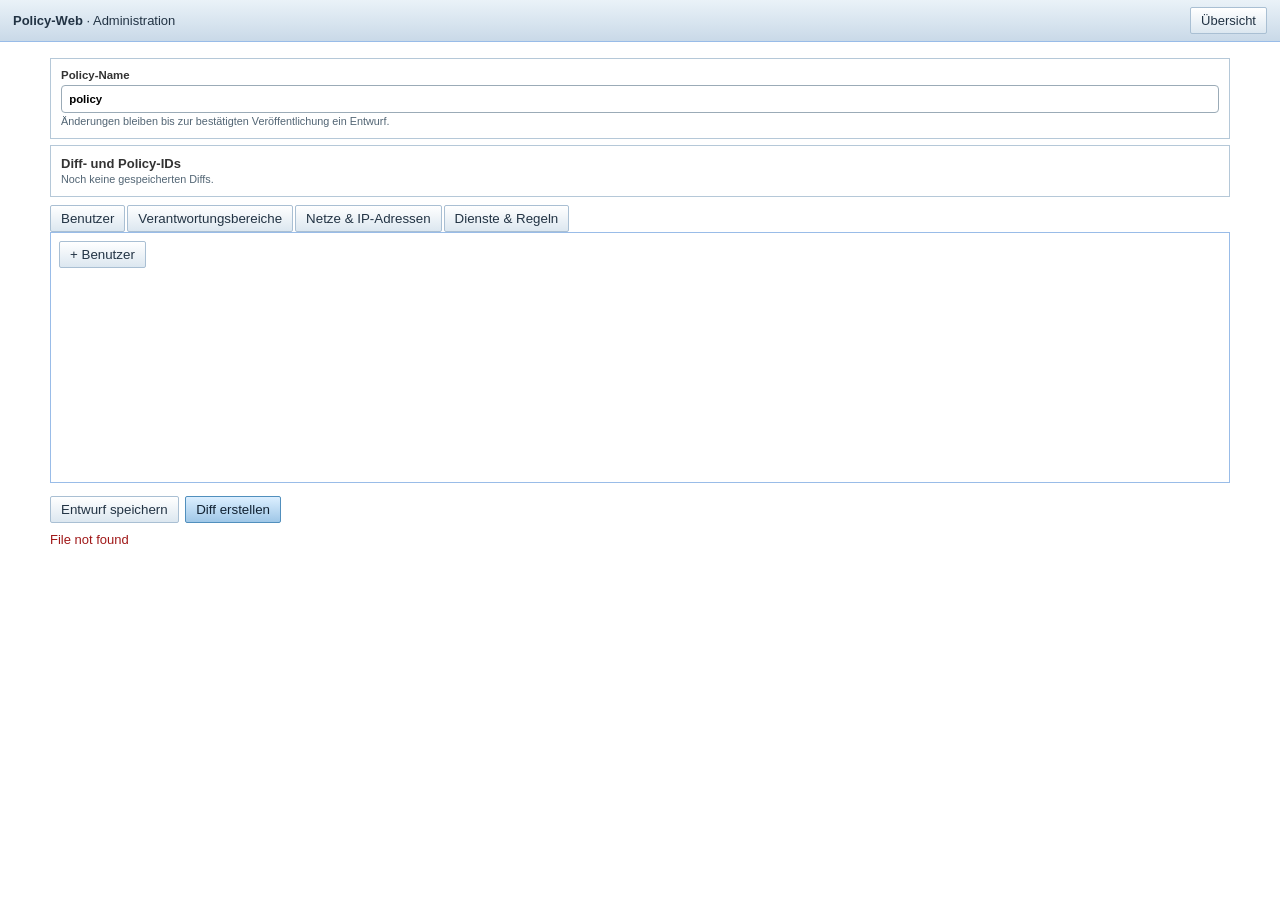
==== admin.html @ b4279eb4 "Add policy management functionality and web interface - Implemented policy storage and revision mana" ====
<!doctype html>
<html lang="de">
<head>
  <meta charset="utf-8">
  <meta name="viewport" content="width=device-width,initial-scale=1">
  <title>Policy-Web Administration</title>
  <style>
    :root { color-scheme:light; font:13px Arial,sans-serif; background:#fff; color:#333 }
    * { box-sizing:border-box } body { margin:0 } header { background:linear-gradient(#eaf2f8,#c9d9e8); border-bottom:1px solid #99bce8; color:#234; padding:.55rem 1rem; display:flex; justify-content:space-between; align-items:center }
    main { max-width:1200px; margin:auto; padding:10px } nav { display:flex; gap:2px; margin:8px 0 0; flex-wrap:wrap; border-bottom:1px solid #99bce8 }
    button,.button { border:1px solid #a9bfd3; border-radius:2px; padding:5px 10px; cursor:pointer; background:linear-gradient(#fff,#dce7f0); color:#234; font-weight:normal; text-decoration:none }
    button:hover { border-color:#7eadd5; background:linear-gradient(#fff,#c7e0f4) } button.primary { border-color:#518fbd; background:linear-gradient(#dcefff,#9fc7e7); color:#123 } button.danger { color:#8b1a1a } button:disabled { opacity:.55; cursor:wait }
    section { display:none; border:1px solid #99bce8; border-top:0; padding:8px; min-height:250px } section.active { display:block } .card { background:#fff; border:1px solid #b5c8d8; border-radius:0; padding:10px; margin:6px 0 }
    .row { display:grid; grid-template-columns:repeat(auto-fit,minmax(210px,1fr)); gap:.75rem; align-items:end }
    label { display:flex; flex-direction:column; gap:.3rem; font-size:.88rem; font-weight:600 } input,select,textarea { padding:.55rem; border:1px solid #9babb7; border-radius:4px; font:inherit; width:100% }
    .rule { border-left:4px solid #66a0c2; padding-left:.75rem; margin:.75rem 0 } .actions { display:flex; gap:.5rem; margin-top:1rem; flex-wrap:wrap }
    #message { min-height:1.5rem; padding:.65rem 0 } .error { color:#a01818 } .success { color:#176b35 } small { color:#526574 }
  </style>
</head>
<body>
<header><div><strong>Policy-Web</strong> · Administration</div><a class="button" href="/app.html">Übersicht</a></header>
<main>
  <datalist id="owner-options"></datalist>
  <div class="card"><label>Policy-Name<input id="policy-name" required pattern="[A-Za-z0-9][A-Za-z0-9_.:-]*" value="policy"></label><small>Änderungen bleiben bis zur bestätigten Veröffentlichung ein Entwurf.</small></div>
  <div class="card"><strong>Diff- und Policy-IDs</strong><div id="revision-list"><small>Noch keine gespeicherten Diffs.</small></div></div>
  <nav id="tabs"><button data-tab="users">Benutzer</button><button data-tab="owners">Verantwortungsbereiche</button><button data-tab="networks">Netze &amp; IP-Adressen</button><button data-tab="services">Dienste &amp; Regeln</button></nav>
  <section id="users" class="active"><div id="user-list"></div><button data-add="user">+ Benutzer</button></section>
  <section id="owners"><div id="owner-list"></div><button data-add="owner">+ Verantwortungsbereich</button></section>
  <section id="networks"><div id="network-list"></div><button data-add="network">+ Netz</button></section>
  <section id="services"><div id="service-list"></div><button data-add="service">+ Dienst</button></section>
  <div class="actions"><button id="save">Entwurf speichern</button><button id="publish" class="primary">Diff erstellen</button></div>
  <div id="diff-panel" class="card" hidden><h3>Ausstehende Policy-Änderungen</h3><div id="diff-list"></div><div class="actions"><button id="approve" class="primary">Diff bestätigen und veröffentlichen</button><button id="cancel-diff">Abbrechen</button></div></div>
  <div id="message" role="status"></div>
</main>
<template id="user-template"><div class="card item user"><div class="row"><label>E-Mail<input data-field="email" type="email" required></label><label>Policy-Rolle<select data-field="role"><option value="viewer">Leser</option><option value="editor">Bearbeiter</option><option value="admin">Administrator</option></select></label><label>Kennwort<input data-field="password" type="password" placeholder="Leer lassen für unverändert"></label><button class="danger remove">Entfernen</button></div></div></template>
<template id="owner-template"><div class="card item owner"><div class="row"><label>Name<input data-field="name" required></label><label>Übergeordneter Bereich<select data-field="parent"><option value="">Keiner</option></select></label><label>Zugeordnete Benutzer (E-Mails)<input data-field="users"></label><label>Bereichsadministratoren (E-Mails)<input data-field="admins"></label><label>Beobachter (E-Mails)<input data-field="watchers"></label><button class="danger remove">Entfernen</button></div></div></template>
<template id="network-template"><div class="card item network"><div class="row"><label>Name<input data-field="name" required></label><label>CIDR<input data-field="cidr" placeholder="10.20.0.0/16" required></label><label>Owner<select data-field="owner"></select></label><button class="danger remove">Remove</button></div><h4>Hosts</h4><div class="host-list"></div><button class="add-host">+ Host</button></div></template>
<template id="host-template"><div class="item host"><div class="row"><label>Name (optional)<input data-field="name" placeholder="Wird aus der IP erzeugt"></label><label>IP-Adresse<input data-field="ip" required></label><label>Verantwortungsbereich (Pflichtfeld)<input data-field="owner" list="owner-options" required placeholder="VB auswählen"></label><button class="danger remove">Entfernen</button></div></div></template>
<template id="service-template"><div class="card item service"><div class="row"><label>Name<input data-field="name" required></label><label>Description<input data-field="description"></label><label>Owners (comma separated)<input data-field="owners"></label><button class="danger remove">Remove</button></div><h4>Rules</h4><div class="rule-list"></div><button class="add-rule">+ Rule</button></div></template>
<template id="rule-template"><div class="rule item"><div class="row"><label>Action<select data-field="action"><option>permit</option><option>deny</option></select></label><label>Sources (object names)<input data-field="sources" placeholder="network:clients"></label><label>Destinations<input data-field="destinations" placeholder="host:server"></label><label>Protocols<input data-field="protocols" placeholder="tcp 443"></label><button class="danger remove">Remove</button></div></div></template>
<script>
const $=(s,r=document)=>r.querySelector(s), $$=(s,r=document)=>[...r.querySelectorAll(s)];
const embedded=new URLSearchParams(location.search).has('embedded');
if(embedded){$('header').style.display='none';$('main').style.maxWidth='none';}
const split=v=>v.split(',').map(x=>x.trim()).filter(Boolean), join=v=>(v||[]).join(', ');
let initialized=false,pendingApproval='',pendingPolicy=null,pendingPolicyID='',currentRole='',revisionItems=[];
function message(text,error=false){const el=$('#message');el.textContent=text;el.className=error?'error':'success'}
function add(type,data={}){const node=$('#'+type+'-template').content.firstElementChild.cloneNode(true);const list=type==='host'?data.parent.querySelector('.host-list'):type==='rule'?data.parent.querySelector('.rule-list'):$('#'+type+'-list');const requestedOwner=data.owner,requestedParent=data.parent;
  $$('[data-field]',node).forEach(el=>{const key=el.dataset.field;if(data[key]!==undefined)el.value=Array.isArray(data[key])?join(data[key]):data[key]});
  $('.remove',node).onclick=()=>{node.remove();refreshOwners()};
  // Attach first: owner selects in nested hosts need to be discoverable by
  // refreshOwners before their saved value can be restored.
  list.appendChild(node);refreshOwners();
  if((type==='network'||type==='host')&&requestedOwner){const select=$('[data-field=owner]',node);select.value=requestedOwner;select.dataset.savedValue=requestedOwner;}
  if(type==='owner'&&requestedParent){const select=$('[data-field=parent]',node);select.value=requestedParent;select.dataset.savedValue=requestedParent;}
  if(type==='network'){$('.add-host',node).onclick=()=>add('host',{parent:node});(data.hosts||[]).forEach(x=>add('host',{...x,parent:node}))}
  if(type==='service'){$('.add-rule',node).onclick=()=>add('rule',{parent:node});(data.rules||[]).forEach(x=>add('rule',{...x,parent:node}))}
  return node;
}
function refreshOwners(){const names=$$('.owner [data-field=name]').map(x=>x.value).filter(Boolean);$('#owner-options').innerHTML=names.map(n=>`<option value="${escapeHTML(n)}"></option>`).join('');$$('select[data-field=owner],select[data-field=parent]').forEach(sel=>{const old=sel.value||sel.dataset.savedValue||'',own=sel.closest('.owner')?.querySelector('[data-field=name]')?.value;const choices=names.filter(n=>n!==own);sel.innerHTML='<option value="">'+(sel.dataset.field==='parent'?'Keiner':'Bereich wählen')+'</option>'+choices.map(n=>`<option>${escapeHTML(n)}</option>`).join('');sel.value=old;if(sel.value)sel.dataset.savedValue=sel.value})}
function escapeHTML(s){const d=document.createElement('div');d.textContent=s;return d.innerHTML}
document.addEventListener('input',e=>{if(e.target.matches('.owner [data-field=name]'))refreshOwners()});
document.addEventListener('change',e=>{if(e.target.matches('select[data-field=owner],select[data-field=parent]'))e.target.dataset.savedValue=e.target.value});
$$('[data-add]').forEach(b=>b.onclick=()=>add(b.dataset.add));
$('#tabs').onclick=e=>{if(!e.target.dataset.tab)return;$$('section').forEach(x=>x.classList.toggle('active',x.id===e.target.dataset.tab))};
function values(node){const out={};$$('[data-field]',node).filter(el=>el.closest('.item')===node).forEach(el=>out[el.dataset.field]=['users','admins','watchers','owners','sources','destinations','protocols'].includes(el.dataset.field)?split(el.value):el.value);return out}
function policy(){return {name:$('#policy-name').value.trim(),users:$$('.user').map(values),owners:$$('.owner').map(values),networks:$$('.network').map(n=>({...values(n),hosts:$$('.host',n).map(values).filter(h=>h.name||h.ip)})),services:$$('.service').map(s=>({...values(s),rules:$$('.rule',s).map(values)}))}}
function render(p){$('#policy-name').value=p.name||'policy';['user','owner','network','service'].forEach(t=>$('#'+t+'-list').innerHTML='');(p.users||[]).forEach(x=>add('user',x));(p.owners||[]).forEach(x=>add('owner',x));(p.networks||[]).forEach(x=>add('network',x));(p.services||[]).forEach(x=>add('service',x));refreshOwners()}
async function request(url,options={}){const response=await fetch(url,options);let data={};try{data=await response.json()}catch(e){}if(!response.ok||data.success===false)throw new Error(data.msg||response.statusText);return data}
async function save(){message('');try{await request('backend6/admin/policy',{method:'POST',headers:{'Content-Type':'application/json'},body:JSON.stringify(policy())});message('Entwurf gespeichert.')}catch(e){message(e.message,true)}}
function renderRevisions(items){revisionItems=(items||[]).map(x=>({...x,changes:x.changes||[]}));$('#revision-list').innerHTML=revisionItems.length?revisionItems.map(x=>`<details><summary><strong>${escapeHTML(x.version)}</strong> · ${escapeHTML(x.status)} · ${x.changes.length} Änderung(en) · ${escapeHTML(x.created_at)}</summary>${x.changes.map(c=>`<div>${escapeHTML(c.change)} · ${escapeHTML(c.type)} · <strong>${escapeHTML(c.name)}</strong></div>`).join('')}${x.status==='pending'?`<button class="open-revision" data-id="${escapeHTML(x.version)}">Diff öffnen</button>`:''}</details>`).join(''):'<small>Noch keine gespeicherten Diffs.</small>'}
async function openRevision(id){try{const result=await request('backend6/admin/revision?policy_id='+encodeURIComponent(id)),changes=result.changes||[];pendingPolicy=result.policy;pendingPolicyID=result.policy_id;pendingApproval=result.approval;$('#diff-list').innerHTML=`<div><strong>Policy-ID: ${escapeHTML(id)}</strong></div>`+changes.map(c=>`<div>${escapeHTML(c.change)} · ${escapeHTML(c.type)} · <strong>${escapeHTML(c.name)}</strong></div>`).join('');$('#diff-panel').hidden=false;$('#approve').disabled=currentRole!=='admin';}catch(e){message(e.message,true)}}
$('#revision-list').onclick=e=>{if(e.target.classList.contains('open-revision'))openRevision(e.target.dataset.id)};
async function createDiff(){message('');try{const p=policy();if(!initialized){await request('backend6/admin/bootstrap',{method:'POST',headers:{'Content-Type':'application/json'},body:JSON.stringify(p)});initialized=true;message('Initiale Policy veröffentlicht. Bitte neu anmelden.');return}const result=await request('backend6/admin/diff',{method:'POST',headers:{'Content-Type':'application/json'},body:JSON.stringify(p)}),changes=result.changes||[];pendingPolicy=p;pendingPolicyID=result.policy_id;pendingApproval=result.approval;revisionItems.unshift({version:result.policy_id,status:'pending',created_at:new Date().toISOString(),changes:changes});renderRevisions(revisionItems);$('#diff-list').innerHTML=`<div><strong>Policy-ID: ${escapeHTML(pendingPolicyID)}</strong></div>`+(changes.length?changes.map(c=>`<div>${escapeHTML(c.change)} · ${escapeHTML(c.type)} · <strong>${escapeHTML(c.name)}</strong></div>`).join(''):'<div>Keine Änderungen.</div>');$('#diff-panel').hidden=false;$('#approve').disabled=currentRole!=='admin';}catch(e){message(e.message,true)}}
async function approve(){try{await request('backend6/admin/publish',{method:'POST',headers:{'Content-Type':'application/json'},body:JSON.stringify({policy_id:pendingPolicyID,approval:pendingApproval})});$('#diff-panel').hidden=true;revisionItems.forEach(x=>{if(x.version===pendingPolicyID)x.status='published'});renderRevisions(revisionItems);message(`Diff bestätigt und Policy ${pendingPolicyID} veröffentlicht. Ansicht wird aktualisiert.`);setTimeout(()=>window.top.location.reload(),1000)}catch(e){message(e.message,true)}}
$('#save').onclick=save;$('#publish').onclick=createDiff;$('#approve').onclick=approve;$('#cancel-diff').onclick=()=>{$('#diff-panel').hidden=true;pendingApproval='';pendingPolicy=null;pendingPolicyID=''};
(async()=>{try{const status=await request('backend6/admin/status');initialized=status.initialized;currentRole=status.role||'';if(initialized&&!status.authenticated){location.href='/?return=admin.html';return}if(initialized&&currentRole!=='admin'&&currentRole!=='editor'){if(embedded){document.body.innerHTML='';}else{location.replace('/app.html');}return}render(status.policy||{name:'policy'});renderRevisions(status.revisions);if(!initialized){add('user',{role:'admin'});add('owner');message('Initial setup: add an administrator with a password, assign that email to an owner, then publish.')}}catch(e){message(e.message,true)}})();
</script>
</body></html>
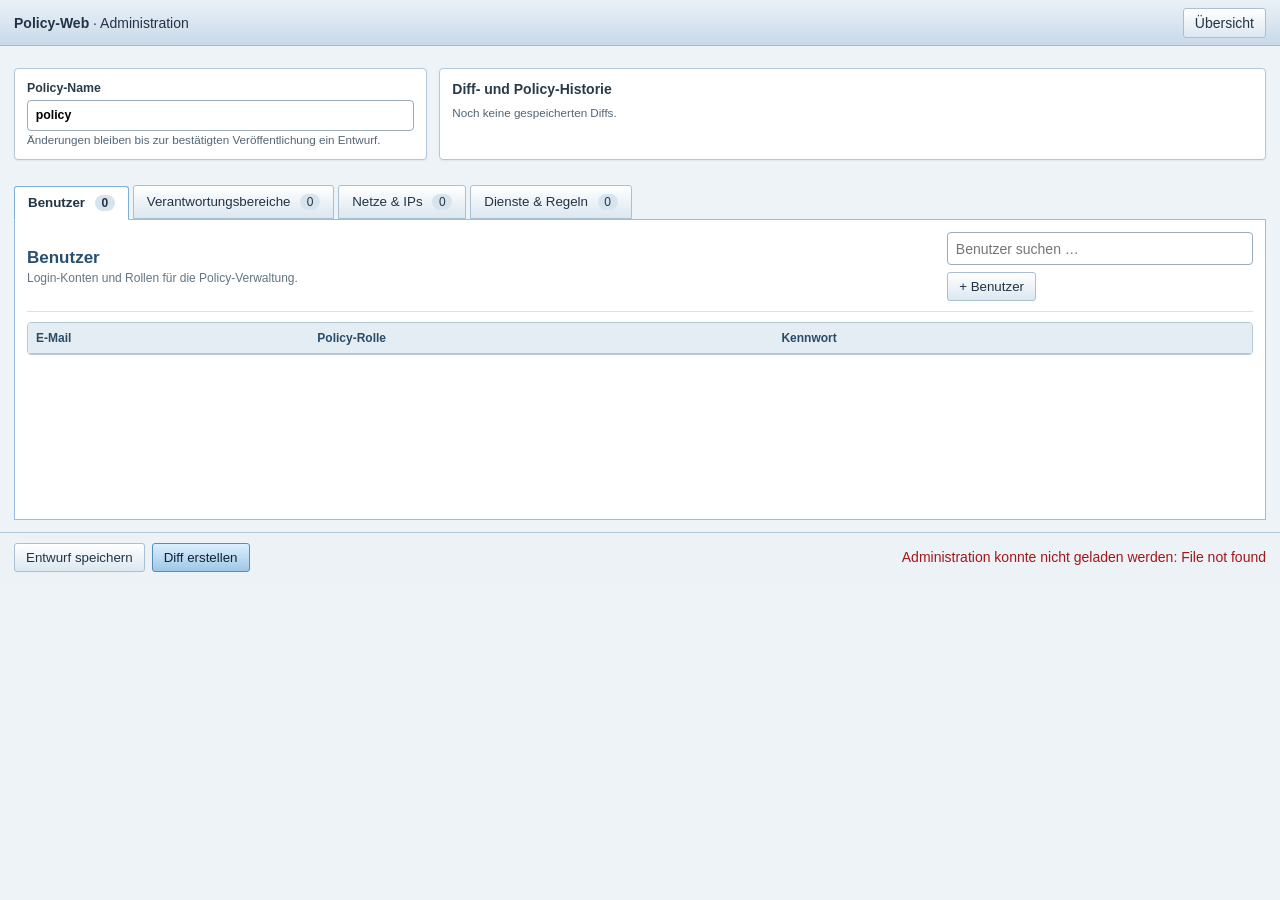
==== commit 6791a7a4: "feat: Implement SMTP email sending and remove LDAP login - Added support for SMTP email sending in t" ====
--- a/admin.html
+++ b/admin.html
@@ -5,39 +5,66 @@
   <meta name="viewport" content="width=device-width,initial-scale=1">
   <title>Policy-Web Administration</title>
   <style>
-    :root { color-scheme:light; font:13px Arial,sans-serif; background:#fff; color:#333 }
+    :root { color-scheme:light; font:14px Arial,sans-serif; background:#eef3f7; color:#293b49 }
     * { box-sizing:border-box } body { margin:0 } header { background:linear-gradient(#eaf2f8,#c9d9e8); border-bottom:1px solid #99bce8; color:#234; padding:.55rem 1rem; display:flex; justify-content:space-between; align-items:center }
-    main { max-width:1200px; margin:auto; padding:10px } nav { display:flex; gap:2px; margin:8px 0 0; flex-wrap:wrap; border-bottom:1px solid #99bce8 }
-    button,.button { border:1px solid #a9bfd3; border-radius:2px; padding:5px 10px; cursor:pointer; background:linear-gradient(#fff,#dce7f0); color:#234; font-weight:normal; text-decoration:none }
+    main { max-width:1400px; margin:auto; padding:14px }
+    .policy-head { display:grid; grid-template-columns:minmax(240px,1fr) minmax(320px,2fr); gap:12px; align-items:stretch }
+    nav { display:flex; gap:4px; margin:12px 0 0; flex-wrap:wrap; border-bottom:1px solid #99bce8; position:sticky; top:0; z-index:5; background:#eef3f7; padding-top:5px }
+    nav button { border-bottom-left-radius:0; border-bottom-right-radius:0; padding:8px 13px }
+    nav button.active { background:#fff; border-color:#7eadd5; border-bottom-color:#fff; position:relative; top:1px; font-weight:600 }
+    .count { display:inline-block; min-width:20px; margin-left:6px; padding:1px 6px; border-radius:10px; background:#d7e4ee; text-align:center; font-size:12px }
+    button,.button { border:1px solid #a9bfd3; border-radius:3px; padding:6px 11px; cursor:pointer; background:linear-gradient(#fff,#dce7f0); color:#234; font-weight:normal; text-decoration:none }
     button:hover { border-color:#7eadd5; background:linear-gradient(#fff,#c7e0f4) } button.primary { border-color:#518fbd; background:linear-gradient(#dcefff,#9fc7e7); color:#123 } button.danger { color:#8b1a1a } button:disabled { opacity:.55; cursor:wait }
-    section { display:none; border:1px solid #99bce8; border-top:0; padding:8px; min-height:250px } section.active { display:block } .card { background:#fff; border:1px solid #b5c8d8; border-radius:0; padding:10px; margin:6px 0 }
+    section { display:none; border:1px solid #99bce8; border-top:0; padding:12px; min-height:300px; background:#fff } section.active { display:block }
+    .section-head { display:flex; justify-content:space-between; gap:12px; align-items:center; padding:0 0 10px; border-bottom:1px solid #d7e1e9; margin-bottom:10px }
+    .section-head h2 { margin:0 0 3px; color:#274f70; font-size:17px }.section-head p { margin:0; color:#627584; font-size:12px }
+    .section-tools { display:flex; gap:7px; align-items:center; flex-wrap:wrap }.section-tools input { min-width:210px }
+    .card { background:#fff; border:1px solid #b5c8d8; border-radius:4px; padding:12px; margin:8px 0; box-shadow:0 1px 2px rgba(45,73,94,.08) }
+    .item.card:hover { border-color:#8facc2 }
+    .data-table { width:100%; border-collapse:separate; border-spacing:0; border:1px solid #b5c8d8; border-radius:4px; overflow:hidden }
+    .data-table th { background:#e5edf4; color:#294b64; text-align:left; font-size:12px; padding:8px; border-bottom:1px solid #b5c8d8; white-space:nowrap }
+    .data-table td { padding:7px; border-bottom:1px solid #d9e2e9; vertical-align:top; background:#fff }
+    .data-table tbody tr:last-child td { border-bottom:0 }.data-table tbody tr:hover>td { background:#f7fafc }
+    .data-table input,.data-table select { min-width:120px }.data-table .action-cell { width:1%; white-space:nowrap; text-align:right }
+    .nested-table { width:100%; border-collapse:collapse; min-width:460px }.nested-table th { padding:5px 6px; background:#f0f5f8 }.nested-table td { padding:5px 4px; background:#f8fafc }
+    .nested-wrap { overflow-x:auto; min-width:360px }.nested-actions { margin-top:6px }
+    .rules-details { min-width:520px }.rules-details summary { cursor:pointer; color:#285879; font-weight:600; padding:7px 9px; background:#edf4f8; border:1px solid #c8d8e4; border-radius:3px; list-style-position:inside }
+    .rules-details[open] summary { margin-bottom:7px; border-radius:3px 3px 0 0 }.rule-count { display:inline-block; min-width:22px; padding:1px 6px; margin-right:4px; border-radius:10px; color:#fff; background:#5485a8; text-align:center }
+    .rule-help { margin:6px 0 0; color:#687d8c; font-size:11px }.rule select[data-field="action"] { min-width:90px }
     .row { display:grid; grid-template-columns:repeat(auto-fit,minmax(210px,1fr)); gap:.75rem; align-items:end }
     label { display:flex; flex-direction:column; gap:.3rem; font-size:.88rem; font-weight:600 } input,select,textarea { padding:.55rem; border:1px solid #9babb7; border-radius:4px; font:inherit; width:100% }
-    .rule { border-left:4px solid #66a0c2; padding-left:.75rem; margin:.75rem 0 } .actions { display:flex; gap:.5rem; margin-top:1rem; flex-wrap:wrap }
-    #message { min-height:1.5rem; padding:.65rem 0 } .error { color:#a01818 } .success { color:#176b35 } small { color:#526574 }
+    h4 { margin:12px 0 6px; color:#45667d }
+    .actions { display:flex; gap:.5rem; margin-top:1rem; flex-wrap:wrap }
+    .main-actions { position:sticky; bottom:0; z-index:6; margin:12px -14px -14px; padding:10px 14px; background:rgba(238,243,247,.96); border-top:1px solid #b5c8d8; align-items:center }
+    #message { min-height:1.5rem; padding:.35rem 0; margin-left:auto } .error { color:#a01818 } .success { color:#176b35 } small { color:#526574 }
+    #revision-list { max-height:115px; overflow:auto; margin-top:7px } details { padding:4px 0; border-bottom:1px solid #e2e8ed }
+    .empty { padding:28px; text-align:center; color:#70818e }
+    .table-scroll { overflow-x:auto } .table-empty { padding:25px!important;text-align:center;color:#70818e }
+    @media(max-width:760px){.policy-head{grid-template-columns:1fr}.section-head{align-items:flex-start;flex-direction:column}.section-tools{width:100%}.section-tools input{flex:1;min-width:150px}.main-actions{position:static;margin:12px 0 0}.data-table{min-width:720px}}
   </style>
 </head>
 <body>
 <header><div><strong>Policy-Web</strong> · Administration</div><a class="button" href="/app.html">Übersicht</a></header>
 <main>
   <datalist id="owner-options"></datalist>
-  <div class="card"><label>Policy-Name<input id="policy-name" required pattern="[A-Za-z0-9][A-Za-z0-9_.:-]*" value="policy"></label><small>Änderungen bleiben bis zur bestätigten Veröffentlichung ein Entwurf.</small></div>
-  <div class="card"><strong>Diff- und Policy-IDs</strong><div id="revision-list"><small>Noch keine gespeicherten Diffs.</small></div></div>
-  <nav id="tabs"><button data-tab="users">Benutzer</button><button data-tab="owners">Verantwortungsbereiche</button><button data-tab="networks">Netze &amp; IP-Adressen</button><button data-tab="services">Dienste &amp; Regeln</button></nav>
-  <section id="users" class="active"><div id="user-list"></div><button data-add="user">+ Benutzer</button></section>
-  <section id="owners"><div id="owner-list"></div><button data-add="owner">+ Verantwortungsbereich</button></section>
-  <section id="networks"><div id="network-list"></div><button data-add="network">+ Netz</button></section>
-  <section id="services"><div id="service-list"></div><button data-add="service">+ Dienst</button></section>
-  <div class="actions"><button id="save">Entwurf speichern</button><button id="publish" class="primary">Diff erstellen</button></div>
+  <div class="policy-head">
+    <div class="card"><label>Policy-Name<input id="policy-name" required pattern="[A-Za-z0-9][A-Za-z0-9_.:-]*" value="policy"></label><small>Änderungen bleiben bis zur bestätigten Veröffentlichung ein Entwurf.</small></div>
+    <div class="card"><strong>Diff- und Policy-Historie</strong><div id="revision-list"><small>Noch keine gespeicherten Diffs.</small></div></div>
+  </div>
+  <nav id="tabs"><button class="active" data-tab="users">Benutzer <span class="count" data-count="user">0</span></button><button data-tab="owners">Verantwortungsbereiche <span class="count" data-count="owner">0</span></button><button data-tab="networks">Netze &amp; IPs <span class="count" data-count="network">0</span></button><button data-tab="services">Dienste &amp; Regeln <span class="count" data-count="service">0</span></button></nav>
+  <section id="users" class="active"><div class="section-head"><div><h2>Benutzer</h2><p>Login-Konten und Rollen für die Policy-Verwaltung.</p></div><div class="section-tools"><input type="search" data-filter="user" placeholder="Benutzer suchen …"><button data-add="user">+ Benutzer</button></div></div><div class="table-scroll"><table class="data-table"><thead><tr><th>E-Mail</th><th>Policy-Rolle</th><th>Kennwort</th><th></th></tr></thead><tbody id="user-list"></tbody></table></div></section>
+  <section id="owners"><div class="section-head"><div><h2>Verantwortungsbereiche</h2><p>Hierarchie, Mitglieder, Administratoren und Beobachter.</p></div><div class="section-tools"><input type="search" data-filter="owner" placeholder="Bereich suchen …"><button data-add="owner">+ Verantwortungsbereich</button></div></div><div class="table-scroll"><table class="data-table"><thead><tr><th>Name</th><th>Übergeordnet</th><th>Benutzer</th><th>Administratoren</th><th>Beobachter</th><th></th></tr></thead><tbody id="owner-list"></tbody></table></div></section>
+  <section id="networks"><div class="section-head"><div><h2>Netze und IP-Adressen</h2><p>Netze mit ihren jeweils enthaltenen Ressourcen verwalten.</p></div><div class="section-tools"><input type="search" data-filter="network" placeholder="Netz oder IP suchen …"><button data-add="network">+ Netz</button></div></div><div class="table-scroll"><table class="data-table"><thead><tr><th>Name</th><th>CIDR</th><th>Verantwortungsbereich</th><th>Enthaltene IP-Adressen</th><th></th></tr></thead><tbody id="network-list"></tbody></table></div></section>
+  <section id="services"><div class="section-head"><div><h2>Dienste und Regeln</h2><p>Freischaltungen mit Quellen, Zielen und Protokollen definieren.</p></div><div class="section-tools"><input type="search" data-filter="service" placeholder="Dienst oder Regel suchen …"><button data-add="service">+ Dienst</button></div></div><div class="table-scroll"><table class="data-table"><thead><tr><th>Name</th><th>Beschreibung</th><th>Verantwortungsbereiche</th><th>Regeln</th><th></th></tr></thead><tbody id="service-list"></tbody></table></div></section>
   <div id="diff-panel" class="card" hidden><h3>Ausstehende Policy-Änderungen</h3><div id="diff-list"></div><div class="actions"><button id="approve" class="primary">Diff bestätigen und veröffentlichen</button><button id="cancel-diff">Abbrechen</button></div></div>
-  <div id="message" role="status"></div>
+  <div class="actions main-actions"><button id="save">Entwurf speichern</button><button id="publish" class="primary">Diff erstellen</button><div id="message" role="status"></div></div>
 </main>
-<template id="user-template"><div class="card item user"><div class="row"><label>E-Mail<input data-field="email" type="email" required></label><label>Policy-Rolle<select data-field="role"><option value="viewer">Leser</option><option value="editor">Bearbeiter</option><option value="admin">Administrator</option></select></label><label>Kennwort<input data-field="password" type="password" placeholder="Leer lassen für unverändert"></label><button class="danger remove">Entfernen</button></div></div></template>
-<template id="owner-template"><div class="card item owner"><div class="row"><label>Name<input data-field="name" required></label><label>Übergeordneter Bereich<select data-field="parent"><option value="">Keiner</option></select></label><label>Zugeordnete Benutzer (E-Mails)<input data-field="users"></label><label>Bereichsadministratoren (E-Mails)<input data-field="admins"></label><label>Beobachter (E-Mails)<input data-field="watchers"></label><button class="danger remove">Entfernen</button></div></div></template>
-<template id="network-template"><div class="card item network"><div class="row"><label>Name<input data-field="name" required></label><label>CIDR<input data-field="cidr" placeholder="10.20.0.0/16" required></label><label>Owner<select data-field="owner"></select></label><button class="danger remove">Remove</button></div><h4>Hosts</h4><div class="host-list"></div><button class="add-host">+ Host</button></div></template>
-<template id="host-template"><div class="item host"><div class="row"><label>Name (optional)<input data-field="name" placeholder="Wird aus der IP erzeugt"></label><label>IP-Adresse<input data-field="ip" required></label><label>Verantwortungsbereich (Pflichtfeld)<input data-field="owner" list="owner-options" required placeholder="VB auswählen"></label><button class="danger remove">Entfernen</button></div></div></template>
-<template id="service-template"><div class="card item service"><div class="row"><label>Name<input data-field="name" required></label><label>Description<input data-field="description"></label><label>Owners (comma separated)<input data-field="owners"></label><button class="danger remove">Remove</button></div><h4>Rules</h4><div class="rule-list"></div><button class="add-rule">+ Rule</button></div></template>
-<template id="rule-template"><div class="rule item"><div class="row"><label>Action<select data-field="action"><option>permit</option><option>deny</option></select></label><label>Sources (object names)<input data-field="sources" placeholder="network:clients"></label><label>Destinations<input data-field="destinations" placeholder="host:server"></label><label>Protocols<input data-field="protocols" placeholder="tcp 443"></label><button class="danger remove">Remove</button></div></div></template>
+<template id="user-template"><tr class="item user"><td><input aria-label="E-Mail" data-field="email" type="email" required></td><td><select aria-label="Policy-Rolle" data-field="role"><option value="viewer">Leser</option><option value="editor">Bearbeiter</option><option value="admin">Administrator</option></select></td><td><input aria-label="Kennwort" data-field="password" type="password" placeholder="Leer = unverändert"></td><td class="action-cell"><button class="danger remove">Entfernen</button></td></tr></template>
+<template id="owner-template"><tr class="item owner"><td><input aria-label="Name" data-field="name" required></td><td><select aria-label="Übergeordneter Bereich" data-field="parent"><option value="">Keiner</option></select></td><td><input aria-label="Zugeordnete Benutzer" data-field="users"></td><td><input aria-label="Bereichsadministratoren" data-field="admins"></td><td><input aria-label="Beobachter" data-field="watchers"></td><td class="action-cell"><button class="danger remove">Entfernen</button></td></tr></template>
+<template id="network-template"><tr class="item network"><td><input aria-label="Name" data-field="name" required></td><td><input aria-label="CIDR" data-field="cidr" placeholder="10.20.0.0/16" required></td><td><select aria-label="Verantwortungsbereich" data-field="owner"></select></td><td><div class="nested-wrap"><table class="nested-table"><thead><tr><th>Name (optional)</th><th>IP-Adresse</th><th>Verantwortungsbereich</th><th></th></tr></thead><tbody class="host-list"></tbody></table><div class="nested-actions"><button class="add-host">+ IP-Adresse</button></div></div></td><td class="action-cell"><button class="danger remove">Entfernen</button></td></tr></template>
+<template id="host-template"><tr class="item host"><td><input aria-label="Name" data-field="name" placeholder="Automatisch aus IP"></td><td><input aria-label="IP-Adresse" data-field="ip" required></td><td><input aria-label="Verantwortungsbereich" data-field="owner" list="owner-options" required placeholder="VB auswählen"></td><td class="action-cell"><button class="danger remove">Entfernen</button></td></tr></template>
+<template id="service-template"><tr class="item service"><td><input aria-label="Name" data-field="name" required></td><td><input aria-label="Beschreibung" data-field="description"></td><td><input aria-label="Verantwortungsbereiche" data-field="owners" placeholder="VB1, VB2"></td><td><details class="rules-details"><summary><span class="rule-count">0</span> Regeln bearbeiten</summary><div class="nested-wrap"><table class="nested-table"><thead><tr><th>Aktion</th><th>Quellen (kommagetrennt)</th><th>Ziele (kommagetrennt)</th><th>Protokolle (kommagetrennt)</th><th></th></tr></thead><tbody class="rule-list"></tbody></table><div class="nested-actions"><button class="add-rule">+ Regel hinzufügen</button></div><p class="rule-help">Objekte vollständig angeben, z. B. <code>network:clients</code> oder <code>host:server</code>. Mehrere Werte mit Komma trennen.</p></div></details></td><td class="action-cell"><button class="danger remove">Entfernen</button></td></tr></template>
+<template id="rule-template"><tr class="item rule"><td><select aria-label="Aktion" data-field="action"><option value="permit">Erlauben</option><option value="deny">Verbieten</option></select></td><td><input aria-label="Quellen" data-field="sources" placeholder="network:clients, host:client-1"></td><td><input aria-label="Ziele" data-field="destinations" placeholder="host:server"></td><td><input aria-label="Protokolle" data-field="protocols" placeholder="tcp 443, icmp"></td><td class="action-cell"><button class="danger remove">Entfernen</button></td></tr></template>
 <script>
 const $=(s,r=document)=>r.querySelector(s), $$=(s,r=document)=>[...r.querySelectorAll(s)];
 const embedded=new URLSearchParams(location.search).has('embedded');
@@ -45,16 +72,21 @@
 const split=v=>v.split(',').map(x=>x.trim()).filter(Boolean), join=v=>(v||[]).join(', ');
 let initialized=false,pendingApproval='',pendingPolicy=null,pendingPolicyID='',currentRole='',revisionItems=[];
 function message(text,error=false){const el=$('#message');el.textContent=text;el.className=error?'error':'success'}
+function updateCounts(){['user','owner','network','service'].forEach(type=>{const badge=$(`[data-count="${type}"]`);if(badge)badge.textContent=$$(`.${type}`).length})}
+function updateRuleCounts(){$$('.service').forEach(service=>{const count=$$('.rule',service).length,badge=$('.rule-count',service);if(badge)badge.textContent=count})}
 function add(type,data={}){const node=$('#'+type+'-template').content.firstElementChild.cloneNode(true);const list=type==='host'?data.parent.querySelector('.host-list'):type==='rule'?data.parent.querySelector('.rule-list'):$('#'+type+'-list');const requestedOwner=data.owner,requestedParent=data.parent;
   $$('[data-field]',node).forEach(el=>{const key=el.dataset.field;if(data[key]!==undefined)el.value=Array.isArray(data[key])?join(data[key]):data[key]});
-  $('.remove',node).onclick=()=>{node.remove();refreshOwners()};
+  $('.remove',node).onclick=()=>{const service=node.closest('.service');node.remove();refreshOwners();updateCounts();updateRuleCounts();if(service&&service.isConnected)updateRuleCounts()};
   // Attach first: owner selects in nested hosts need to be discoverable by
   // refreshOwners before their saved value can be restored.
   list.appendChild(node);refreshOwners();
   if((type==='network'||type==='host')&&requestedOwner){const select=$('[data-field=owner]',node);select.value=requestedOwner;select.dataset.savedValue=requestedOwner;}
   if(type==='owner'&&requestedParent){const select=$('[data-field=parent]',node);select.value=requestedParent;select.dataset.savedValue=requestedParent;}
   if(type==='network'){$('.add-host',node).onclick=()=>add('host',{parent:node});(data.hosts||[]).forEach(x=>add('host',{...x,parent:node}))}
-  if(type==='service'){$('.add-rule',node).onclick=()=>add('rule',{parent:node});(data.rules||[]).forEach(x=>add('rule',{...x,parent:node}))}
+  if(type==='service'){$('.add-rule',node).onclick=()=>add('rule',{parent:node,open:true});(data.rules||[]).forEach(x=>add('rule',{...x,parent:node}))}
+  if(type==='rule'&&data.open){const details=node.closest('.service').querySelector('.rules-details');details.open=true}
+  updateCounts();
+  updateRuleCounts();
   return node;
 }
 function refreshOwners(){const names=$$('.owner [data-field=name]').map(x=>x.value).filter(Boolean);$('#owner-options').innerHTML=names.map(n=>`<option value="${escapeHTML(n)}"></option>`).join('');$$('select[data-field=owner],select[data-field=parent]').forEach(sel=>{const old=sel.value||sel.dataset.savedValue||'',own=sel.closest('.owner')?.querySelector('[data-field=name]')?.value;const choices=names.filter(n=>n!==own);sel.innerHTML='<option value="">'+(sel.dataset.field==='parent'?'Keiner':'Bereich wählen')+'</option>'+choices.map(n=>`<option>${escapeHTML(n)}</option>`).join('');sel.value=old;if(sel.value)sel.dataset.savedValue=sel.value})}
@@ -62,11 +94,12 @@
 document.addEventListener('input',e=>{if(e.target.matches('.owner [data-field=name]'))refreshOwners()});
 document.addEventListener('change',e=>{if(e.target.matches('select[data-field=owner],select[data-field=parent]'))e.target.dataset.savedValue=e.target.value});
 $$('[data-add]').forEach(b=>b.onclick=()=>add(b.dataset.add));
-$('#tabs').onclick=e=>{if(!e.target.dataset.tab)return;$$('section').forEach(x=>x.classList.toggle('active',x.id===e.target.dataset.tab))};
+$('#tabs').onclick=e=>{const button=e.target.closest('[data-tab]');if(!button)return;$$('#tabs [data-tab]').forEach(x=>x.classList.toggle('active',x===button));$$('main > section').forEach(x=>x.classList.toggle('active',x.id===button.dataset.tab))};
+$$('[data-filter]').forEach(input=>input.addEventListener('input',()=>{const query=input.value.trim().toLowerCase();$$(`.${input.dataset.filter}`,input.closest('section')).forEach(card=>{const values=$$('input,select',card).map(x=>x.value).join(' ');card.style.display=!query||(card.textContent+' '+values).toLowerCase().includes(query)?'':'none'})}));
 function values(node){const out={};$$('[data-field]',node).filter(el=>el.closest('.item')===node).forEach(el=>out[el.dataset.field]=['users','admins','watchers','owners','sources','destinations','protocols'].includes(el.dataset.field)?split(el.value):el.value);return out}
 function policy(){return {name:$('#policy-name').value.trim(),users:$$('.user').map(values),owners:$$('.owner').map(values),networks:$$('.network').map(n=>({...values(n),hosts:$$('.host',n).map(values).filter(h=>h.name||h.ip)})),services:$$('.service').map(s=>({...values(s),rules:$$('.rule',s).map(values)}))}}
-function render(p){$('#policy-name').value=p.name||'policy';['user','owner','network','service'].forEach(t=>$('#'+t+'-list').innerHTML='');(p.users||[]).forEach(x=>add('user',x));(p.owners||[]).forEach(x=>add('owner',x));(p.networks||[]).forEach(x=>add('network',x));(p.services||[]).forEach(x=>add('service',x));refreshOwners()}
-async function request(url,options={}){const response=await fetch(url,options);let data={};try{data=await response.json()}catch(e){}if(!response.ok||data.success===false)throw new Error(data.msg||response.statusText);return data}
+function render(p){$('#policy-name').value=p.name||'policy';['user','owner','network','service'].forEach(t=>$('#'+t+'-list').innerHTML='');(p.users||[]).forEach(x=>add('user',x));(p.owners||[]).forEach(x=>add('owner',x));(p.networks||[]).forEach(x=>add('network',x));(p.services||[]).forEach(x=>add('service',x));refreshOwners();updateCounts()}
+async function request(url,options={}){options.cache=options.cache||'no-store';const response=await fetch(url,options);let data={};try{data=await response.json()}catch(e){}if(!response.ok||data.success===false)throw new Error(data.msg||response.statusText);return data}
 async function save(){message('');try{await request('backend6/admin/policy',{method:'POST',headers:{'Content-Type':'application/json'},body:JSON.stringify(policy())});message('Entwurf gespeichert.')}catch(e){message(e.message,true)}}
 function renderRevisions(items){revisionItems=(items||[]).map(x=>({...x,changes:x.changes||[]}));$('#revision-list').innerHTML=revisionItems.length?revisionItems.map(x=>`<details><summary><strong>${escapeHTML(x.version)}</strong> · ${escapeHTML(x.status)} · ${x.changes.length} Änderung(en) · ${escapeHTML(x.created_at)}</summary>${x.changes.map(c=>`<div>${escapeHTML(c.change)} · ${escapeHTML(c.type)} · <strong>${escapeHTML(c.name)}</strong></div>`).join('')}${x.status==='pending'?`<button class="open-revision" data-id="${escapeHTML(x.version)}">Diff öffnen</button>`:''}</details>`).join(''):'<small>Noch keine gespeicherten Diffs.</small>'}
 async function openRevision(id){try{const result=await request('backend6/admin/revision?policy_id='+encodeURIComponent(id)),changes=result.changes||[];pendingPolicy=result.policy;pendingPolicyID=result.policy_id;pendingApproval=result.approval;$('#diff-list').innerHTML=`<div><strong>Policy-ID: ${escapeHTML(id)}</strong></div>`+changes.map(c=>`<div>${escapeHTML(c.change)} · ${escapeHTML(c.type)} · <strong>${escapeHTML(c.name)}</strong></div>`).join('');$('#diff-panel').hidden=false;$('#approve').disabled=currentRole!=='admin';}catch(e){message(e.message,true)}}
@@ -74,6 +107,6 @@
 async function createDiff(){message('');try{const p=policy();if(!initialized){await request('backend6/admin/bootstrap',{method:'POST',headers:{'Content-Type':'application/json'},body:JSON.stringify(p)});initialized=true;message('Initiale Policy veröffentlicht. Bitte neu anmelden.');return}const result=await request('backend6/admin/diff',{method:'POST',headers:{'Content-Type':'application/json'},body:JSON.stringify(p)}),changes=result.changes||[];pendingPolicy=p;pendingPolicyID=result.policy_id;pendingApproval=result.approval;revisionItems.unshift({version:result.policy_id,status:'pending',created_at:new Date().toISOString(),changes:changes});renderRevisions(revisionItems);$('#diff-list').innerHTML=`<div><strong>Policy-ID: ${escapeHTML(pendingPolicyID)}</strong></div>`+(changes.length?changes.map(c=>`<div>${escapeHTML(c.change)} · ${escapeHTML(c.type)} · <strong>${escapeHTML(c.name)}</strong></div>`).join(''):'<div>Keine Änderungen.</div>');$('#diff-panel').hidden=false;$('#approve').disabled=currentRole!=='admin';}catch(e){message(e.message,true)}}
 async function approve(){try{await request('backend6/admin/publish',{method:'POST',headers:{'Content-Type':'application/json'},body:JSON.stringify({policy_id:pendingPolicyID,approval:pendingApproval})});$('#diff-panel').hidden=true;revisionItems.forEach(x=>{if(x.version===pendingPolicyID)x.status='published'});renderRevisions(revisionItems);message(`Diff bestätigt und Policy ${pendingPolicyID} veröffentlicht. Ansicht wird aktualisiert.`);setTimeout(()=>window.top.location.reload(),1000)}catch(e){message(e.message,true)}}
 $('#save').onclick=save;$('#publish').onclick=createDiff;$('#approve').onclick=approve;$('#cancel-diff').onclick=()=>{$('#diff-panel').hidden=true;pendingApproval='';pendingPolicy=null;pendingPolicyID=''};
-(async()=>{try{const status=await request('backend6/admin/status');initialized=status.initialized;currentRole=status.role||'';if(initialized&&!status.authenticated){location.href='/?return=admin.html';return}if(initialized&&currentRole!=='admin'&&currentRole!=='editor'){if(embedded){document.body.innerHTML='';}else{location.replace('/app.html');}return}render(status.policy||{name:'policy'});renderRevisions(status.revisions);if(!initialized){add('user',{role:'admin'});add('owner');message('Initial setup: add an administrator with a password, assign that email to an owner, then publish.')}}catch(e){message(e.message,true)}})();
+(async()=>{try{const status=await request('backend6/admin/status');initialized=status.initialized;currentRole=status.role||'';if(initialized&&!status.authenticated){if(embedded){document.body.innerHTML='<main><div class="card"><strong>Administration konnte nicht geladen werden.</strong><p>Die Sitzung ist noch nicht verfügbar oder abgelaufen.</p><button id="retry-admin">Erneut laden</button></div></main>';$('#retry-admin').onclick=()=>window.parent.location.reload();}else{location.href='/?return=admin.html';}return}if(initialized&&currentRole!=='admin'&&currentRole!=='editor'){if(embedded){document.body.innerHTML='<main><div class="card">Keine Berechtigung für die Administration.</div></main>';}else{location.replace('/app.html');}return}render(status.policy||{name:'policy'});renderRevisions(status.revisions);if(!initialized){add('user',{role:'admin'});add('owner');message('Initial setup: add an administrator with a password, assign that email to an owner, then publish.')}}catch(e){message('Administration konnte nicht geladen werden: '+e.message,true)}})();
 </script>
 </body></html>
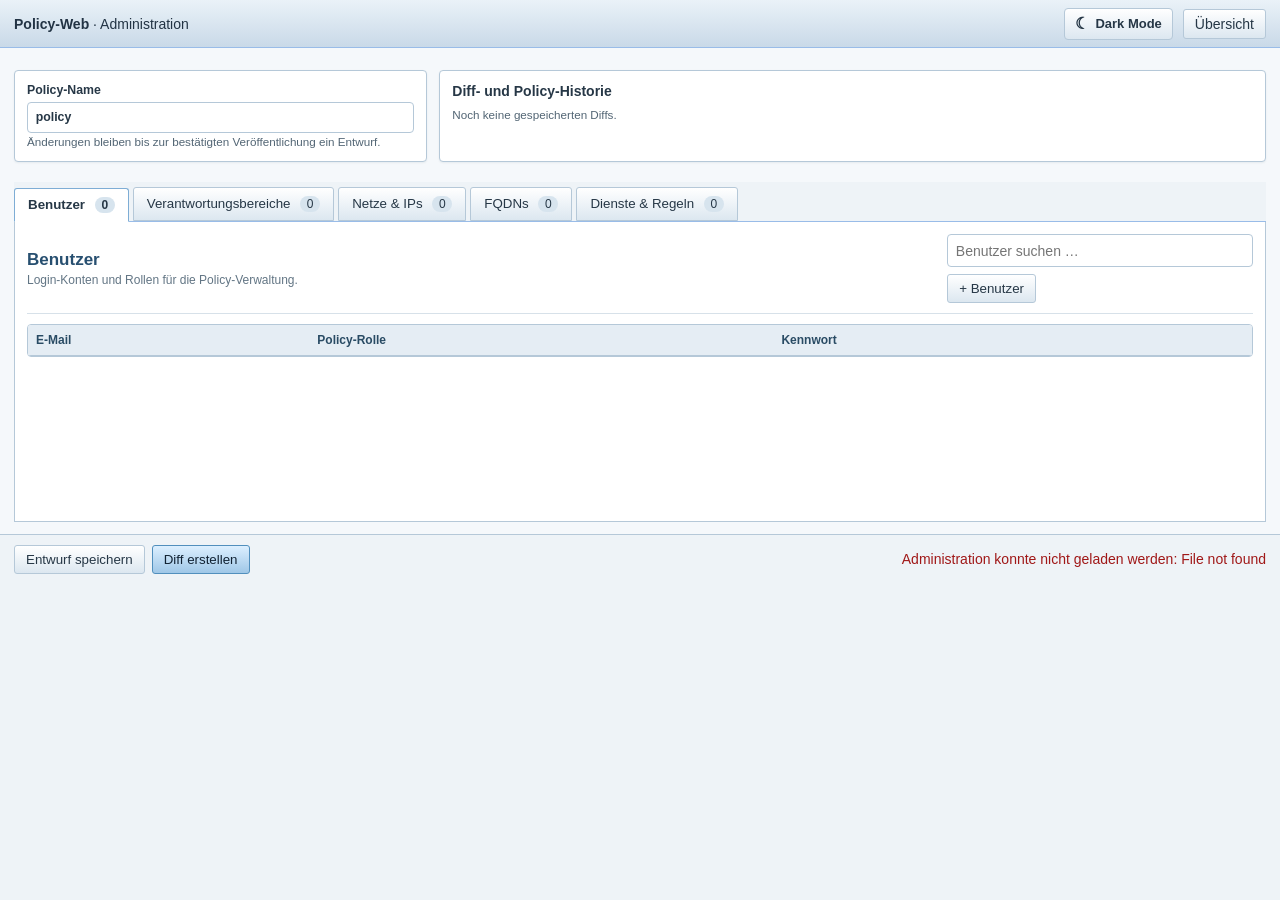
==== commit e59808b8: "feat: add theme support with light and dark modes - Introduced a new CSS file for theme styles (them" ====
--- a/admin.html
+++ b/admin.html
@@ -4,6 +4,7 @@
   <meta charset="utf-8">
   <meta name="viewport" content="width=device-width,initial-scale=1">
   <title>Policy-Web Administration</title>
+  <script src="resources/js/theme.js"></script>
   <style>
     :root { color-scheme:light; font:14px Arial,sans-serif; background:#eef3f7; color:#293b49 }
     * { box-sizing:border-box } body { margin:0 } header { background:linear-gradient(#eaf2f8,#c9d9e8); border-bottom:1px solid #99bce8; color:#234; padding:.55rem 1rem; display:flex; justify-content:space-between; align-items:center }
@@ -26,13 +27,20 @@
     .data-table td { padding:7px; border-bottom:1px solid #d9e2e9; vertical-align:top; background:#fff }
     .data-table tbody tr:last-child td { border-bottom:0 }.data-table tbody tr:hover>td { background:#f7fafc }
     .data-table input,.data-table select { min-width:120px }.data-table .action-cell { width:1%; white-space:nowrap; text-align:right }
+    .data-table .read-all-cell { width:1%; min-width:125px; vertical-align:middle }
+    .read-all-toggle { display:flex; flex-direction:row; align-items:center; gap:6px; font-weight:normal; white-space:nowrap }
+    .read-all-toggle input { width:auto; min-width:0; margin:0 }
+    .data-table .read-owners-cell { min-width:220px }
+    .read-owners-note { display:none; margin-top:4px }.read-owners-cell.read-all-active .read-owners-note { display:block }
+    .read-owners-cell.read-all-active input { background:#eef1f3; color:#6c7780 }
+    select.invalid-owner { border-color:#b56a22; background:#fff8ef }
     .nested-table { width:100%; border-collapse:collapse; min-width:460px }.nested-table th { padding:5px 6px; background:#f0f5f8 }.nested-table td { padding:5px 4px; background:#f8fafc }
     .nested-wrap { overflow-x:auto; min-width:360px }.nested-actions { margin-top:6px }
     .rules-details { min-width:520px }.rules-details summary { cursor:pointer; color:#285879; font-weight:600; padding:7px 9px; background:#edf4f8; border:1px solid #c8d8e4; border-radius:3px; list-style-position:inside }
     .rules-details[open] summary { margin-bottom:7px; border-radius:3px 3px 0 0 }.rule-count { display:inline-block; min-width:22px; padding:1px 6px; margin-right:4px; border-radius:10px; color:#fff; background:#5485a8; text-align:center }
     .rule-help { margin:6px 0 0; color:#687d8c; font-size:11px }.rule select[data-field="action"] { min-width:90px }
     .row { display:grid; grid-template-columns:repeat(auto-fit,minmax(210px,1fr)); gap:.75rem; align-items:end }
-    label { display:flex; flex-direction:column; gap:.3rem; font-size:.88rem; font-weight:600 } input,select,textarea { padding:.55rem; border:1px solid #9babb7; border-radius:4px; font:inherit; width:100% }
+    label { display:flex; flex-direction:column; gap:.3rem; font-size:.88rem; font-weight:600 } input:not([type="checkbox"]):not([type="radio"]),select,textarea { padding:.55rem; border:1px solid #9babb7; border-radius:4px; font:inherit; width:100% }
     h4 { margin:12px 0 6px; color:#45667d }
     .actions { display:flex; gap:.5rem; margin-top:1rem; flex-wrap:wrap }
     .main-actions { position:sticky; bottom:0; z-index:6; margin:12px -14px -14px; padding:10px 14px; background:rgba(238,243,247,.96); border-top:1px solid #b5c8d8; align-items:center }
@@ -42,63 +50,91 @@
     .table-scroll { overflow-x:auto } .table-empty { padding:25px!important;text-align:center;color:#70818e }
     @media(max-width:760px){.policy-head{grid-template-columns:1fr}.section-head{align-items:flex-start;flex-direction:column}.section-tools{width:100%}.section-tools input{flex:1;min-width:150px}.main-actions{position:static;margin:12px 0 0}.data-table{min-width:720px}}
   </style>
+  <link rel="stylesheet" href="resources/css/theme-static.css">
 </head>
 <body>
-<header><div><strong>Policy-Web</strong> · Administration</div><a class="button" href="/app.html">Übersicht</a></header>
+<header><div><strong>Policy-Web</strong> · Administration</div><div class="pw-header-actions"><button class="pw-theme-toggle" data-policyweb-theme-toggle type="button">Dark Mode</button><a class="button" href="/app.html">Übersicht</a></div></header>
 <main>
   <datalist id="owner-options"></datalist>
+  <datalist id="rule-destination-options"></datalist>
   <div class="policy-head">
     <div class="card"><label>Policy-Name<input id="policy-name" required pattern="[A-Za-z0-9][A-Za-z0-9_.:-]*" value="policy"></label><small>Änderungen bleiben bis zur bestätigten Veröffentlichung ein Entwurf.</small></div>
     <div class="card"><strong>Diff- und Policy-Historie</strong><div id="revision-list"><small>Noch keine gespeicherten Diffs.</small></div></div>
   </div>
-  <nav id="tabs"><button class="active" data-tab="users">Benutzer <span class="count" data-count="user">0</span></button><button data-tab="owners">Verantwortungsbereiche <span class="count" data-count="owner">0</span></button><button data-tab="networks">Netze &amp; IPs <span class="count" data-count="network">0</span></button><button data-tab="services">Dienste &amp; Regeln <span class="count" data-count="service">0</span></button></nav>
+  <nav id="tabs"><button class="active" data-tab="users">Benutzer <span class="count" data-count="user">0</span></button><button data-tab="owners">Verantwortungsbereiche <span class="count" data-count="owner">0</span></button><button data-tab="networks">Netze &amp; IPs <span class="count" data-count="network">0</span></button><button data-tab="fqdns">FQDNs <span class="count" data-count="fqdn">0</span></button><button data-tab="services">Dienste &amp; Regeln <span class="count" data-count="service">0</span></button></nav>
   <section id="users" class="active"><div class="section-head"><div><h2>Benutzer</h2><p>Login-Konten und Rollen für die Policy-Verwaltung.</p></div><div class="section-tools"><input type="search" data-filter="user" placeholder="Benutzer suchen …"><button data-add="user">+ Benutzer</button></div></div><div class="table-scroll"><table class="data-table"><thead><tr><th>E-Mail</th><th>Policy-Rolle</th><th>Kennwort</th><th></th></tr></thead><tbody id="user-list"></tbody></table></div></section>
-  <section id="owners"><div class="section-head"><div><h2>Verantwortungsbereiche</h2><p>Hierarchie, Mitglieder, Administratoren und Beobachter.</p></div><div class="section-tools"><input type="search" data-filter="owner" placeholder="Bereich suchen …"><button data-add="owner">+ Verantwortungsbereich</button></div></div><div class="table-scroll"><table class="data-table"><thead><tr><th>Name</th><th>Übergeordnet</th><th>Benutzer</th><th>Administratoren</th><th>Beobachter</th><th></th></tr></thead><tbody id="owner-list"></tbody></table></div></section>
+  <section id="owners"><div class="section-head"><div><h2>Verantwortungsbereiche</h2><p>Hierarchie, Mitglieder, Administratoren und Beobachter. Mitglieder und Administratoren eines übergeordneten Bereichs können seine untergeordneten Bereiche lesen. „Alle VBs lesen“ gewährt Zugriff auf sämtliche Verantwortungsbereiche; „Zusätzlicher Lesezugriff auf“ ergänzt gezielt weitere Bereiche. Diese Leserechte verändern weder Hierarchie noch Eigentümer.</p></div><div class="section-tools"><input type="search" data-filter="owner" placeholder="Bereich suchen …"><button data-add="owner">+ Verantwortungsbereich</button></div></div><div class="table-scroll"><table class="data-table"><thead><tr><th>Name</th><th>Übergeordnet</th><th>Alle VBs lesen</th><th>Zusätzlicher Lesezugriff auf</th><th>Benutzer</th><th>Administratoren</th><th>Beobachter</th><th></th></tr></thead><tbody id="owner-list"></tbody></table></div></section>
   <section id="networks"><div class="section-head"><div><h2>Netze und IP-Adressen</h2><p>Netze mit ihren jeweils enthaltenen Ressourcen verwalten.</p></div><div class="section-tools"><input type="search" data-filter="network" placeholder="Netz oder IP suchen …"><button data-add="network">+ Netz</button></div></div><div class="table-scroll"><table class="data-table"><thead><tr><th>Name</th><th>CIDR</th><th>Verantwortungsbereich</th><th>Enthaltene IP-Adressen</th><th></th></tr></thead><tbody id="network-list"></tbody></table></div></section>
+  <section id="fqdns"><div class="section-head"><div><h2>FQDN-Ziele</h2><p>DNS-Namen als Ziele für Regeln verwalten und einem Verantwortungsbereich zuordnen.</p></div><div class="section-tools"><input type="search" data-filter="fqdn" placeholder="Name, FQDN oder Bereich suchen …"><button data-add="fqdn">+ FQDN</button></div></div><div class="table-scroll"><table class="data-table"><thead><tr><th>Objektname</th><th>Vollständiger DNS-Name</th><th>Verantwortungsbereich</th><th></th></tr></thead><tbody id="fqdn-list"></tbody></table></div></section>
   <section id="services"><div class="section-head"><div><h2>Dienste und Regeln</h2><p>Freischaltungen mit Quellen, Zielen und Protokollen definieren.</p></div><div class="section-tools"><input type="search" data-filter="service" placeholder="Dienst oder Regel suchen …"><button data-add="service">+ Dienst</button></div></div><div class="table-scroll"><table class="data-table"><thead><tr><th>Name</th><th>Beschreibung</th><th>Verantwortungsbereiche</th><th>Regeln</th><th></th></tr></thead><tbody id="service-list"></tbody></table></div></section>
   <div id="diff-panel" class="card" hidden><h3>Ausstehende Policy-Änderungen</h3><div id="diff-list"></div><div class="actions"><button id="approve" class="primary">Diff bestätigen und veröffentlichen</button><button id="cancel-diff">Abbrechen</button></div></div>
   <div class="actions main-actions"><button id="save">Entwurf speichern</button><button id="publish" class="primary">Diff erstellen</button><div id="message" role="status"></div></div>
 </main>
 <template id="user-template"><tr class="item user"><td><input aria-label="E-Mail" data-field="email" type="email" required></td><td><select aria-label="Policy-Rolle" data-field="role"><option value="viewer">Leser</option><option value="editor">Bearbeiter</option><option value="admin">Administrator</option></select></td><td><input aria-label="Kennwort" data-field="password" type="password" placeholder="Leer = unverändert"></td><td class="action-cell"><button class="danger remove">Entfernen</button></td></tr></template>
-<template id="owner-template"><tr class="item owner"><td><input aria-label="Name" data-field="name" required></td><td><select aria-label="Übergeordneter Bereich" data-field="parent"><option value="">Keiner</option></select></td><td><input aria-label="Zugeordnete Benutzer" data-field="users"></td><td><input aria-label="Bereichsadministratoren" data-field="admins"></td><td><input aria-label="Beobachter" data-field="watchers"></td><td class="action-cell"><button class="danger remove">Entfernen</button></td></tr></template>
+<template id="owner-template"><tr class="item owner"><td><input aria-label="Name" data-field="name" required></td><td><select aria-label="Übergeordneter Bereich" data-field="parent"><option value="">Keiner</option></select></td><td class="read-all-cell"><label class="read-all-toggle" title="Mitglieder und Administratoren dieses Bereichs dürfen alle Verantwortungsbereiche lesen."><input aria-label="Alle Verantwortungsbereiche lesen" data-field="read_all" type="checkbox"> Alle VBs lesen</label></td><td class="read-owners-cell"><input aria-label="Zusätzlicher Lesezugriff auf Verantwortungsbereiche" data-field="read_owners" list="owner-options" placeholder="VB1, VB2"><small class="read-owners-note">Durch „Alle VBs lesen“ bereits abgedeckt.</small></td><td><input aria-label="Zugeordnete Benutzer" data-field="users"></td><td><input aria-label="Bereichsadministratoren" data-field="admins"></td><td><input aria-label="Beobachter" data-field="watchers"></td><td class="action-cell"><button class="danger remove">Entfernen</button></td></tr></template>
 <template id="network-template"><tr class="item network"><td><input aria-label="Name" data-field="name" required></td><td><input aria-label="CIDR" data-field="cidr" placeholder="10.20.0.0/16" required></td><td><select aria-label="Verantwortungsbereich" data-field="owner"></select></td><td><div class="nested-wrap"><table class="nested-table"><thead><tr><th>Name (optional)</th><th>IP-Adresse</th><th>Verantwortungsbereich</th><th></th></tr></thead><tbody class="host-list"></tbody></table><div class="nested-actions"><button class="add-host">+ IP-Adresse</button></div></div></td><td class="action-cell"><button class="danger remove">Entfernen</button></td></tr></template>
-<template id="host-template"><tr class="item host"><td><input aria-label="Name" data-field="name" placeholder="Automatisch aus IP"></td><td><input aria-label="IP-Adresse" data-field="ip" required></td><td><input aria-label="Verantwortungsbereich" data-field="owner" list="owner-options" required placeholder="VB auswählen"></td><td class="action-cell"><button class="danger remove">Entfernen</button></td></tr></template>
-<template id="service-template"><tr class="item service"><td><input aria-label="Name" data-field="name" required></td><td><input aria-label="Beschreibung" data-field="description"></td><td><input aria-label="Verantwortungsbereiche" data-field="owners" placeholder="VB1, VB2"></td><td><details class="rules-details"><summary><span class="rule-count">0</span> Regeln bearbeiten</summary><div class="nested-wrap"><table class="nested-table"><thead><tr><th>Aktion</th><th>Quellen (kommagetrennt)</th><th>Ziele (kommagetrennt)</th><th>Protokolle (kommagetrennt)</th><th></th></tr></thead><tbody class="rule-list"></tbody></table><div class="nested-actions"><button class="add-rule">+ Regel hinzufügen</button></div><p class="rule-help">Objekte vollständig angeben, z. B. <code>network:clients</code> oder <code>host:server</code>. Mehrere Werte mit Komma trennen.</p></div></details></td><td class="action-cell"><button class="danger remove">Entfernen</button></td></tr></template>
-<template id="rule-template"><tr class="item rule"><td><select aria-label="Aktion" data-field="action"><option value="permit">Erlauben</option><option value="deny">Verbieten</option></select></td><td><input aria-label="Quellen" data-field="sources" placeholder="network:clients, host:client-1"></td><td><input aria-label="Ziele" data-field="destinations" placeholder="host:server"></td><td><input aria-label="Protokolle" data-field="protocols" placeholder="tcp 443, icmp"></td><td class="action-cell"><button class="danger remove">Entfernen</button></td></tr></template>
+<template id="host-template"><tr class="item host"><td><input aria-label="Name" data-field="name" placeholder="Automatisch aus IP"></td><td><input aria-label="IP-Adresse" data-field="ip" required></td><td><select aria-label="Verantwortungsbereich" data-field="owner" required><option value="">Bereich wählen</option></select></td><td class="action-cell"><button class="danger remove">Entfernen</button></td></tr></template>
+<template id="fqdn-template"><tr class="item fqdn"><td><input aria-label="Objektname" data-field="name" placeholder="web-api" required></td><td><input aria-label="Vollständiger DNS-Name" data-field="fqdn" placeholder="api.example.org" autocomplete="off" autocapitalize="none" spellcheck="false" required></td><td><select aria-label="Verantwortungsbereich" data-field="owner" required><option value="">Bereich wählen</option></select></td><td class="action-cell"><button class="danger remove">Entfernen</button></td></tr></template>
+<template id="service-template"><tr class="item service"><td><input aria-label="Name" data-field="name" required></td><td><input aria-label="Beschreibung" data-field="description"></td><td><input aria-label="Verantwortungsbereiche" data-field="owners" list="owner-options" placeholder="VB1, VB2"></td><td><details class="rules-details"><summary><span class="rule-count">0</span> Regeln bearbeiten</summary><div class="nested-wrap"><table class="nested-table"><thead><tr><th>Aktion</th><th>Benutzerseite</th><th>Quellen (kommagetrennt)</th><th>Ziele (kommagetrennt)</th><th>Protokolle (kommagetrennt)</th><th></th></tr></thead><tbody class="rule-list"></tbody></table><div class="nested-actions"><button class="add-rule">+ Regel hinzufügen</button></div><p class="rule-help">Mit „Benutzerseite“ wird festgelegt, ob die Benutzer des Dienstes als Quelle, Ziel, auf beiden Seiten oder gar nicht berücksichtigt werden. Objekte vollständig angeben, z. B. <code>network:clients</code>, <code>host:server</code> oder als Ziel <code>fqdn:web-api</code>. Mehrere Werte mit Komma trennen.</p></div></details></td><td class="action-cell"><button class="danger remove">Entfernen</button></td></tr></template>
+<template id="rule-template"><tr class="item rule"><td><select aria-label="Aktion" data-field="action"><option value="permit">Erlauben</option><option value="deny">Verbieten</option></select></td><td><select aria-label="Benutzerseite" data-field="has_user"><option value="src">Quelle</option><option value="dst">Ziel</option><option value="both">Quelle und Ziel</option><option value="none">Keine</option></select></td><td><input aria-label="Quellen" data-field="sources" placeholder="network:clients, host:client-1"></td><td><input aria-label="Ziele" data-field="destinations" list="rule-destination-options" placeholder="host:server, fqdn:web-api"></td><td><input aria-label="Protokolle" data-field="protocols" placeholder="tcp 443, icmp"></td><td class="action-cell"><button class="danger remove">Entfernen</button></td></tr></template>
 <script>
 const $=(s,r=document)=>r.querySelector(s), $$=(s,r=document)=>[...r.querySelectorAll(s)];
 const embedded=new URLSearchParams(location.search).has('embedded');
 if(embedded){$('header').style.display='none';$('main').style.maxWidth='none';}
 const split=v=>v.split(',').map(x=>x.trim()).filter(Boolean), join=v=>(v||[]).join(', ');
+const validUserSides=new Set(['src','dst','both','none']), normalizeUserSide=value=>validUserSides.has(value)?value:'src';
 let initialized=false,pendingApproval='',pendingPolicy=null,pendingPolicyID='',currentRole='',revisionItems=[];
 function message(text,error=false){const el=$('#message');el.textContent=text;el.className=error?'error':'success'}
-function updateCounts(){['user','owner','network','service'].forEach(type=>{const badge=$(`[data-count="${type}"]`);if(badge)badge.textContent=$$(`.${type}`).length})}
+function updateCounts(){['user','owner','network','fqdn','service'].forEach(type=>{const badge=$(`[data-count="${type}"]`);if(badge)badge.textContent=$$(`.${type}`).length})}
 function updateRuleCounts(){$$('.service').forEach(service=>{const count=$$('.rule',service).length,badge=$('.rule-count',service);if(badge)badge.textContent=count})}
 function add(type,data={}){const node=$('#'+type+'-template').content.firstElementChild.cloneNode(true);const list=type==='host'?data.parent.querySelector('.host-list'):type==='rule'?data.parent.querySelector('.rule-list'):$('#'+type+'-list');const requestedOwner=data.owner,requestedParent=data.parent;
-  $$('[data-field]',node).forEach(el=>{const key=el.dataset.field;if(data[key]!==undefined)el.value=Array.isArray(data[key])?join(data[key]):data[key]});
-  $('.remove',node).onclick=()=>{const service=node.closest('.service');node.remove();refreshOwners();updateCounts();updateRuleCounts();if(service&&service.isConnected)updateRuleCounts()};
+  $$('[data-field]',node).forEach(el=>{const key=el.dataset.field;if(data[key]!==undefined){if(el.type==='checkbox')el.checked=data[key]===true;else el.value=Array.isArray(data[key])?join(data[key]):data[key]}});
+  $('.remove',node).onclick=()=>{const service=node.closest('.service');node.remove();refreshOwners();refreshRuleTargets();updateCounts();updateRuleCounts();if(service&&service.isConnected)updateRuleCounts()};
   // Attach first: owner selects in nested hosts need to be discoverable by
   // refreshOwners before their saved value can be restored.
   list.appendChild(node);refreshOwners();
-  if((type==='network'||type==='host')&&requestedOwner){const select=$('[data-field=owner]',node);select.value=requestedOwner;select.dataset.savedValue=requestedOwner;}
+  if((type==='network'||type==='host'||type==='fqdn')&&requestedOwner){const select=$('[data-field=owner]',node);select.dataset.savedValue=requestedOwner;refreshOwners();}
   if(type==='owner'&&requestedParent){const select=$('[data-field=parent]',node);select.value=requestedParent;select.dataset.savedValue=requestedParent;}
   if(type==='network'){$('.add-host',node).onclick=()=>add('host',{parent:node});(data.hosts||[]).forEach(x=>add('host',{...x,parent:node}))}
   if(type==='service'){$('.add-rule',node).onclick=()=>add('rule',{parent:node,open:true});(data.rules||[]).forEach(x=>add('rule',{...x,parent:node}))}
-  if(type==='rule'&&data.open){const details=node.closest('.service').querySelector('.rules-details');details.open=true}
+  if(type==='rule'){$('[data-field=has_user]',node).value=normalizeUserSide(data.has_user);if(data.open){const details=node.closest('.service').querySelector('.rules-details');details.open=true}}
+  if(type==='owner')updateOwnerReadAccess(node);
+  refreshRuleTargets();
   updateCounts();
   updateRuleCounts();
   return node;
 }
-function refreshOwners(){const names=$$('.owner [data-field=name]').map(x=>x.value).filter(Boolean);$('#owner-options').innerHTML=names.map(n=>`<option value="${escapeHTML(n)}"></option>`).join('');$$('select[data-field=owner],select[data-field=parent]').forEach(sel=>{const old=sel.value||sel.dataset.savedValue||'',own=sel.closest('.owner')?.querySelector('[data-field=name]')?.value;const choices=names.filter(n=>n!==own);sel.innerHTML='<option value="">'+(sel.dataset.field==='parent'?'Keiner':'Bereich wählen')+'</option>'+choices.map(n=>`<option>${escapeHTML(n)}</option>`).join('');sel.value=old;if(sel.value)sel.dataset.savedValue=sel.value})}
+function refreshOwners(){
+  const names=$$('.owner [data-field=name]').map(x=>x.value).filter(Boolean);
+  $('#owner-options').innerHTML=names.map(name=>`<option value="${escapeHTML(name)}"></option>`).join('');
+  $$('select[data-field=owner],select[data-field=parent]').forEach(sel=>{
+    const old=sel.value||sel.dataset.savedValue||'',isParent=sel.dataset.field==='parent',own=sel.closest('.owner')?.querySelector('[data-field=name]')?.value;
+    const choices=names.filter(name=>name!==own);
+    const unavailable=old&&!choices.includes(old);
+    const unavailableOption=unavailable?`<option value="${escapeHTML(old)}" disabled>${escapeHTML(old)} (nicht verfügbar – neu zuordnen)</option>`:'';
+    sel.innerHTML='<option value="">'+(isParent?'Keiner':'Bereich wählen')+'</option>'+unavailableOption+choices.map(name=>`<option value="${escapeHTML(name)}">${escapeHTML(name)}</option>`).join('');
+    sel.value=old;
+    sel.classList.toggle('invalid-owner',unavailable);
+    if(sel.value)sel.dataset.savedValue=sel.value;
+  });
+}
+function refreshRuleTargets(){
+  const references=[];
+  $$('.network').forEach(network=>{const name=$('[data-field=name]',network)?.value.trim();if(name)references.push('network:'+name)});
+  $$('.host').forEach(host=>{const name=$('[data-field=name]',host)?.value.trim();if(name)references.push('host:'+name)});
+  $$('.fqdn').forEach(item=>{const name=$('[data-field=name]',item)?.value.trim();if(name)references.push('fqdn:'+name)});
+  $('#rule-destination-options').innerHTML=[...new Set(references)].sort().map(reference=>`<option value="${escapeHTML(reference)}"></option>`).join('');
+}
+function updateOwnerReadAccess(owner){const readAll=$('[data-field=read_all]',owner),readOwners=$('[data-field=read_owners]',owner);if(!readAll||!readOwners)return;readOwners.disabled=readAll.checked;readOwners.closest('.read-owners-cell').classList.toggle('read-all-active',readAll.checked)}
 function escapeHTML(s){const d=document.createElement('div');d.textContent=s;return d.innerHTML}
-document.addEventListener('input',e=>{if(e.target.matches('.owner [data-field=name]'))refreshOwners()});
-document.addEventListener('change',e=>{if(e.target.matches('select[data-field=owner],select[data-field=parent]'))e.target.dataset.savedValue=e.target.value});
+document.addEventListener('input',e=>{if(e.target.matches('.owner [data-field=name]'))refreshOwners();if(e.target.matches('.network [data-field=name],.host [data-field=name],.fqdn [data-field=name]'))refreshRuleTargets()});
+document.addEventListener('change',e=>{if(e.target.matches('select[data-field=owner],select[data-field=parent]'))e.target.dataset.savedValue=e.target.value;if(e.target.matches('.owner [data-field=read_all]'))updateOwnerReadAccess(e.target.closest('.owner'))});
 $$('[data-add]').forEach(b=>b.onclick=()=>add(b.dataset.add));
 $('#tabs').onclick=e=>{const button=e.target.closest('[data-tab]');if(!button)return;$$('#tabs [data-tab]').forEach(x=>x.classList.toggle('active',x===button));$$('main > section').forEach(x=>x.classList.toggle('active',x.id===button.dataset.tab))};
 $$('[data-filter]').forEach(input=>input.addEventListener('input',()=>{const query=input.value.trim().toLowerCase();$$(`.${input.dataset.filter}`,input.closest('section')).forEach(card=>{const values=$$('input,select',card).map(x=>x.value).join(' ');card.style.display=!query||(card.textContent+' '+values).toLowerCase().includes(query)?'':'none'})}));
-function values(node){const out={};$$('[data-field]',node).filter(el=>el.closest('.item')===node).forEach(el=>out[el.dataset.field]=['users','admins','watchers','owners','sources','destinations','protocols'].includes(el.dataset.field)?split(el.value):el.value);return out}
-function policy(){return {name:$('#policy-name').value.trim(),users:$$('.user').map(values),owners:$$('.owner').map(values),networks:$$('.network').map(n=>({...values(n),hosts:$$('.host',n).map(values).filter(h=>h.name||h.ip)})),services:$$('.service').map(s=>({...values(s),rules:$$('.rule',s).map(values)}))}}
-function render(p){$('#policy-name').value=p.name||'policy';['user','owner','network','service'].forEach(t=>$('#'+t+'-list').innerHTML='');(p.users||[]).forEach(x=>add('user',x));(p.owners||[]).forEach(x=>add('owner',x));(p.networks||[]).forEach(x=>add('network',x));(p.services||[]).forEach(x=>add('service',x));refreshOwners();updateCounts()}
+function values(node){const out={};$$('[data-field]',node).filter(el=>el.closest('.item')===node).forEach(el=>out[el.dataset.field]=el.type==='checkbox'?el.checked:['users','admins','watchers','owners','read_owners','sources','destinations','protocols'].includes(el.dataset.field)?split(el.value):el.value);return out}
+function policy(){return {name:$('#policy-name').value.trim(),users:$$('.user').map(values),owners:$$('.owner').map(values),networks:$$('.network').map(n=>({...values(n),hosts:$$('.host',n).map(values).filter(h=>h.name||h.ip)})),fqdns:$$('.fqdn').map(values),services:$$('.service').map(s=>({...values(s),rules:$$('.rule',s).map(values)}))}}
+function render(p){$('#policy-name').value=p.name||'policy';['user','owner','network','fqdn','service'].forEach(t=>$('#'+t+'-list').innerHTML='');(p.users||[]).forEach(x=>add('user',x));(p.owners||[]).forEach(x=>add('owner',x));(p.networks||[]).forEach(x=>add('network',x));(p.fqdns||[]).forEach(x=>add('fqdn',x));(p.services||[]).forEach(x=>add('service',x));refreshOwners();refreshRuleTargets();updateCounts()}
 async function request(url,options={}){options.cache=options.cache||'no-store';const response=await fetch(url,options);let data={};try{data=await response.json()}catch(e){}if(!response.ok||data.success===false)throw new Error(data.msg||response.statusText);return data}
 async function save(){message('');try{await request('backend6/admin/policy',{method:'POST',headers:{'Content-Type':'application/json'},body:JSON.stringify(policy())});message('Entwurf gespeichert.')}catch(e){message(e.message,true)}}
 function renderRevisions(items){revisionItems=(items||[]).map(x=>({...x,changes:x.changes||[]}));$('#revision-list').innerHTML=revisionItems.length?revisionItems.map(x=>`<details><summary><strong>${escapeHTML(x.version)}</strong> · ${escapeHTML(x.status)} · ${x.changes.length} Änderung(en) · ${escapeHTML(x.created_at)}</summary>${x.changes.map(c=>`<div>${escapeHTML(c.change)} · ${escapeHTML(c.type)} · <strong>${escapeHTML(c.name)}</strong></div>`).join('')}${x.status==='pending'?`<button class="open-revision" data-id="${escapeHTML(x.version)}">Diff öffnen</button>`:''}</details>`).join(''):'<small>Noch keine gespeicherten Diffs.</small>'}
--- a/resources/css/theme-static.css
+++ b/resources/css/theme-static.css
@@ -0,0 +1,263 @@
+:root {
+  color-scheme: light;
+  --pw-page-bg: #f5f8fb;
+  --pw-surface: #ffffff;
+  --pw-surface-alt: #eef3f7;
+  --pw-surface-hover: #f7fafc;
+  --pw-text: #263746;
+  --pw-muted: #526574;
+  --pw-heading: #274f70;
+  --pw-border: #b5c8d8;
+  --pw-border-strong: #7eadd5;
+  --pw-accent: #285879;
+  --pw-button-top: #ffffff;
+  --pw-button-bottom: #dce7f0;
+  --pw-input-bg: #ffffff;
+  --pw-danger: #8b1a1a;
+  --pw-success: #176b35;
+  --pw-shadow: rgba(45, 73, 94, .12);
+}
+
+:root[data-theme="dark"] {
+  color-scheme: dark;
+  --pw-page-bg: #0f151b;
+  --pw-surface: #18222c;
+  --pw-surface-alt: #202d38;
+  --pw-surface-hover: #243441;
+  --pw-text: #dbe7f0;
+  --pw-muted: #a8bac8;
+  --pw-heading: #8fc5ec;
+  --pw-border: #3e5668;
+  --pw-border-strong: #5d8db2;
+  --pw-accent: #86bee7;
+  --pw-button-top: #304353;
+  --pw-button-bottom: #22313d;
+  --pw-input-bg: #111a22;
+  --pw-danger: #ffaaa3;
+  --pw-success: #8bd3a4;
+  --pw-shadow: rgba(0, 0, 0, .38);
+}
+
+html,
+body {
+  background-color: var(--pw-page-bg);
+  color: var(--pw-text);
+}
+
+a { color: var(--pw-accent); }
+h1, h2, h3, h4 { color: var(--pw-heading); }
+small, .small, .version { color: var(--pw-muted); }
+
+input:not([type="checkbox"]):not([type="radio"]),
+select,
+textarea {
+  background: var(--pw-input-bg);
+  border-color: var(--pw-border);
+  color: var(--pw-text);
+}
+
+input:not([type="checkbox"]):not([type="radio"]):disabled,
+select:disabled,
+textarea:disabled {
+  background: var(--pw-surface-alt);
+  color: var(--pw-muted);
+}
+
+input[type="checkbox"],
+input[type="radio"] {
+  accent-color: var(--pw-accent);
+  block-size: 16px;
+  box-sizing: border-box;
+  cursor: pointer;
+  flex: 0 0 16px;
+  inline-size: 16px;
+  margin: 0;
+  min-width: 16px;
+  padding: 0;
+  vertical-align: middle;
+}
+
+input[type="checkbox"]:disabled,
+input[type="radio"]:disabled {
+  cursor: not-allowed;
+}
+
+.read-all-toggle { cursor: pointer; }
+
+button,
+.button,
+input[type="button"],
+input[type="submit"] {
+  background: linear-gradient(var(--pw-button-top), var(--pw-button-bottom));
+  border-color: var(--pw-border);
+  color: var(--pw-text);
+}
+
+button:hover,
+.button:hover,
+input[type="button"]:hover,
+input[type="submit"]:hover {
+  background: linear-gradient(var(--pw-button-top), var(--pw-button-bottom));
+  border-color: var(--pw-border-strong);
+  filter: brightness(1.08);
+}
+
+:focus-visible {
+  outline: 2px solid var(--pw-border-strong);
+  outline-offset: 2px;
+}
+
+fieldset,
+.card,
+section,
+.data-table,
+.data-table td {
+  background-color: var(--pw-surface);
+  border-color: var(--pw-border);
+  color: var(--pw-text);
+}
+
+.pw-theme-toggle {
+  align-items: center;
+  background: linear-gradient(var(--pw-button-top), var(--pw-button-bottom));
+  border: 1px solid var(--pw-border);
+  border-radius: 4px;
+  color: var(--pw-text);
+  cursor: pointer;
+  display: inline-flex;
+  font: 600 13px Arial, sans-serif;
+  gap: 6px;
+  min-height: 32px;
+  padding: 6px 10px;
+  white-space: nowrap;
+}
+
+.pw-theme-toggle::before {
+  content: "\263e";
+  font-size: 16px;
+  line-height: 1;
+}
+
+.pw-theme-toggle[data-theme-current="dark"]::before { content: "\2600"; }
+
+.pw-page-heading,
+.pw-header-actions {
+  align-items: center;
+  display: flex;
+  gap: 10px;
+  justify-content: space-between;
+}
+
+.pw-page-heading h1,
+.pw-page-heading h2 { margin: 0; }
+
+.pw-standalone {
+  margin: 0 auto;
+  max-width: 50rem;
+  padding: 24px;
+}
+
+.pw-standalone > p { line-height: 1.5; }
+
+:root[data-theme="dark"] header {
+  background: linear-gradient(#263746, #18242e);
+  border-color: var(--pw-border-strong);
+  color: var(--pw-text);
+}
+
+:root[data-theme="dark"] nav {
+  background: var(--pw-page-bg);
+  border-color: var(--pw-border-strong);
+}
+
+:root[data-theme="dark"] nav button.active {
+  background: var(--pw-surface);
+  border-color: var(--pw-border-strong);
+  border-bottom-color: var(--pw-surface);
+}
+
+:root[data-theme="dark"] .count,
+:root[data-theme="dark"] .rule-count {
+  background: #31536b;
+  color: #f4f9fc;
+}
+
+:root[data-theme="dark"] .section-head,
+:root[data-theme="dark"] .data-table th,
+:root[data-theme="dark"] .data-table td,
+:root[data-theme="dark"] .nested-table th,
+:root[data-theme="dark"] .nested-table td,
+:root[data-theme="dark"] .main-actions,
+:root[data-theme="dark"] details,
+:root[data-theme="dark"] .rules-details summary {
+  border-color: var(--pw-border);
+}
+
+:root[data-theme="dark"] .data-table th,
+:root[data-theme="dark"] .nested-table th,
+:root[data-theme="dark"] .rules-details summary {
+  background: var(--pw-surface-alt);
+  color: var(--pw-text);
+}
+
+:root[data-theme="dark"] .data-table td,
+:root[data-theme="dark"] .nested-table td,
+:root[data-theme="dark"] .main-actions {
+  background: var(--pw-surface);
+}
+
+:root[data-theme="dark"] .data-table tbody tr:hover > td {
+  background: var(--pw-surface-hover);
+}
+
+:root[data-theme="dark"] .read-owners-cell.read-all-active input {
+  background: var(--pw-surface-alt);
+  color: var(--pw-muted);
+}
+
+:root[data-theme="dark"] button.primary {
+  background: linear-gradient(#315f80, #244761);
+  border-color: #6ca6cf;
+  color: #f3f8fc;
+}
+
+:root[data-theme="dark"] button.danger,
+:root[data-theme="dark"] .danger {
+  color: var(--pw-danger);
+}
+
+:root[data-theme="dark"] select.invalid-owner {
+  background: #32261b;
+  border-color: #c18b55;
+}
+
+:root[data-theme="dark"] .section-head h2,
+:root[data-theme="dark"] .section-head p,
+:root[data-theme="dark"] .rule-help,
+:root[data-theme="dark"] .empty,
+:root[data-theme="dark"] .table-empty,
+:root[data-theme="dark"] .changelog h3 {
+  color: var(--pw-muted);
+}
+
+:root[data-theme="dark"] .section-head h2,
+:root[data-theme="dark"] .changelog h3 {
+  color: var(--pw-heading);
+}
+
+:root[data-theme="dark"] .changelog h2 {
+  border-color: var(--pw-border);
+}
+
+:root[data-theme="dark"] .error { color: var(--pw-danger); }
+:root[data-theme="dark"] .success { color: var(--pw-success); }
+
+:root[data-theme="dark"] iframe {
+  background: var(--pw-page-bg);
+  border-color: var(--pw-border);
+}
+
+@media (max-width: 560px) {
+  .pw-page-heading { align-items: flex-start; }
+  .pw-theme-toggle { min-height: 36px; }
+}
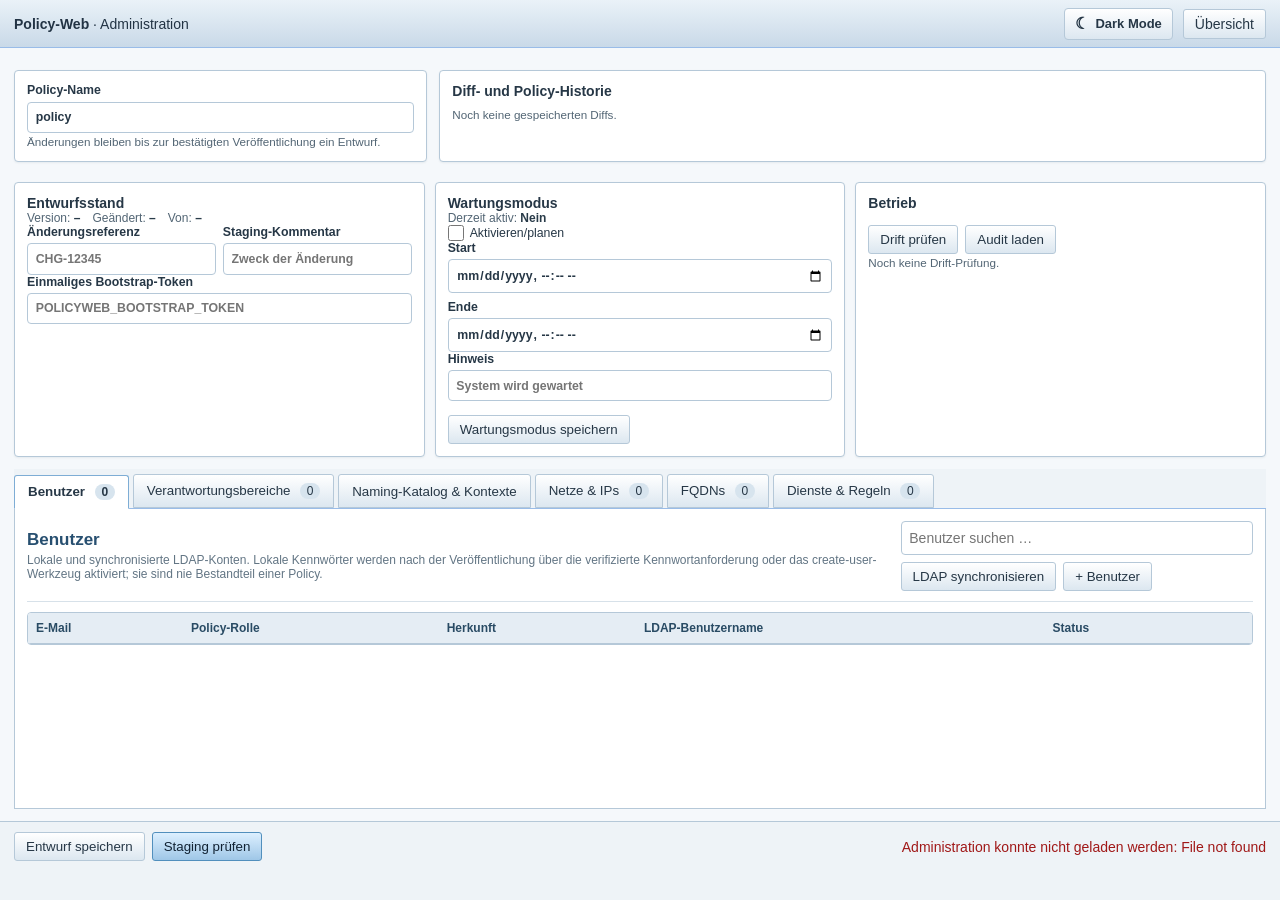
==== commit 71d63b3d: "feat: implement file replacement functions for different OS - Added `replaceFile` function for non-W" ====
--- a/admin.html
+++ b/admin.html
@@ -46,6 +46,16 @@
     .main-actions { position:sticky; bottom:0; z-index:6; margin:12px -14px -14px; padding:10px 14px; background:rgba(238,243,247,.96); border-top:1px solid #b5c8d8; align-items:center }
     #message { min-height:1.5rem; padding:.35rem 0; margin-left:auto } .error { color:#a01818 } .success { color:#176b35 } small { color:#526574 }
     #revision-list { max-height:115px; overflow:auto; margin-top:7px } details { padding:4px 0; border-bottom:1px solid #e2e8ed }
+    .workflow-grid { display:grid; grid-template-columns:repeat(auto-fit,minmax(280px,1fr)); gap:10px; margin:12px 0 }
+    .workflow-grid .card { margin:0 }.result-list { margin:7px 0; padding-left:20px }.result-list li { margin:3px 0 }
+    .result-ok { color:#176b35 }.result-warning { color:#9a5a00 }.result-error { color:#a01818 }
+    .command-preview { margin:7px 0; padding:9px; border-radius:4px; background:#18232c; color:#e8f1f7; white-space:pre-wrap; overflow:auto; min-height:38px }
+    .metadata { display:flex; gap:12px; flex-wrap:wrap; color:#526574; font-size:12px }.metadata strong { color:#293b49 }
+    .rule-lifecycle { min-width:330px; text-align:left; white-space:normal }.rule-lifecycle summary { cursor:pointer; margin-bottom:5px }
+    .rule-lifecycle-grid { display:grid; grid-template-columns:repeat(2,minmax(140px,1fr)); gap:5px }.rule-lifecycle-grid label { font-size:11px }
+    .rule-name-preview { display:block; margin:6px 0; padding:5px; background:#edf4f8; border-radius:3px; overflow-wrap:anywhere }
+    .inline-fields { display:flex; gap:7px; flex-wrap:wrap; align-items:end }.inline-fields label { flex:1 1 150px }
+    #audit-list,#where-used-results { max-height:180px; overflow:auto }.workflow-status { min-height:18px }
     .empty { padding:28px; text-align:center; color:#70818e }
     .table-scroll { overflow-x:auto } .table-empty { padding:25px!important;text-align:center;color:#70818e }
     @media(max-width:760px){.policy-head{grid-template-columns:1fr}.section-head{align-items:flex-start;flex-direction:column}.section-tools{width:100%}.section-tools input{flex:1;min-width:150px}.main-actions{position:static;margin:12px 0 0}.data-table{min-width:720px}}
@@ -57,39 +67,119 @@
 <main>
   <datalist id="owner-options"></datalist>
   <datalist id="rule-destination-options"></datalist>
+  <datalist id="tenant-options"></datalist>
+  <datalist id="target-context-options"></datalist>
   <div class="policy-head">
     <div class="card"><label>Policy-Name<input id="policy-name" required pattern="[A-Za-z0-9][A-Za-z0-9_.:-]*" value="policy"></label><small>Änderungen bleiben bis zur bestätigten Veröffentlichung ein Entwurf.</small></div>
     <div class="card"><strong>Diff- und Policy-Historie</strong><div id="revision-list"><small>Noch keine gespeicherten Diffs.</small></div></div>
   </div>
-  <nav id="tabs"><button class="active" data-tab="users">Benutzer <span class="count" data-count="user">0</span></button><button data-tab="owners">Verantwortungsbereiche <span class="count" data-count="owner">0</span></button><button data-tab="networks">Netze &amp; IPs <span class="count" data-count="network">0</span></button><button data-tab="fqdns">FQDNs <span class="count" data-count="fqdn">0</span></button><button data-tab="services">Dienste &amp; Regeln <span class="count" data-count="service">0</span></button></nav>
-  <section id="users" class="active"><div class="section-head"><div><h2>Benutzer</h2><p>Login-Konten und Rollen für die Policy-Verwaltung.</p></div><div class="section-tools"><input type="search" data-filter="user" placeholder="Benutzer suchen …"><button data-add="user">+ Benutzer</button></div></div><div class="table-scroll"><table class="data-table"><thead><tr><th>E-Mail</th><th>Policy-Rolle</th><th>Kennwort</th><th></th></tr></thead><tbody id="user-list"></tbody></table></div></section>
+  <div class="workflow-grid">
+    <div class="card" id="draft-card"><strong>Entwurfsstand</strong><div class="metadata"><span>Version: <strong id="draft-version">–</strong></span><span>Geändert: <strong id="draft-updated-at">–</strong></span><span>Von: <strong id="draft-updated-by">–</strong></span></div><div class="inline-fields"><label>Änderungsreferenz<input id="stage-change-reference" placeholder="CHG-12345"></label><label>Staging-Kommentar<input id="stage-comment" placeholder="Zweck der Änderung"></label></div><label id="bootstrap-token-field">Einmaliges Bootstrap-Token<input id="bootstrap-token" type="password" autocomplete="new-password" placeholder="POLICYWEB_BOOTSTRAP_TOKEN"></label></div>
+    <div class="card" id="maintenance-card"><strong>Wartungsmodus</strong><div class="metadata"><span>Derzeit aktiv: <strong id="maintenance-active">Nein</strong></span></div><label class="read-all-toggle"><input id="maintenance-enabled" type="checkbox"> Aktivieren/planen</label><div class="inline-fields"><label>Start<input id="maintenance-start" type="datetime-local"></label><label>Ende<input id="maintenance-end" type="datetime-local"></label></div><label>Hinweis<input id="maintenance-message" placeholder="System wird gewartet"></label><div class="actions"><button id="save-maintenance" type="button">Wartungsmodus speichern</button></div></div>
+    <div class="card" id="operations-card"><strong>Betrieb</strong><div class="actions"><button id="load-drift" type="button">Drift prüfen</button><button id="load-audit" type="button">Audit laden</button></div><div id="drift-results" class="workflow-status"><small>Noch keine Drift-Prüfung.</small></div></div>
+  </div>
+  <nav id="tabs"><button class="active" data-tab="users">Benutzer <span class="count" data-count="user">0</span></button><button data-tab="owners">Verantwortungsbereiche <span class="count" data-count="owner">0</span></button><button data-tab="catalogs">Naming-Katalog &amp; Kontexte</button><button data-tab="networks">Netze &amp; IPs <span class="count" data-count="network">0</span></button><button data-tab="fqdns">FQDNs <span class="count" data-count="fqdn">0</span></button><button data-tab="services">Dienste &amp; Regeln <span class="count" data-count="service">0</span></button></nav>
+  <section id="users" class="active"><div class="section-head"><div><h2>Benutzer</h2><p>Lokale und synchronisierte LDAP-Konten. Lokale Kennwörter werden nach der Veröffentlichung über die verifizierte Kennwortanforderung oder das create-user-Werkzeug aktiviert; sie sind nie Bestandteil einer Policy.</p></div><div class="section-tools"><input type="search" data-filter="user" placeholder="Benutzer suchen …"><button id="ldap-sync" type="button">LDAP synchronisieren</button><button data-add="user">+ Benutzer</button></div></div><div class="table-scroll"><table class="data-table"><thead><tr><th>E-Mail</th><th>Policy-Rolle</th><th>Herkunft</th><th>LDAP-Benutzername</th><th>Status</th><th></th></tr></thead><tbody id="user-list"></tbody></table></div></section>
   <section id="owners"><div class="section-head"><div><h2>Verantwortungsbereiche</h2><p>Hierarchie, Mitglieder, Administratoren und Beobachter. Mitglieder und Administratoren eines übergeordneten Bereichs können seine untergeordneten Bereiche lesen. „Alle VBs lesen“ gewährt Zugriff auf sämtliche Verantwortungsbereiche; „Zusätzlicher Lesezugriff auf“ ergänzt gezielt weitere Bereiche. Diese Leserechte verändern weder Hierarchie noch Eigentümer.</p></div><div class="section-tools"><input type="search" data-filter="owner" placeholder="Bereich suchen …"><button data-add="owner">+ Verantwortungsbereich</button></div></div><div class="table-scroll"><table class="data-table"><thead><tr><th>Name</th><th>Übergeordnet</th><th>Alle VBs lesen</th><th>Zusätzlicher Lesezugriff auf</th><th>Benutzer</th><th>Administratoren</th><th>Beobachter</th><th></th></tr></thead><tbody id="owner-list"></tbody></table></div></section>
-  <section id="networks"><div class="section-head"><div><h2>Netze und IP-Adressen</h2><p>Netze mit ihren jeweils enthaltenen Ressourcen verwalten.</p></div><div class="section-tools"><input type="search" data-filter="network" placeholder="Netz oder IP suchen …"><button data-add="network">+ Netz</button></div></div><div class="table-scroll"><table class="data-table"><thead><tr><th>Name</th><th>CIDR</th><th>Verantwortungsbereich</th><th>Enthaltene IP-Adressen</th><th></th></tr></thead><tbody id="network-list"></tbody></table></div></section>
-  <section id="fqdns"><div class="section-head"><div><h2>FQDN-Ziele</h2><p>DNS-Namen als Ziele für Regeln verwalten und einem Verantwortungsbereich zuordnen.</p></div><div class="section-tools"><input type="search" data-filter="fqdn" placeholder="Name, FQDN oder Bereich suchen …"><button data-add="fqdn">+ FQDN</button></div></div><div class="table-scroll"><table class="data-table"><thead><tr><th>Objektname</th><th>Vollständiger DNS-Name</th><th>Verantwortungsbereich</th><th></th></tr></thead><tbody id="fqdn-list"></tbody></table></div></section>
+  <section id="catalogs"><div class="section-head"><div><h2>Naming-Katalog, Mandanten und Zielkontexte</h2><p>Versionierte, zentral gepflegte Werte für deterministische Policy-Namen und Deployment-Kontexte. Änderungen sind Administratoren vorbehalten.</p></div></div><h4>Naming-Version</h4><div class="row"><label>Version<input id="naming-version" class="catalog-control" required pattern="[A-Za-z0-9][A-Za-z0-9_.:-]*" maxlength="32" placeholder="fortigate-v2"></label></div><h4>Zonenränge und Kurzformen</h4><div class="table-scroll"><table class="data-table"><thead><tr><th>Zone</th><th>Schutzrang</th><th>Kurzform (optional)</th></tr></thead><tbody id="zone-catalog-list"></tbody></table></div><h4>Servicecode-Zuordnungen</h4><p><small>Protokollkombinationen werden kanonisch, komma-getrennt gepflegt, z. B. <code>tcp 443</code> oder <code>tcp 53, udp 53</code>.</small></p><div class="table-scroll"><table class="data-table"><thead><tr><th>Fachlich / technisch</th><th>Policy-Code</th><th></th></tr></thead><tbody id="catalog-service-code-list"></tbody></table></div><div class="actions"><button data-add="catalog-service-code">+ Servicecode</button></div><h4>Servicecode-Kurzformen</h4><div class="table-scroll"><table class="data-table"><thead><tr><th>Langform</th><th>Kurzform</th><th></th></tr></thead><tbody id="catalog-service-short-list"></tbody></table></div><div class="actions"><button data-add="catalog-service-short">+ Kurzform</button></div><h4>Mandanten</h4><div class="table-scroll"><table class="data-table"><thead><tr><th>MKZ</th><th>Name</th><th>Aktiv</th><th></th></tr></thead><tbody id="tenant-list"></tbody></table></div><div class="actions"><button data-add="tenant">+ Mandant</button></div><h4>Zielkontexte</h4><div class="table-scroll"><table class="data-table"><thead><tr><th>Name</th><th>Typ</th><th>Zugeordnete MKZ</th><th></th></tr></thead><tbody id="target-context-list"></tbody></table></div><div class="actions"><button data-add="target-context">+ Zielkontext</button></div></section>
+  <section id="networks"><div class="section-head"><div><h2>Netze und IP-Adressen</h2><p>Netze mit ihren jeweils enthaltenen Ressourcen verwalten.</p></div><div class="section-tools"><input type="search" data-filter="network" placeholder="Netz oder IP suchen …"><button data-add="network">+ Netz</button></div></div><div class="table-scroll"><table class="data-table"><thead><tr><th>Name</th><th>CIDR</th><th>Verantwortungsbereich</th><th>Zone</th><th>Enthaltene IP-Adressen</th><th></th></tr></thead><tbody id="network-list"></tbody></table></div></section>
+  <section id="fqdns"><div class="section-head"><div><h2>FQDN-Ziele</h2><p>DNS-Namen als Ziele für Regeln verwalten und einem Verantwortungsbereich zuordnen.</p></div><div class="section-tools"><input type="search" data-filter="fqdn" placeholder="Name, FQDN oder Bereich suchen …"><button data-add="fqdn">+ FQDN</button></div></div><div class="table-scroll"><table class="data-table"><thead><tr><th>Objektname</th><th>Vollständiger DNS-Name</th><th>Verantwortungsbereich</th><th>Zone</th><th></th></tr></thead><tbody id="fqdn-list"></tbody></table></div></section>
   <section id="services"><div class="section-head"><div><h2>Dienste und Regeln</h2><p>Freischaltungen mit Quellen, Zielen und Protokollen definieren.</p></div><div class="section-tools"><input type="search" data-filter="service" placeholder="Dienst oder Regel suchen …"><button data-add="service">+ Dienst</button></div></div><div class="table-scroll"><table class="data-table"><thead><tr><th>Name</th><th>Beschreibung</th><th>Verantwortungsbereiche</th><th>Regeln</th><th></th></tr></thead><tbody id="service-list"></tbody></table></div></section>
-  <div id="diff-panel" class="card" hidden><h3>Ausstehende Policy-Änderungen</h3><div id="diff-list"></div><div class="actions"><button id="approve" class="primary">Diff bestätigen und veröffentlichen</button><button id="cancel-diff">Abbrechen</button></div></div>
-  <div class="actions main-actions"><button id="save">Entwurf speichern</button><button id="publish" class="primary">Diff erstellen</button><div id="message" role="status"></div></div>
+  <div id="ldap-preview-panel" class="card" hidden><h3>LDAP-Sync-Vorschau</h3><div id="ldap-preview-results"></div><div class="actions"><button id="confirm-ldap-sync" class="primary" type="button">Synchronisierung bestätigen</button><button id="cancel-ldap-sync" type="button">Abbrechen</button></div></div>
+  <div id="where-used-panel" class="card" hidden><h3>Objektverwendung</h3><div id="where-used-results"></div><div class="actions"><button id="close-where-used" type="button">Schließen</button></div></div>
+  <div id="audit-panel" class="card" hidden><h3>Audit-Protokoll</h3><div id="audit-list"></div></div>
+  <div id="diff-panel" class="card" hidden><h3>Staging-Ergebnis und Freigabe</h3><div class="metadata"><span>Creator: <strong id="stage-creator">–</strong></span><span>Approver: <strong id="stage-approver">–</strong></span></div><div id="diff-list"></div><h4>Validierung</h4><div id="validation-results"></div><h4>Risiken</h4><div id="risk-results"></div><h4>Deployment-Command-Preview</h4><pre id="deployment-command-preview" class="command-preview">Noch kein Deployment-Kommando.</pre><label>Ablehnungs-/Rollback-Kommentar<textarea id="review-comment" rows="2" placeholder="Begründung ist beim Ablehnen erforderlich"></textarea></label><div class="actions"><button id="approve" class="primary">Als Approver veröffentlichen</button><button id="reject" class="danger">Ablehnen</button><button id="deploy">Deployment starten</button><button id="cancel-diff">Schließen</button></div></div>
+  <div class="actions main-actions"><button id="save">Entwurf speichern</button><button id="publish" class="primary">Staging prüfen</button><div id="message" role="status"></div></div>
 </main>
-<template id="user-template"><tr class="item user"><td><input aria-label="E-Mail" data-field="email" type="email" required></td><td><select aria-label="Policy-Rolle" data-field="role"><option value="viewer">Leser</option><option value="editor">Bearbeiter</option><option value="admin">Administrator</option></select></td><td><input aria-label="Kennwort" data-field="password" type="password" placeholder="Leer = unverändert"></td><td class="action-cell"><button class="danger remove">Entfernen</button></td></tr></template>
+<template id="user-template"><tr class="item user"><td><input aria-label="E-Mail" data-field="email" type="email" required><input data-field="directory_id" type="hidden"><input data-field="source" type="hidden"><input data-field="active" type="checkbox" hidden></td><td><select aria-label="Policy-Rolle" data-field="role"><option value="viewer">Leser</option><option value="editor">Bearbeiter</option><option value="reviewer">Reviewer</option><option value="deployer">Deployer</option><option value="admin">Administrator</option></select></td><td><span data-display="source">Lokal</span></td><td><input aria-label="LDAP-Benutzername" data-field="username" readonly></td><td><span data-display="active">Aktiv</span></td><td class="action-cell"><button class="danger remove">Entfernen</button></td></tr></template>
 <template id="owner-template"><tr class="item owner"><td><input aria-label="Name" data-field="name" required></td><td><select aria-label="Übergeordneter Bereich" data-field="parent"><option value="">Keiner</option></select></td><td class="read-all-cell"><label class="read-all-toggle" title="Mitglieder und Administratoren dieses Bereichs dürfen alle Verantwortungsbereiche lesen."><input aria-label="Alle Verantwortungsbereiche lesen" data-field="read_all" type="checkbox"> Alle VBs lesen</label></td><td class="read-owners-cell"><input aria-label="Zusätzlicher Lesezugriff auf Verantwortungsbereiche" data-field="read_owners" list="owner-options" placeholder="VB1, VB2"><small class="read-owners-note">Durch „Alle VBs lesen“ bereits abgedeckt.</small></td><td><input aria-label="Zugeordnete Benutzer" data-field="users"></td><td><input aria-label="Bereichsadministratoren" data-field="admins"></td><td><input aria-label="Beobachter" data-field="watchers"></td><td class="action-cell"><button class="danger remove">Entfernen</button></td></tr></template>
-<template id="network-template"><tr class="item network"><td><input aria-label="Name" data-field="name" required></td><td><input aria-label="CIDR" data-field="cidr" placeholder="10.20.0.0/16" required></td><td><select aria-label="Verantwortungsbereich" data-field="owner"></select></td><td><div class="nested-wrap"><table class="nested-table"><thead><tr><th>Name (optional)</th><th>IP-Adresse</th><th>Verantwortungsbereich</th><th></th></tr></thead><tbody class="host-list"></tbody></table><div class="nested-actions"><button class="add-host">+ IP-Adresse</button></div></div></td><td class="action-cell"><button class="danger remove">Entfernen</button></td></tr></template>
-<template id="host-template"><tr class="item host"><td><input aria-label="Name" data-field="name" placeholder="Automatisch aus IP"></td><td><input aria-label="IP-Adresse" data-field="ip" required></td><td><select aria-label="Verantwortungsbereich" data-field="owner" required><option value="">Bereich wählen</option></select></td><td class="action-cell"><button class="danger remove">Entfernen</button></td></tr></template>
-<template id="fqdn-template"><tr class="item fqdn"><td><input aria-label="Objektname" data-field="name" placeholder="web-api" required></td><td><input aria-label="Vollständiger DNS-Name" data-field="fqdn" placeholder="api.example.org" autocomplete="off" autocapitalize="none" spellcheck="false" required></td><td><select aria-label="Verantwortungsbereich" data-field="owner" required><option value="">Bereich wählen</option></select></td><td class="action-cell"><button class="danger remove">Entfernen</button></td></tr></template>
+<template id="tenant-template"><tr class="item tenant"><td><input aria-label="MKZ" data-field="mkz" required pattern="M[0-9]{3}" placeholder="M120"></td><td><input aria-label="Mandantenname" data-field="name" required></td><td><input aria-label="Aktiv" data-field="active" type="checkbox"></td><td class="action-cell"><button class="danger remove">Entfernen</button></td></tr></template>
+<template id="target-context-template"><tr class="item target-context"><td><input aria-label="Kontextname" data-field="name" required></td><td><select aria-label="Kontexttyp" data-field="context_type" required><option value="dedicated">Dedicated</option><option value="shared">Shared</option></select></td><td><input aria-label="Zugeordnete MKZ" data-field="assigned_mkz" list="tenant-options" placeholder="Nur bei dedicated"></td><td class="action-cell"><button class="danger remove">Entfernen</button></td></tr></template>
+<template id="catalog-service-code-template"><tr class="item catalog-service-code"><td><input aria-label="Fachliche oder technische Protokollkombination" data-field="match" required placeholder="tcp 443"></td><td><input aria-label="Policy-Servicecode" data-field="code" required pattern="[A-Za-z0-9]+" maxlength="16" placeholder="h"></td><td class="action-cell"><button class="danger remove">Entfernen</button></td></tr></template>
+<template id="catalog-service-short-template"><tr class="item catalog-service-short"><td><input aria-label="Langer Servicecode" data-field="long" required pattern="[A-Za-z0-9]+" maxlength="16"></td><td><input aria-label="Kurzer Servicecode" data-field="short" required pattern="[A-Za-z0-9]+" maxlength="16"></td><td class="action-cell"><button class="danger remove">Entfernen</button></td></tr></template>
+<template id="network-template"><tr class="item network"><td><input aria-label="Name" data-field="name" required></td><td><input aria-label="CIDR" data-field="cidr" placeholder="10.20.0.0/16" required></td><td><select aria-label="Verantwortungsbereich" data-field="owner"></select></td><td><select aria-label="Zone" data-field="zone" required><option>EXT</option><option>OeDMZ</option><option>GDMZ</option><option>IDMZ</option><option>LAN</option><option>MGMT</option><option>VPN</option></select></td><td><div class="nested-wrap"><table class="nested-table"><thead><tr><th>Name (optional)</th><th>IP-Adresse</th><th>Verantwortungsbereich</th><th>Zone</th><th></th></tr></thead><tbody class="host-list"></tbody></table><div class="nested-actions"><button class="add-host">+ IP-Adresse</button></div></div></td><td class="action-cell"><button class="danger remove">Entfernen</button></td></tr></template>
+<template id="host-template"><tr class="item host"><td><input aria-label="Name" data-field="name" placeholder="Automatisch aus IP"></td><td><input aria-label="IP-Adresse" data-field="ip" required></td><td><select aria-label="Verantwortungsbereich" data-field="owner" required><option value="">Bereich wählen</option></select></td><td><select aria-label="Zone" data-field="zone" required><option>EXT</option><option>OeDMZ</option><option>GDMZ</option><option>IDMZ</option><option>LAN</option><option>MGMT</option><option>VPN</option></select></td><td class="action-cell"><button class="danger remove">Entfernen</button></td></tr></template>
+<template id="fqdn-template"><tr class="item fqdn"><td><input aria-label="Objektname" data-field="name" placeholder="web-api" required></td><td><input aria-label="Vollständiger DNS-Name" data-field="fqdn" placeholder="api.example.org" autocomplete="off" autocapitalize="none" spellcheck="false" required></td><td><select aria-label="Verantwortungsbereich" data-field="owner" required><option value="">Bereich wählen</option></select></td><td><select aria-label="Zone" data-field="zone" required><option>EXT</option><option>OeDMZ</option><option>GDMZ</option><option>IDMZ</option><option>LAN</option><option>MGMT</option><option>VPN</option></select></td><td class="action-cell"><button class="danger remove">Entfernen</button></td></tr></template>
 <template id="service-template"><tr class="item service"><td><input aria-label="Name" data-field="name" required></td><td><input aria-label="Beschreibung" data-field="description"></td><td><input aria-label="Verantwortungsbereiche" data-field="owners" list="owner-options" placeholder="VB1, VB2"></td><td><details class="rules-details"><summary><span class="rule-count">0</span> Regeln bearbeiten</summary><div class="nested-wrap"><table class="nested-table"><thead><tr><th>Aktion</th><th>Benutzerseite</th><th>Quellen (kommagetrennt)</th><th>Ziele (kommagetrennt)</th><th>Protokolle (kommagetrennt)</th><th></th></tr></thead><tbody class="rule-list"></tbody></table><div class="nested-actions"><button class="add-rule">+ Regel hinzufügen</button></div><p class="rule-help">Mit „Benutzerseite“ wird festgelegt, ob die Benutzer des Dienstes als Quelle, Ziel, auf beiden Seiten oder gar nicht berücksichtigt werden. Objekte vollständig angeben, z. B. <code>network:clients</code>, <code>host:server</code> oder als Ziel <code>fqdn:web-api</code>. Mehrere Werte mit Komma trennen.</p></div></details></td><td class="action-cell"><button class="danger remove">Entfernen</button></td></tr></template>
-<template id="rule-template"><tr class="item rule"><td><select aria-label="Aktion" data-field="action"><option value="permit">Erlauben</option><option value="deny">Verbieten</option></select></td><td><select aria-label="Benutzerseite" data-field="has_user"><option value="src">Quelle</option><option value="dst">Ziel</option><option value="both">Quelle und Ziel</option><option value="none">Keine</option></select></td><td><input aria-label="Quellen" data-field="sources" placeholder="network:clients, host:client-1"></td><td><input aria-label="Ziele" data-field="destinations" list="rule-destination-options" placeholder="host:server, fqdn:web-api"></td><td><input aria-label="Protokolle" data-field="protocols" placeholder="tcp 443, icmp"></td><td class="action-cell"><button class="danger remove">Entfernen</button></td></tr></template>
+<template id="rule-template"><tr class="item rule"><td><select aria-label="Aktion" data-field="action"><option value="permit">Erlauben</option><option value="deny">Verbieten</option></select></td><td><select aria-label="Benutzerseite" data-field="has_user"><option value="src">Quelle</option><option value="dst">Ziel</option><option value="both">Quelle und Ziel</option><option value="none">Keine</option></select></td><td><input aria-label="Quellen" data-field="sources" placeholder="network:clients, host:client-1"></td><td><input aria-label="Ziele" data-field="destinations" list="rule-destination-options" placeholder="host:server, fqdn:web-api"></td><td><input aria-label="Protokolle" data-field="protocols" placeholder="tcp 443, icmp"></td><td class="action-cell"><details class="rule-lifecycle"><summary>Lifecycle und Naming</summary><div class="rule-lifecycle-grid"><label>Regelgruppe<select data-field="rule_group" required><option value="">Bitte wählen</option><option value="PUB">PUB</option><option value="USR">USR</option><option value="SRV">SRV</option><option value="POS">POS</option><option value="VPN">VPN</option><option value="INF">INF</option><option value="TMP">TMP</option></select></label><label>Change-Referenz<input data-field="change_reference" placeholder="CHG-12345"></label><label>Zweck<input data-field="purpose" placeholder="Fachlicher Zweck"></label><label>Owner<input data-field="owner" list="owner-options"></label><label>Review am<input data-field="review_date" type="date"></label><label>Läuft ab<input data-field="expires_at" type="date"></label><label>Rollback-Owner<input data-field="rollback_owner" list="owner-options"></label><label>Tenant/MKZ<input data-field="tenant_mkz" list="tenant-options"></label><label>Zielkontext<input data-field="target_context" list="target-context-options"></label></div><span class="rule-name-preview" aria-live="polite">Namensvorschau: –</span></details><select class="rule-target-service" aria-label="Zieldienst"></select><button type="button" class="copy-rule">Kopieren</button><button type="button" class="move-rule">Verschieben</button><button type="button" class="danger remove">Entfernen</button></td></tr></template>
 <script>
 const $=(s,r=document)=>r.querySelector(s), $$=(s,r=document)=>[...r.querySelectorAll(s)];
 const embedded=new URLSearchParams(location.search).has('embedded');
 if(embedded){$('header').style.display='none';$('main').style.maxWidth='none';}
 const split=v=>v.split(',').map(x=>x.trim()).filter(Boolean), join=v=>(v||[]).join(', ');
 const validUserSides=new Set(['src','dst','both','none']), normalizeUserSide=value=>validUserSides.has(value)?value:'src';
-let initialized=false,pendingApproval='',pendingPolicy=null,pendingPolicyID='',currentRole='',revisionItems=[];
+const derivedRuleFields=['stable_rule_id','short_id','policy_name','policy_comment','naming_version'];
+const catalogZones=['EXT','OeDMZ','GDMZ','IDMZ','LAN','MGMT','VPN'];
+function defaultNamingCatalog(){return {version:'fortigate-v1',zone_ranks:{EXT:0,OeDMZ:1,GDMZ:2,IDMZ:3,LAN:3,MGMT:4,VPN:1},zone_short_codes:{OeDMZ:'OD',GDMZ:'GD',IDMZ:'ID'},service_codes:{'tcp 443':'h',https:'h','tcp 1433':'sql',mssql:'sql','tcp 445':'smb',smb:'smb',dns:'dns','tcp 53':'dns','udp 53':'dns','tcp 3389':'rdp',rdp:'rdp','microsoft 365-servicegruppe':'m365','microsoft-365':'m365',m365:'m365'},service_short_codes:{}}}
+let initialized=false,pendingApproval='',pendingPolicy=null,pendingPolicyID='',currentRole='',currentUser='',draftVersion='',deployedVersion='',revisionItems=[],nextServiceEditorID=1,ldapPreview=null,pendingStage=null,namingCatalog=defaultNamingCatalog(),namePreviewTimer=0,namePreviewRequest=0;
 function message(text,error=false){const el=$('#message');el.textContent=text;el.className=error?'error':'success'}
+const canEdit=()=>!initialized||currentRole==='admin'||currentRole==='editor',canReview=()=>currentRole==='admin'||currentRole==='reviewer',canDeploy=()=>currentRole==='admin'||currentRole==='deployer';
+function errorMessage(error){return error&&error.status===409&&/draft|entwurf/i.test(error.message)?`Der Entwurf wurde zwischenzeitlich geändert. Bitte neu laden (${error.message}).`:error.message}
+function displayItems(target,items,emptyText='Keine Ergebnisse.',kind=''){const values=Array.isArray(items)?items:[];target.innerHTML=values.length?`<ul class="result-list ${kind}">${values.map(item=>`<li>${escapeHTML(typeof item==='string'?item:(item.message||item.name||item.description||JSON.stringify(item)))}</li>`).join('')}</ul>`:`<small>${escapeHTML(emptyText)}</small>`}
+function commandText(command){if(typeof command==='string')return command;const head=[command.sequence,command.target,command.context,command.kind,command.semantics_version].filter(x=>x!==undefined&&x!=='').join(' · '),upsert=command.method==='UPSERT',policy=command.kind==='policy',requestPart=upsert?`Geplanter Objektabgleich: UPSERT ${command.path}`:[command.method,command.path].filter(Boolean).join(' '),dynamicMKey=['UPSERT','DELETE'].includes(command.method)?'MKey wird per Name aufgelöst':'',anchor=command.insert_before?`Neuanlage vor Policy-Anker: ${command.insert_before}`:'',rawBody='Body: rohes CMDB-JSON (kein data-Envelope)',updateLabel=policy?'FINALIZE-Zweig (Policy vorhanden; DENY vor ACCEPT)':'UPDATE-Zweig (Objekt vorhanden)',updatePayload=command.payload&&upsert?`${updateLabel}:\nPUT ${command.path}/<mkey>\nContent-Type: application/json\n${rawBody}\n`+JSON.stringify(command.payload,null,2):'',effectiveCreatePayload=command.create_payload||(upsert?command.payload:null),createLabel=policy?'PREPARE-Zweig (Policy nicht vorhanden; deaktiviert anlegen und positionieren)':'CREATE-Zweig (Objekt nicht vorhanden)',createPayload=effectiveCreatePayload?`${createLabel}:\nPOST ${command.path}\nContent-Type: application/json\n${rawBody}\n`+JSON.stringify(effectiveCreatePayload,null,2):'',activatePayload=command.activate_payload?`ACTIVATE-Zweig (nach Positionierung; DENY vor ACCEPT):\nPUT ${command.path}/<mkey>\nContent-Type: application/json\n${rawBody}\n`+JSON.stringify(command.activate_payload,null,2):'';return [head,requestPart,dynamicMKey,anchor,command.command||'',updatePayload,createPayload,activatePayload].filter(Boolean).join('\n')}
+function updateDraftMeta(data={}){draftVersion=data.draft_version??data.version??draftVersion;$('#draft-version').textContent=draftVersion||'–';$('#draft-updated-at').textContent=data.draft_updated_at||data.updated_at||'–';$('#draft-updated-by').textContent=data.draft_updated_by||data.updated_by||'–'}
+function updateRuleNamePreview(rule){const name=rule.dataset.policy_name||'';$('.rule-name-preview',rule).textContent='Namensvorschau: '+(name||'wird serverseitig berechnet');$('.rule-name-preview',rule).title=rule.dataset.policy_comment||''}
+function applyDerivedPolicy(previewPolicy={}){const services=$$('.service');(previewPolicy.services||[]).forEach((serviceData,serviceIndex)=>{const service=services[serviceIndex];if(!service)return;const rules=$$('.rule',service);(serviceData.rules||[]).forEach((ruleData,ruleIndex)=>{const rule=rules[ruleIndex];if(!rule)return;derivedRuleFields.forEach(key=>{if(ruleData[key]!==undefined&&ruleData[key]!==null)rule.dataset[key]=String(ruleData[key]);else delete rule.dataset[key]});updateRuleNamePreview(rule)})})}
+function schedulePolicyNamePreview(){if(!initialized||!canEdit())return;clearTimeout(namePreviewTimer);const requestID=++namePreviewRequest;$$('.rule').forEach(rule=>{delete rule.dataset.policy_name;delete rule.dataset.policy_comment;delete rule.dataset.naming_version;updateRuleNamePreview(rule)});namePreviewTimer=setTimeout(async()=>{try{const result=await request('backend6/admin/policy-name-preview',{method:'POST',headers:{'Content-Type':'application/json'},body:JSON.stringify(policy())});if(requestID===namePreviewRequest)applyDerivedPolicy(result.policy||{})}catch(error){if(requestID===namePreviewRequest)$$('.rule-name-preview').forEach(preview=>{preview.textContent='Namensvorschau: Eingaben vervollständigen';preview.title=''})}},250)}
+function updateCatalogs(){const tenants=$$('.tenant [data-field=mkz]').map(input=>input.value.trim()).filter(Boolean),contexts=$$('.target-context [data-field=name]').map(input=>input.value.trim()).filter(Boolean);$('#tenant-options').innerHTML=tenants.map(value=>`<option value="${escapeHTML(value)}"></option>`).join('');$('#target-context-options').innerHTML=contexts.map(value=>`<option value="${escapeHTML(value)}"></option>`).join('')}
+function canonicalCatalogMatch(value){return value.split(',').map(part=>part.trim().toLowerCase().replace(/\s+/g,' ')).filter(Boolean).sort().join(',')}
+function catalogRowsToMap(selector,keyField,valueField,label,normalizeKey=value=>value.trim()){
+  const result={};
+  $$(selector).forEach(row=>{const key=normalizeKey($(`[data-field=${keyField}]`,row).value),value=$(`[data-field=${valueField}]`,row).value.trim();if(!key||!value)throw new Error(`${label}: Schlüssel und Wert sind erforderlich.`);if(Object.prototype.hasOwnProperty.call(result,key))throw new Error(`${label}: doppelter Schlüssel „${key}“`);result[key]=value});
+  return result;
+}
+function readNamingCatalog(){
+  const version=$('#naming-version').value.trim();if(!version)throw new Error('Eine Naming-Version ist erforderlich.');
+  const zoneRanks={},zoneShortCodes={};
+  $$('.zone-catalog').forEach(row=>{const zone=row.dataset.zone,rank=Number($('[data-catalog-field=rank]',row).value),shortCode=$('[data-catalog-field=short_code]',row).value.trim();if(!Number.isInteger(rank))throw new Error(`Zone ${zone}: Der Schutzrang muss eine ganze Zahl sein.`);zoneRanks[zone]=rank;if(shortCode)zoneShortCodes[zone]=shortCode});
+  namingCatalog={version,zone_ranks:zoneRanks,zone_short_codes:zoneShortCodes,service_codes:catalogRowsToMap('.catalog-service-code','match','code','Servicecode-Zuordnung',canonicalCatalogMatch),service_short_codes:catalogRowsToMap('.catalog-service-short','long','short','Servicecode-Kurzform')};
+  return namingCatalog;
+}
+function renderNamingCatalog(value){
+  const catalog=value&&value.version?value:defaultNamingCatalog(),ranks=catalog.zone_ranks||{},shortCodes=catalog.zone_short_codes||{};
+  namingCatalog=catalog;$('#naming-version').value=catalog.version||'';
+  $('#zone-catalog-list').innerHTML=catalogZones.map(zone=>`<tr class="zone-catalog" data-zone="${zone}"><td><strong>${zone}</strong></td><td><input class="catalog-control" data-catalog-field="rank" aria-label="Schutzrang ${zone}" type="number" step="1" required value="${Number.isInteger(ranks[zone])?ranks[zone]:''}"></td><td><input class="catalog-control" data-catalog-field="short_code" aria-label="Kurzform ${zone}" pattern="[A-Za-z0-9]+" maxlength="8" value="${escapeHTML(shortCodes[zone]||'')}"></td></tr>`).join('');
+  $('#catalog-service-code-list').innerHTML='';Object.keys(catalog.service_codes||{}).sort().forEach(match=>add('catalog-service-code',{match,code:catalog.service_codes[match]}));
+  $('#catalog-service-short-list').innerHTML='';Object.keys(catalog.service_short_codes||{}).sort().forEach(long=>add('catalog-service-short',{long,short:catalog.service_short_codes[long]}));
+}
 function updateCounts(){['user','owner','network','fqdn','service'].forEach(type=>{const badge=$(`[data-count="${type}"]`);if(badge)badge.textContent=$$(`.${type}`).length})}
 function updateRuleCounts(){$$('.service').forEach(service=>{const count=$$('.rule',service).length,badge=$('.rule-count',service);if(badge)badge.textContent=count})}
+function refreshRuleServiceTargets(){
+  const services=$$('.service');
+  services.forEach(service=>{if(!service.dataset.serviceEditorId)service.dataset.serviceEditorId=String(nextServiceEditorID++)});
+  $$('.rule').forEach(rule=>{
+    const current=rule.closest('.service'),select=$('.rule-target-service',rule),old=select.value;
+    const targets=services.filter(service=>service!==current);
+    select.innerHTML=targets.map((service,index)=>{const name=$('[data-field=name]',service).value.trim()||`Unbenannter Dienst ${index+1}`;return `<option value="${escapeHTML(service.dataset.serviceEditorId)}">${escapeHTML(name)}</option>`}).join('');
+    if(targets.some(service=>service.dataset.serviceEditorId===old))select.value=old;
+    select.disabled=targets.length===0;
+    $('.copy-rule',rule).disabled=targets.length===0;
+    $('.move-rule',rule).disabled=targets.length===0;
+  });
+}
+function transferRule(rule,mode){
+  const targetID=$('.rule-target-service',rule).value;
+  const target=$$('.service').find(service=>service.dataset.serviceEditorId===targetID);
+  if(!target){message('Bitte zuerst einen Zieldienst auswählen.',true);return}
+  const targetName=$('[data-field=name]',target).value.trim()||'unbenannter Dienst';
+  if(mode==='copy'){
+    const data=values(rule);
+    derivedRuleFields.forEach(key=>delete data[key]);
+    add('rule',{...data,parent:target,open:true});
+    message(`Regel nach „${targetName}“ kopiert. Entwurf noch speichern.`);
+  }else{
+    $('.rule-list',target).appendChild(rule);
+    $('.rules-details',target).open=true;
+    message(`Regel nach „${targetName}“ verschoben. Entwurf noch speichern.`);
+  }
+  refreshRuleServiceTargets();updateRuleCounts();schedulePolicyNamePreview();
+}
+function objectReference(node,type){const name=$('[data-field=name]',node)?.value.trim();if(!name)return '';return type==='host'?`host:${name}`:type==='fqdn'?`fqdn:${name}`:type==='network'?`network:${name}`:''}
+function removeNode(node){const service=node.closest('.service');node.remove();refreshOwners();refreshRuleTargets();refreshRuleServiceTargets();updateCatalogs();updateCounts();updateRuleCounts();if(service&&service.isConnected)updateRuleCounts();schedulePolicyNamePreview()}
+async function removeWithWhereUsed(node,type){const reference=objectReference(node,type);if(!reference){removeNode(node);return}try{const result=await request('backend6/admin/where-used?object='+encodeURIComponent(reference)),references=result.records||result.references||result.items||result.used_by||[];$('#where-used-panel').hidden=false;displayItems($('#where-used-results'),references,`${reference} wird nicht verwendet.`);if(references.length||result.can_delete===false){message(`${reference} wird noch verwendet und kann nicht gelöscht werden.`,true);return}if(window.confirm(`${reference} wird nicht verwendet. Wirklich löschen?`))removeNode(node)}catch(error){message(errorMessage(error),true)}}
 function add(type,data={}){const node=$('#'+type+'-template').content.firstElementChild.cloneNode(true);const list=type==='host'?data.parent.querySelector('.host-list'):type==='rule'?data.parent.querySelector('.rule-list'):$('#'+type+'-list');const requestedOwner=data.owner,requestedParent=data.parent;
   $$('[data-field]',node).forEach(el=>{const key=el.dataset.field;if(data[key]!==undefined){if(el.type==='checkbox')el.checked=data[key]===true;else el.value=Array.isArray(data[key])?join(data[key]):data[key]}});
-  $('.remove',node).onclick=()=>{const service=node.closest('.service');node.remove();refreshOwners();refreshRuleTargets();updateCounts();updateRuleCounts();if(service&&service.isConnected)updateRuleCounts()};
+  $('.remove',node).onclick=()=>['network','host','fqdn'].includes(type)?removeWithWhereUsed(node,type):removeNode(node);
   // Attach first: owner selects in nested hosts need to be discoverable by
   // refreshOwners before their saved value can be restored.
   list.appendChild(node);refreshOwners();
@@ -97,11 +187,22 @@
   if(type==='owner'&&requestedParent){const select=$('[data-field=parent]',node);select.value=requestedParent;select.dataset.savedValue=requestedParent;}
   if(type==='network'){$('.add-host',node).onclick=()=>add('host',{parent:node});(data.hosts||[]).forEach(x=>add('host',{...x,parent:node}))}
   if(type==='service'){$('.add-rule',node).onclick=()=>add('rule',{parent:node,open:true});(data.rules||[]).forEach(x=>add('rule',{...x,parent:node}))}
-  if(type==='rule'){$('[data-field=has_user]',node).value=normalizeUserSide(data.has_user);if(data.open){const details=node.closest('.service').querySelector('.rules-details');details.open=true}}
+  if(type==='rule'){$('[data-field=has_user]',node).value=normalizeUserSide(data.has_user);derivedRuleFields.forEach(key=>{if(data[key]!==undefined)node.dataset[key]=data[key]});$('.copy-rule',node).onclick=()=>transferRule(node,'copy');$('.move-rule',node).onclick=()=>transferRule(node,'move');updateRuleNamePreview(node);if(data.open){const details=node.closest('.service').querySelector('.rules-details');details.open=true}}
+  if(type==='user'){
+    const isLDAP=data.source==='ldap';
+    $('[data-display=source]',node).textContent=isLDAP?'LDAP':'Lokal';
+    $('[data-display=active]',node).textContent=isLDAP?(data.active?'Aktiv':'Deaktiviert'):'Aktiv';
+    $('[data-field=username]',node).hidden=!isLDAP;
+    $('.remove',node).disabled=isLDAP;
+    node.classList.toggle('ldap-user',isLDAP);
+  }
   if(type==='owner')updateOwnerReadAccess(node);
   refreshRuleTargets();
+  refreshRuleServiceTargets();
+  updateCatalogs();
   updateCounts();
   updateRuleCounts();
+  if(['owner','tenant','target-context','network','host','fqdn','service','rule','catalog-service-code','catalog-service-short'].includes(type))schedulePolicyNamePreview();
   return node;
 }
 function refreshOwners(){
@@ -127,22 +228,39 @@
 }
 function updateOwnerReadAccess(owner){const readAll=$('[data-field=read_all]',owner),readOwners=$('[data-field=read_owners]',owner);if(!readAll||!readOwners)return;readOwners.disabled=readAll.checked;readOwners.closest('.read-owners-cell').classList.toggle('read-all-active',readAll.checked)}
 function escapeHTML(s){const d=document.createElement('div');d.textContent=s;return d.innerHTML}
-document.addEventListener('input',e=>{if(e.target.matches('.owner [data-field=name]'))refreshOwners();if(e.target.matches('.network [data-field=name],.host [data-field=name],.fqdn [data-field=name]'))refreshRuleTargets()});
-document.addEventListener('change',e=>{if(e.target.matches('select[data-field=owner],select[data-field=parent]'))e.target.dataset.savedValue=e.target.value;if(e.target.matches('.owner [data-field=read_all]'))updateOwnerReadAccess(e.target.closest('.owner'))});
+function diffDocument(value){if(value===undefined||value===null||value==='')return '';try{return JSON.stringify(typeof value==='string'?JSON.parse(value):value,null,2)}catch{return String(value)}}
+function renderPolicyChange(change={}){const summary=`${escapeHTML(change.change||'')} · ${escapeHTML(change.type||'')} · <strong>${escapeHTML(change.name||'')}</strong>`,before=diffDocument(change.before),after=diffDocument(change.after),fields=Array.isArray(change.field_changes)?change.field_changes:[],fieldList=fields.length?`<h5>Geänderte Felder</h5><ul class="result-list">${fields.map(field=>`<li><code>${escapeHTML(field.path||'')}</code>: <span>${escapeHTML(diffDocument(field.before)||'–')}</span> → <span>${escapeHTML(diffDocument(field.after)||'–')}</span></li>`).join('')}</ul>`:'';if(!before&&!after&&!fieldList)return `<div>${summary}</div>`;return `<details class="policy-change"><summary>${summary}</summary>${fieldList}${before?`<h5>Vorher</h5><pre class="command-preview">${escapeHTML(before)}</pre>`:''}${after?`<h5>Nachher</h5><pre class="command-preview">${escapeHTML(after)}</pre>`:''}</details>`}
+document.addEventListener('input',e=>{if(e.target.matches('.owner [data-field=name]'))refreshOwners();if(e.target.matches('.network [data-field=name],.host [data-field=name],.fqdn [data-field=name]'))refreshRuleTargets();if(e.target.matches('.service [data-field=name]'))refreshRuleServiceTargets();if(e.target.matches('.tenant [data-field=mkz],.target-context [data-field=name]'))updateCatalogs();if(e.target.closest('#catalogs')||e.target.matches('[data-field]')&&e.target.closest('.rule,.service,.network,.host,.fqdn,.tenant,.target-context,.owner'))schedulePolicyNamePreview()});
+document.addEventListener('change',e=>{if(e.target.matches('select[data-field=owner],select[data-field=parent]'))e.target.dataset.savedValue=e.target.value;if(e.target.matches('.owner [data-field=read_all]'))updateOwnerReadAccess(e.target.closest('.owner'));if(e.target.closest('#catalogs')||e.target.matches('[data-field]')&&e.target.closest('.rule,.service,.network,.host,.fqdn,.tenant,.target-context,.owner'))schedulePolicyNamePreview()});
 $$('[data-add]').forEach(b=>b.onclick=()=>add(b.dataset.add));
 $('#tabs').onclick=e=>{const button=e.target.closest('[data-tab]');if(!button)return;$$('#tabs [data-tab]').forEach(x=>x.classList.toggle('active',x===button));$$('main > section').forEach(x=>x.classList.toggle('active',x.id===button.dataset.tab))};
 $$('[data-filter]').forEach(input=>input.addEventListener('input',()=>{const query=input.value.trim().toLowerCase();$$(`.${input.dataset.filter}`,input.closest('section')).forEach(card=>{const values=$$('input,select',card).map(x=>x.value).join(' ');card.style.display=!query||(card.textContent+' '+values).toLowerCase().includes(query)?'':'none'})}));
-function values(node){const out={};$$('[data-field]',node).filter(el=>el.closest('.item')===node).forEach(el=>out[el.dataset.field]=el.type==='checkbox'?el.checked:['users','admins','watchers','owners','read_owners','sources','destinations','protocols'].includes(el.dataset.field)?split(el.value):el.value);return out}
-function policy(){return {name:$('#policy-name').value.trim(),users:$$('.user').map(values),owners:$$('.owner').map(values),networks:$$('.network').map(n=>({...values(n),hosts:$$('.host',n).map(values).filter(h=>h.name||h.ip)})),fqdns:$$('.fqdn').map(values),services:$$('.service').map(s=>({...values(s),rules:$$('.rule',s).map(values)}))}}
-function render(p){$('#policy-name').value=p.name||'policy';['user','owner','network','fqdn','service'].forEach(t=>$('#'+t+'-list').innerHTML='');(p.users||[]).forEach(x=>add('user',x));(p.owners||[]).forEach(x=>add('owner',x));(p.networks||[]).forEach(x=>add('network',x));(p.fqdns||[]).forEach(x=>add('fqdn',x));(p.services||[]).forEach(x=>add('service',x));refreshOwners();refreshRuleTargets();updateCounts()}
-async function request(url,options={}){options.cache=options.cache||'no-store';const response=await fetch(url,options);let data={};try{data=await response.json()}catch(e){}if(!response.ok||data.success===false)throw new Error(data.msg||response.statusText);return data}
-async function save(){message('');try{await request('backend6/admin/policy',{method:'POST',headers:{'Content-Type':'application/json'},body:JSON.stringify(policy())});message('Entwurf gespeichert.')}catch(e){message(e.message,true)}}
-function renderRevisions(items){revisionItems=(items||[]).map(x=>({...x,changes:x.changes||[]}));$('#revision-list').innerHTML=revisionItems.length?revisionItems.map(x=>`<details><summary><strong>${escapeHTML(x.version)}</strong> · ${escapeHTML(x.status)} · ${x.changes.length} Änderung(en) · ${escapeHTML(x.created_at)}</summary>${x.changes.map(c=>`<div>${escapeHTML(c.change)} · ${escapeHTML(c.type)} · <strong>${escapeHTML(c.name)}</strong></div>`).join('')}${x.status==='pending'?`<button class="open-revision" data-id="${escapeHTML(x.version)}">Diff öffnen</button>`:''}</details>`).join(''):'<small>Noch keine gespeicherten Diffs.</small>'}
-async function openRevision(id){try{const result=await request('backend6/admin/revision?policy_id='+encodeURIComponent(id)),changes=result.changes||[];pendingPolicy=result.policy;pendingPolicyID=result.policy_id;pendingApproval=result.approval;$('#diff-list').innerHTML=`<div><strong>Policy-ID: ${escapeHTML(id)}</strong></div>`+changes.map(c=>`<div>${escapeHTML(c.change)} · ${escapeHTML(c.type)} · <strong>${escapeHTML(c.name)}</strong></div>`).join('');$('#diff-panel').hidden=false;$('#approve').disabled=currentRole!=='admin';}catch(e){message(e.message,true)}}
-$('#revision-list').onclick=e=>{if(e.target.classList.contains('open-revision'))openRevision(e.target.dataset.id)};
-async function createDiff(){message('');try{const p=policy();if(!initialized){await request('backend6/admin/bootstrap',{method:'POST',headers:{'Content-Type':'application/json'},body:JSON.stringify(p)});initialized=true;message('Initiale Policy veröffentlicht. Bitte neu anmelden.');return}const result=await request('backend6/admin/diff',{method:'POST',headers:{'Content-Type':'application/json'},body:JSON.stringify(p)}),changes=result.changes||[];pendingPolicy=p;pendingPolicyID=result.policy_id;pendingApproval=result.approval;revisionItems.unshift({version:result.policy_id,status:'pending',created_at:new Date().toISOString(),changes:changes});renderRevisions(revisionItems);$('#diff-list').innerHTML=`<div><strong>Policy-ID: ${escapeHTML(pendingPolicyID)}</strong></div>`+(changes.length?changes.map(c=>`<div>${escapeHTML(c.change)} · ${escapeHTML(c.type)} · <strong>${escapeHTML(c.name)}</strong></div>`).join(''):'<div>Keine Änderungen.</div>');$('#diff-panel').hidden=false;$('#approve').disabled=currentRole!=='admin';}catch(e){message(e.message,true)}}
-async function approve(){try{await request('backend6/admin/publish',{method:'POST',headers:{'Content-Type':'application/json'},body:JSON.stringify({policy_id:pendingPolicyID,approval:pendingApproval})});$('#diff-panel').hidden=true;revisionItems.forEach(x=>{if(x.version===pendingPolicyID)x.status='published'});renderRevisions(revisionItems);message(`Diff bestätigt und Policy ${pendingPolicyID} veröffentlicht. Ansicht wird aktualisiert.`);setTimeout(()=>window.top.location.reload(),1000)}catch(e){message(e.message,true)}}
-$('#save').onclick=save;$('#publish').onclick=createDiff;$('#approve').onclick=approve;$('#cancel-diff').onclick=()=>{$('#diff-panel').hidden=true;pendingApproval='';pendingPolicy=null;pendingPolicyID=''};
-(async()=>{try{const status=await request('backend6/admin/status');initialized=status.initialized;currentRole=status.role||'';if(initialized&&!status.authenticated){if(embedded){document.body.innerHTML='<main><div class="card"><strong>Administration konnte nicht geladen werden.</strong><p>Die Sitzung ist noch nicht verfügbar oder abgelaufen.</p><button id="retry-admin">Erneut laden</button></div></main>';$('#retry-admin').onclick=()=>window.parent.location.reload();}else{location.href='/?return=admin.html';}return}if(initialized&&currentRole!=='admin'&&currentRole!=='editor'){if(embedded){document.body.innerHTML='<main><div class="card">Keine Berechtigung für die Administration.</div></main>';}else{location.replace('/app.html');}return}render(status.policy||{name:'policy'});renderRevisions(status.revisions);if(!initialized){add('user',{role:'admin'});add('owner');message('Initial setup: add an administrator with a password, assign that email to an owner, then publish.')}}catch(e){message('Administration konnte nicht geladen werden: '+e.message,true)}})();
+function values(node){const out={};$$('[data-field]',node).filter(el=>el.closest('.item')===node).forEach(el=>out[el.dataset.field]=el.type==='checkbox'?el.checked:['users','admins','watchers','owners','read_owners','sources','destinations','protocols'].includes(el.dataset.field)?split(el.value):el.value);if(node.classList?.contains('rule'))derivedRuleFields.forEach(key=>{if(node.dataset[key]!==undefined)out[key]=node.dataset[key]});return out}
+function policy(){if(typeof readNamingCatalog==='function')namingCatalog=readNamingCatalog();return {name:$('#policy-name').value.trim(),tenants:$$('.tenant').map(values),target_contexts:$$('.target-context').map(values),naming_catalog:namingCatalog,users:$$('.user').map(values),owners:$$('.owner').map(values),networks:$$('.network').map(n=>({...values(n),hosts:$$('.host',n).map(values).filter(h=>h.name||h.ip)})),fqdns:$$('.fqdn').map(values),services:$$('.service').map(s=>({...values(s),rules:$$('.rule',s).map(values)}))}}
+function render(p){$('#policy-name').value=p.name||'policy';['user','owner','tenant','target-context','network','fqdn','service'].forEach(t=>$('#'+t+'-list').innerHTML='');renderNamingCatalog(p.naming_catalog);(p.users||[]).forEach(x=>add('user',x));(p.owners||[]).forEach(x=>add('owner',x));(p.tenants||[]).forEach(x=>add('tenant',x));(p.target_contexts||[]).forEach(x=>add('target-context',x));(p.networks||[]).forEach(x=>add('network',x));(p.fqdns||[]).forEach(x=>add('fqdn',x));(p.services||[]).forEach(x=>add('service',x));refreshOwners();refreshRuleTargets();updateCatalogs();updateCounts()}
+async function request(url,options={}){options.cache=options.cache||'no-store';const response=await fetch(url,options);let data={};try{data=await response.json()}catch(e){}if(!response.ok||data.success===false){const error=new Error(data.msg||data.message||response.statusText);error.status=response.status;error.data=data;throw error}return data}
+async function save(){message('');try{const result=await request('backend6/admin/policy',{method:'POST',headers:{'Content-Type':'application/json','X-Policy-Draft-Version':draftVersion},body:JSON.stringify(policy())});updateDraftMeta(result);if(result.policy){render(result.policy);applyRolePermissions()}message('Entwurf gespeichert.')}catch(error){message(errorMessage(error),true)}}
+function ldapSummary(result){return [`Neu: ${result.added||0}`,`Aktualisiert: ${result.updated||0}`,`Deaktiviert: ${result.disabled||0}`].concat(result.changes||result.items||[])}
+async function syncLDAP(){message('');const button=$('#ldap-sync');button.disabled=true;try{ldapPreview=await request('backend6/admin/ldap-sync-preview',{method:'POST'});displayItems($('#ldap-preview-results'),ldapSummary(ldapPreview));$('#ldap-preview-panel').hidden=false;message('LDAP-Vorschau geladen. Bitte Änderungen prüfen und bestätigen.')}catch(error){message(errorMessage(error),true)}finally{button.disabled=currentRole!=='admin'}}
+async function confirmLDAPSync(){if(!ldapPreview)return;const button=$('#confirm-ldap-sync');button.disabled=true;try{const result=await request('backend6/admin/ldap-sync',{method:'POST',headers:{'Content-Type':'application/json'},body:JSON.stringify({confirm:true,preview_token:ldapPreview.preview_token||ldapPreview.token||''})}),users=result.users||ldapPreview.users;updateDraftMeta(result);if(Array.isArray(users)){$('#user-list').innerHTML='';users.forEach(user=>add('user',user))}$('#ldap-preview-panel').hidden=true;ldapPreview=null;message(`LDAP-Sync abgeschlossen: ${result.added||0} neu, ${result.updated||0} aktualisiert, ${result.disabled||0} deaktiviert.`)}catch(error){message(errorMessage(error),true)}finally{button.disabled=currentRole!=='admin'}}
+function renderRevisions(items){revisionItems=(items||[]).map(x=>({...x,changes:x.changes||[]}));$('#revision-list').innerHTML=revisionItems.length?revisionItems.map(x=>`<details><summary><strong>${escapeHTML(x.version||x.policy_id||'–')}</strong> · ${escapeHTML(x.status||'unknown')} · ${x.changes.length} Änderung(en) · ${escapeHTML(x.created_at||'')}</summary>${x.changes.map(renderPolicyChange).join('')}<div class="actions"><button class="open-revision" data-id="${escapeHTML(x.version||x.policy_id||'')}">Details öffnen</button>${x.status==='published'?`<button class="rollback-revision danger" data-id="${escapeHTML(x.version||x.policy_id||'')}">Rollback</button>`:''}</div></details>`).join(''):'<small>Noch keine gespeicherten Diffs.</small>'}
+function renderStageResult(result={}){if(result.draft_version!==undefined)updateDraftMeta(result);const validation=result.validation||result.validations||{},plan=result.deployment_plan||{},planHash=result.plan_hash||validation.plan_hash||plan.hash||'',commands=result.commands||result.deployment_commands||plan.commands||[],targets=plan.targets||[];pendingStage={...result,plan_hash:planHash,commands};const changes=result.changes||[],errors=validation.errors||result.errors||[],warnings=validation.warnings||result.warnings||[],risks=result.risks||result.findings||[];pendingPolicy=result.policy||pendingPolicy;pendingPolicyID=result.policy_id||result.version||pendingPolicyID;pendingApproval=result.approval||pendingApproval;const creator=result.created_by||result.creator||'–',approver=result.approved_by||result.approver||'Noch offen';$('#stage-creator').textContent=creator;$('#stage-approver').textContent=approver;$('#diff-list').innerHTML=`<div><strong>Policy-ID: ${escapeHTML(pendingPolicyID||'–')}</strong></div>`+(changes.length?changes.map(renderPolicyChange).join(''):'<div>Keine Änderungen.</div>');displayItems($('#validation-results'),errors.concat(warnings),errors.length||warnings.length?'':'Validierung erfolgreich.',errors.length?'result-error':warnings.length?'result-warning':'result-ok');displayItems($('#risk-results'),risks,'Keine Risiken gemeldet.',risks.length?'result-warning':'result-ok');const modelText=[plan.execution_model&&`Ausführungsmodell ${plan.execution_model}`,plan.policy_semantics_version&&`Semantikprojektion ${plan.policy_semantics_version}`].filter(Boolean).join(' · '),phaseText=plan.execution_model?'Ausführungsphasen: 1 Objekte anlegen/prüfen · 2 neue Policies deaktiviert von unten nach oben anlegen und positionieren · 3 DENY von oben nach unten finalisieren · 4 entfernte ACCEPT löschen · 5 ACCEPT von oben nach unten finalisieren · 6 entfernte DENY löschen':'',targetText=targets.map(target=>`Ziel ${target.name||'–'} · Typ ${target.type||'–'} · Endpoint ${target.endpoint||'–'} · Kontext ${target.context||'–'} · exakter Scope/VDOM ${target.scope||'–'} · FortiOS ${target.required_version||'Vorschau'} · Endpoint-ID ${target.endpoint_id||'–'}`).join('\n');$('#deployment-command-preview').textContent=commands.length?[[modelText,phaseText,targetText].filter(Boolean).join('\n'),commands.map(commandText).join('\n\n')].filter(Boolean).join('\n\n'):'Kein Deployment-Kommando erzeugt.';$('#diff-panel').hidden=false;const samePerson=creator!=='–'&&currentUser&&creator.toLowerCase()===currentUser.toLowerCase();$('#approve').disabled=!canReview()||samePerson||errors.length>0;$('#reject').disabled=!canReview();$('#deploy').disabled=!canDeploy()||result.status!=='published'}
+async function openRevision(id){try{const result=await request('backend6/admin/revision?policy_id='+encodeURIComponent(id));renderStageResult({...result,policy_id:result.policy_id||id})}catch(error){message(errorMessage(error),true)}}
+async function rollbackRevision(version){if(currentRole!=='admin'){message('Rollback ist Administratoren vorbehalten.',true);return}const comment=window.prompt('Rollback-Begründung:','')||'';if(!comment.trim()){message('Für einen Rollback ist eine Begründung erforderlich.',true);return}try{const result=await request('backend6/admin/rollback',{method:'POST',headers:{'Content-Type':'application/json'},body:JSON.stringify({version,comment,draft_version:draftVersion})});updateDraftMeta(result);if(result.policy){render(result.policy);applyRolePermissions()}renderStageResult(result);revisionItems.unshift({version:result.policy_id,status:'pending',created_at:new Date().toISOString(),created_by:result.created_by,changes:result.changes||[]});renderRevisions(revisionItems);message(`Rollback auf ${version} wurde gestaged und muss von einer zweiten Person geprüft werden.`)}catch(error){message(errorMessage(error),true)}}
+$('#revision-list').onclick=e=>{if(e.target.classList.contains('open-revision'))openRevision(e.target.dataset.id);if(e.target.classList.contains('rollback-revision'))rollbackRevision(e.target.dataset.id)};
+async function createDiff(){message('');try{const p=policy();if(!initialized){const token=$('#bootstrap-token').value;if(!token){message('Das einmalige Bootstrap-Token ist erforderlich.',true);return}try{await request('backend6/admin/bootstrap',{method:'POST',headers:{'Content-Type':'application/json','X-PolicyWeb-Bootstrap-Token':token},body:JSON.stringify(p)})}finally{$('#bootstrap-token').value=''}initialized=true;$('#bootstrap-token-field').hidden=true;message('Initiale Policy veröffentlicht. Bitte neu anmelden.');return}const body={policy:p,draft_version:draftVersion,comment:$('#stage-comment').value.trim(),change_reference:$('#stage-change-reference').value.trim()};const result=await request('backend6/admin/stage',{method:'POST',headers:{'Content-Type':'application/json'},body:JSON.stringify(body)});pendingPolicy=result.policy||p;if(result.policy){render(result.policy);applyRolePermissions()}renderStageResult(result);revisionItems.unshift({version:result.policy_id,status:'pending',created_at:new Date().toISOString(),created_by:result.created_by,changes:result.changes||[]});renderRevisions(revisionItems);message('Staging abgeschlossen. Validierung, Risiken und Commands können geprüft werden.')}catch(error){message(errorMessage(error),true)}}
+async function approve(){try{const result=await request('backend6/admin/publish',{method:'POST',headers:{'Content-Type':'application/json'},body:JSON.stringify({policy_id:pendingPolicyID,approval:pendingApproval})});revisionItems.forEach(x=>{if(x.version===pendingPolicyID)x.status='published'});renderRevisions(revisionItems);renderStageResult({...pendingStage,...result,status:'published',approved_by:result.approved_by||currentUser});message(`Policy ${pendingPolicyID} wurde im Vier-Augen-Verfahren veröffentlicht.`)}catch(error){message(errorMessage(error),true)}}
+async function reject(){const comment=$('#review-comment').value.trim();if(!comment){message('Beim Ablehnen ist ein Kommentar erforderlich.',true);return}try{await request('backend6/admin/reject',{method:'POST',headers:{'Content-Type':'application/json'},body:JSON.stringify({policy_id:pendingPolicyID,comment})});revisionItems.forEach(x=>{if(x.version===pendingPolicyID)x.status='rejected'});renderRevisions(revisionItems);$('#diff-panel').hidden=true;message(`Policy ${pendingPolicyID} wurde abgelehnt.`)}catch(error){message(errorMessage(error),true)}}
+async function deploy(){if(!pendingPolicyID)return;const planHash=pendingStage?.plan_hash;if(!planHash){message('Deployment nicht möglich: plan_hash fehlt.',true);return}if(!window.confirm(`Die veröffentlichte Revision ${pendingPolicyID} jetzt mit dem exakt angezeigten Plan ausrollen?`))return;const button=$('#deploy');button.disabled=true;try{const result=await request('backend6/admin/deploy',{method:'POST',headers:{'Content-Type':'application/json'},body:JSON.stringify({policy_id:pendingPolicyID,plan_hash:planHash,confirm:true})}),run=result.deployment||{};deployedVersion=pendingPolicyID;displayItems($('#drift-results'),run.results||[],`${run.commands_applied||0} von ${run.commands_total||0} Commands ausgeführt.`,'result-ok');message(`Deployment ${run.deployment_id||''} erfolgreich: ${run.commands_applied||0}/${run.commands_total||0} Commands verifiziert.`)}catch(error){const run=error.data?.deployment;if(run)displayItems($('#drift-results'),(run.results||[]).concat(run.rollback_errors||[]),run.error||'Deployment fehlgeschlagen.','result-error');message(errorMessage(error),true)}finally{button.disabled=!canDeploy()}}
+async function loadAudit(){try{const result=await request('backend6/admin/audit?limit=100'),items=result.records||result.items||result.events||result.audit||[];displayItems($('#audit-list'),items,'Noch keine Audit-Ereignisse.');$('#audit-panel').hidden=false}catch(error){message(errorMessage(error),true)}}
+async function loadDrift(){try{const suffix=deployedVersion?'?version='+encodeURIComponent(deployedVersion):'',result=await request('backend6/admin/drift'+suffix),items=(result.records||result.items||result.drift||result.differences||[]).concat(result.errors||[]);displayItems($('#drift-results'),items,result.in_sync===false?'Drift erkannt.':'Kein Drift erkannt.',result.in_sync===false?'result-warning':'result-ok')}catch(error){message(errorMessage(error),true)}}
+function toLocalDateTime(value){if(!value)return '';const date=new Date(value);if(Number.isNaN(date.getTime()))return String(value).slice(0,16);return new Date(date.getTime()-date.getTimezoneOffset()*60000).toISOString().slice(0,16)}
+function toRFC3339(value){if(!value)return '';const date=new Date(value);return Number.isNaN(date.getTime())?'':date.toISOString()}
+function renderMaintenance(data={}){const settings=data.settings||data;$('#maintenance-enabled').checked=Boolean(settings.enabled);$('#maintenance-message').value=settings.message||'';$('#maintenance-start').value=toLocalDateTime(settings.starts_at);$('#maintenance-end').value=toLocalDateTime(settings.ends_at);$('#maintenance-active').textContent=Boolean(data.active??settings.active)?'Ja':'Nein'}
+async function loadMaintenance(){try{const result=await request('backend6/admin/maintenance');renderMaintenance(result.maintenance||result)}catch(error){if(error.status!==404)message(errorMessage(error),true)}}
+async function saveMaintenance(){try{const body={enabled:$('#maintenance-enabled').checked,message:$('#maintenance-message').value.trim(),starts_at:toRFC3339($('#maintenance-start').value),ends_at:toRFC3339($('#maintenance-end').value)};const result=await request('backend6/admin/maintenance',{method:'POST',headers:{'Content-Type':'application/json'},body:JSON.stringify(body)});renderMaintenance(result);message('Wartungsmodus gespeichert.')}catch(error){message(errorMessage(error),true)}}
+function applyRolePermissions(){const editable=canEdit(),adminEditable=!initialized||currentRole==='admin';$('#save').disabled=!editable;$('#publish').disabled=!editable;$$('[data-add],.remove,.copy-rule,.move-rule,input[data-field],select[data-field],.catalog-control').forEach(control=>{if(control.closest('#users')){const ldap=Boolean(control.closest('.ldap-user')),ldapField=['email','role'].includes(control.dataset.field);control.disabled=!adminEditable||(ldap&&!ldapField)}else if(control.closest('#catalogs')){control.disabled=!adminEditable}else{control.disabled=!editable}});$('#ldap-sync').disabled=currentRole!=='admin';$('#save-maintenance').disabled=currentRole!=='admin';$('#load-audit').disabled=!(currentRole==='admin'||canReview());$('#load-drift').disabled=!(canDeploy()||canReview())}
+$('#save').onclick=save;$('#publish').onclick=createDiff;$('#approve').onclick=approve;$('#reject').onclick=reject;$('#deploy').onclick=deploy;$('#ldap-sync').onclick=syncLDAP;$('#confirm-ldap-sync').onclick=confirmLDAPSync;$('#cancel-ldap-sync').onclick=()=>{$('#ldap-preview-panel').hidden=true;ldapPreview=null};$('#close-where-used').onclick=()=>{$('#where-used-panel').hidden=true};$('#load-audit').onclick=loadAudit;$('#load-drift').onclick=loadDrift;$('#save-maintenance').onclick=saveMaintenance;$('#cancel-diff').onclick=()=>{$('#diff-panel').hidden=true;pendingApproval='';pendingPolicy=null;pendingPolicyID='';pendingStage=null};
+(async()=>{try{const status=await request('backend6/admin/status');initialized=status.initialized;currentRole=status.role||'';currentUser=status.current_user||status.user||status.email||'';deployedVersion=status.current_version||status.active_version||status.published_version||'';$('#bootstrap-token-field').hidden=initialized;updateDraftMeta(status);renderMaintenance(status.maintenance||{});if(initialized&&!status.authenticated){if(embedded){document.body.innerHTML='<main><div class="card"><strong>Administration konnte nicht geladen werden.</strong><p>Die Sitzung ist noch nicht verfügbar oder abgelaufen.</p><button id="retry-admin">Erneut laden</button></div></main>';$('#retry-admin').onclick=()=>window.parent.location.reload();}else{location.href='/?return=admin.html';}return}if(initialized&&!['admin','editor','reviewer','deployer'].includes(currentRole)){if(embedded){document.body.innerHTML='<main><div class="card">Keine Berechtigung für die Administration.</div></main>';}else{location.replace('/app.html');}return}render(status.policy||{name:'policy'});renderRevisions(status.revisions);applyRolePermissions();if(status.maintenance===undefined)loadMaintenance();if(!initialized){add('user',{role:'admin'});add('owner');message('Initial setup: add an administrator, assign that email to an owner, then publish and activate the local password separately.')}}catch(error){message('Administration konnte nicht geladen werden: '+errorMessage(error),true)}})();
 </script>
 </body></html>
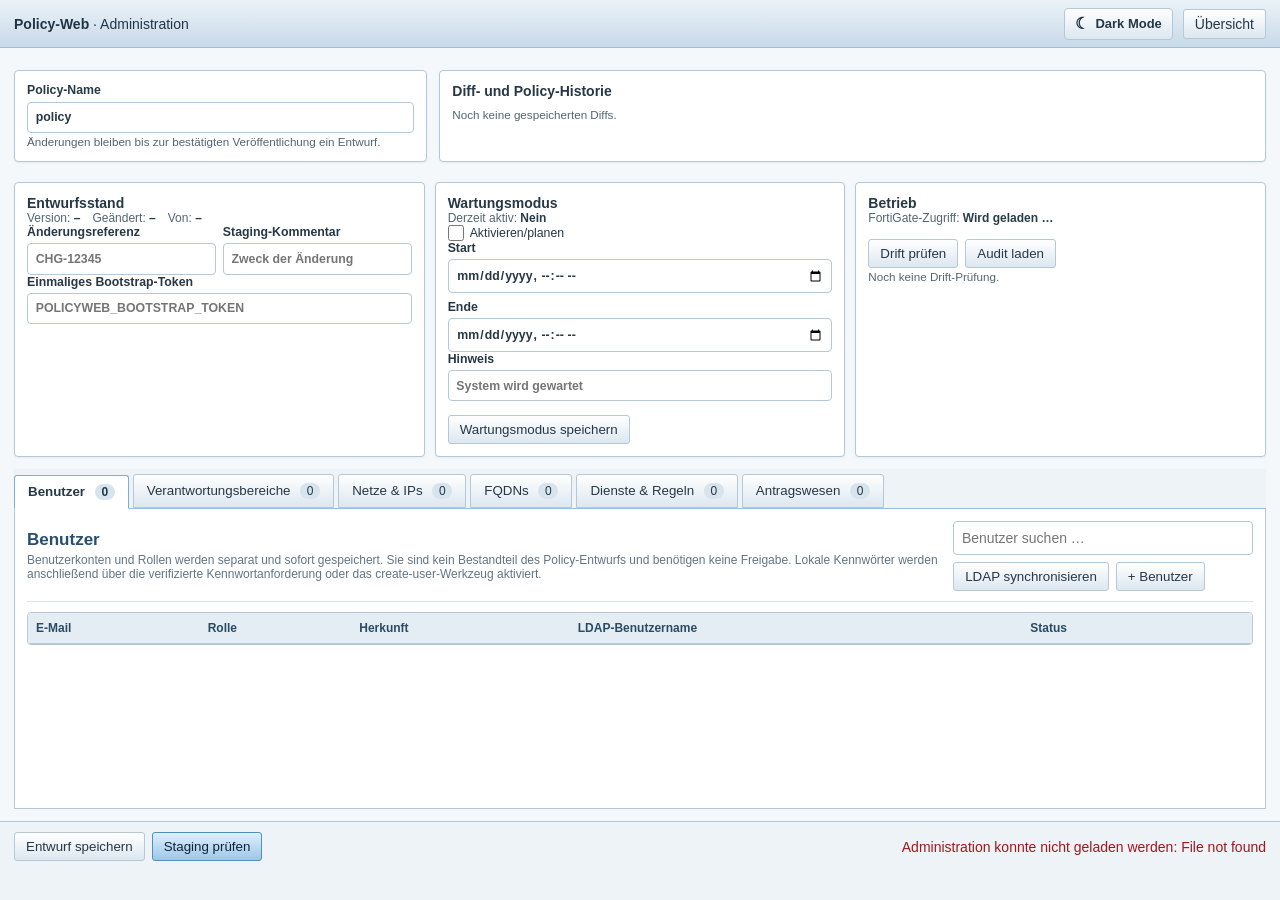
==== commit 2ef07636: "Delete old files" ====
--- a/admin.html
+++ b/admin.html
@@ -51,13 +51,21 @@
     .result-ok { color:#176b35 }.result-warning { color:#9a5a00 }.result-error { color:#a01818 }
     .command-preview { margin:7px 0; padding:9px; border-radius:4px; background:#18232c; color:#e8f1f7; white-space:pre-wrap; overflow:auto; min-height:38px }
     .metadata { display:flex; gap:12px; flex-wrap:wrap; color:#526574; font-size:12px }.metadata strong { color:#293b49 }
-    .rule-lifecycle { min-width:330px; text-align:left; white-space:normal }.rule-lifecycle summary { cursor:pointer; margin-bottom:5px }
-    .rule-lifecycle-grid { display:grid; grid-template-columns:repeat(2,minmax(140px,1fr)); gap:5px }.rule-lifecycle-grid label { font-size:11px }
-    .rule-name-preview { display:block; margin:6px 0; padding:5px; background:#edf4f8; border-radius:3px; overflow-wrap:anywhere }
     .inline-fields { display:flex; gap:7px; flex-wrap:wrap; align-items:end }.inline-fields label { flex:1 1 150px }
     #audit-list,#where-used-results { max-height:180px; overflow:auto }.workflow-status { min-height:18px }
     .empty { padding:28px; text-align:center; color:#70818e }
     .table-scroll { overflow-x:auto } .table-empty { padding:25px!important;text-align:center;color:#70818e }
+    .request-list { display:grid; gap:10px }
+    .request-card { border:1px solid var(--pw-border,#b5c8d8); border-radius:4px; padding:11px; background:var(--pw-surface-hover,#f9fbfc); color:var(--pw-text,#293b49) }
+    .request-card h3 { margin:0; color:var(--pw-heading,#294b64); font-size:15px; overflow-wrap:anywhere }
+    .request-card-head { display:flex; justify-content:space-between; align-items:flex-start; gap:10px; margin-bottom:9px }
+    .request-status { display:inline-block; border-radius:12px; padding:2px 8px; background:var(--pw-surface-alt,#d7e4ee); font-size:12px; white-space:nowrap }
+    .request-status.status-success { background:#d9efdf; color:#176b35 }.request-status.status-error { background:#f7dddd; color:#8b1a1a }.request-status.status-warning { background:#f6ead0; color:#7c5200 }
+    .request-details { display:grid; grid-template-columns:repeat(auto-fit,minmax(170px,1fr)); gap:7px 12px; margin:0 }
+    .request-details div { min-width:0 }.request-details dt { color:var(--pw-muted,#627584); font-size:11px; font-weight:600 }.request-details dd { margin:2px 0 0; overflow-wrap:anywhere }
+    .request-details .request-wide { grid-column:1/-1 }.request-values { margin:2px 0 0; padding:6px; border-radius:3px; background:var(--pw-surface-alt,#edf4f8); color:var(--pw-text,#293b49); white-space:pre-wrap; overflow-wrap:anywhere }
+    .request-reject { flex:1 1 300px; margin:0 }.request-reject textarea { min-height:58px }
+    .user.pending-user { background:var(--pw-surface-hover,#f9fbfc) }.user .action-cell { min-width:190px }
     @media(max-width:760px){.policy-head{grid-template-columns:1fr}.section-head{align-items:flex-start;flex-direction:column}.section-tools{width:100%}.section-tools input{flex:1;min-width:150px}.main-actions{position:static;margin:12px 0 0}.data-table{min-width:720px}}
   </style>
   <link rel="stylesheet" href="resources/css/theme-static.css">
@@ -67,8 +75,6 @@
 <main>
   <datalist id="owner-options"></datalist>
   <datalist id="rule-destination-options"></datalist>
-  <datalist id="tenant-options"></datalist>
-  <datalist id="target-context-options"></datalist>
   <div class="policy-head">
     <div class="card"><label>Policy-Name<input id="policy-name" required pattern="[A-Za-z0-9][A-Za-z0-9_.:-]*" value="policy"></label><small>Änderungen bleiben bis zur bestätigten Veröffentlichung ein Entwurf.</small></div>
     <div class="card"><strong>Diff- und Policy-Historie</strong><div id="revision-list"><small>Noch keine gespeicherten Diffs.</small></div></div>
@@ -76,72 +82,46 @@
   <div class="workflow-grid">
     <div class="card" id="draft-card"><strong>Entwurfsstand</strong><div class="metadata"><span>Version: <strong id="draft-version">–</strong></span><span>Geändert: <strong id="draft-updated-at">–</strong></span><span>Von: <strong id="draft-updated-by">–</strong></span></div><div class="inline-fields"><label>Änderungsreferenz<input id="stage-change-reference" placeholder="CHG-12345"></label><label>Staging-Kommentar<input id="stage-comment" placeholder="Zweck der Änderung"></label></div><label id="bootstrap-token-field">Einmaliges Bootstrap-Token<input id="bootstrap-token" type="password" autocomplete="new-password" placeholder="POLICYWEB_BOOTSTRAP_TOKEN"></label></div>
     <div class="card" id="maintenance-card"><strong>Wartungsmodus</strong><div class="metadata"><span>Derzeit aktiv: <strong id="maintenance-active">Nein</strong></span></div><label class="read-all-toggle"><input id="maintenance-enabled" type="checkbox"> Aktivieren/planen</label><div class="inline-fields"><label>Start<input id="maintenance-start" type="datetime-local"></label><label>Ende<input id="maintenance-end" type="datetime-local"></label></div><label>Hinweis<input id="maintenance-message" placeholder="System wird gewartet"></label><div class="actions"><button id="save-maintenance" type="button">Wartungsmodus speichern</button></div></div>
-    <div class="card" id="operations-card"><strong>Betrieb</strong><div class="actions"><button id="load-drift" type="button">Drift prüfen</button><button id="load-audit" type="button">Audit laden</button></div><div id="drift-results" class="workflow-status"><small>Noch keine Drift-Prüfung.</small></div></div>
+    <div class="card" id="operations-card"><strong>Betrieb</strong><div class="metadata"><span>FortiGate-Zugriff: <strong id="fortigate-access">Wird geladen …</strong></span></div><div class="actions"><button id="load-drift" type="button">Drift prüfen</button><button id="load-audit" type="button">Audit laden</button></div><div id="drift-results" class="workflow-status"><small>Noch keine Drift-Prüfung.</small></div></div>
   </div>
-  <nav id="tabs"><button class="active" data-tab="users">Benutzer <span class="count" data-count="user">0</span></button><button data-tab="owners">Verantwortungsbereiche <span class="count" data-count="owner">0</span></button><button data-tab="catalogs">Naming-Katalog &amp; Kontexte</button><button data-tab="networks">Netze &amp; IPs <span class="count" data-count="network">0</span></button><button data-tab="fqdns">FQDNs <span class="count" data-count="fqdn">0</span></button><button data-tab="services">Dienste &amp; Regeln <span class="count" data-count="service">0</span></button></nav>
-  <section id="users" class="active"><div class="section-head"><div><h2>Benutzer</h2><p>Lokale und synchronisierte LDAP-Konten. Lokale Kennwörter werden nach der Veröffentlichung über die verifizierte Kennwortanforderung oder das create-user-Werkzeug aktiviert; sie sind nie Bestandteil einer Policy.</p></div><div class="section-tools"><input type="search" data-filter="user" placeholder="Benutzer suchen …"><button id="ldap-sync" type="button">LDAP synchronisieren</button><button data-add="user">+ Benutzer</button></div></div><div class="table-scroll"><table class="data-table"><thead><tr><th>E-Mail</th><th>Policy-Rolle</th><th>Herkunft</th><th>LDAP-Benutzername</th><th>Status</th><th></th></tr></thead><tbody id="user-list"></tbody></table></div></section>
+  <nav id="tabs"><button class="active" data-tab="users">Benutzer <span class="count" data-count="user">0</span></button><button data-tab="owners">Verantwortungsbereiche <span class="count" data-count="owner">0</span></button><button data-tab="networks">Netze &amp; IPs <span class="count" data-count="network">0</span></button><button data-tab="fqdns">FQDNs <span class="count" data-count="fqdn">0</span></button><button data-tab="services">Dienste &amp; Regeln <span class="count" data-count="service">0</span></button><button data-tab="requests">Antragswesen <span class="count" data-count="request">0</span></button></nav>
+  <section id="users" class="active"><div class="section-head"><div><h2>Benutzer</h2><p>Benutzerkonten und Rollen werden separat und sofort gespeichert. Sie sind kein Bestandteil des Policy-Entwurfs und benötigen keine Freigabe. Lokale Kennwörter werden anschließend über die verifizierte Kennwortanforderung oder das create-user-Werkzeug aktiviert.</p></div><div class="section-tools"><input type="search" data-filter="user" placeholder="Benutzer suchen …"><button id="ldap-sync" type="button">LDAP synchronisieren</button><button id="add-user" type="button">+ Benutzer</button></div></div><div class="table-scroll"><table class="data-table"><thead><tr><th>E-Mail</th><th>Rolle</th><th>Herkunft</th><th>LDAP-Benutzername</th><th>Status</th><th></th></tr></thead><tbody id="user-list"></tbody></table></div></section>
   <section id="owners"><div class="section-head"><div><h2>Verantwortungsbereiche</h2><p>Hierarchie, Mitglieder, Administratoren und Beobachter. Mitglieder und Administratoren eines übergeordneten Bereichs können seine untergeordneten Bereiche lesen. „Alle VBs lesen“ gewährt Zugriff auf sämtliche Verantwortungsbereiche; „Zusätzlicher Lesezugriff auf“ ergänzt gezielt weitere Bereiche. Diese Leserechte verändern weder Hierarchie noch Eigentümer.</p></div><div class="section-tools"><input type="search" data-filter="owner" placeholder="Bereich suchen …"><button data-add="owner">+ Verantwortungsbereich</button></div></div><div class="table-scroll"><table class="data-table"><thead><tr><th>Name</th><th>Übergeordnet</th><th>Alle VBs lesen</th><th>Zusätzlicher Lesezugriff auf</th><th>Benutzer</th><th>Administratoren</th><th>Beobachter</th><th></th></tr></thead><tbody id="owner-list"></tbody></table></div></section>
-  <section id="catalogs"><div class="section-head"><div><h2>Naming-Katalog, Mandanten und Zielkontexte</h2><p>Versionierte, zentral gepflegte Werte für deterministische Policy-Namen und Deployment-Kontexte. Änderungen sind Administratoren vorbehalten.</p></div></div><h4>Naming-Version</h4><div class="row"><label>Version<input id="naming-version" class="catalog-control" required pattern="[A-Za-z0-9][A-Za-z0-9_.:-]*" maxlength="32" placeholder="fortigate-v2"></label></div><h4>Zonenränge und Kurzformen</h4><div class="table-scroll"><table class="data-table"><thead><tr><th>Zone</th><th>Schutzrang</th><th>Kurzform (optional)</th></tr></thead><tbody id="zone-catalog-list"></tbody></table></div><h4>Servicecode-Zuordnungen</h4><p><small>Protokollkombinationen werden kanonisch, komma-getrennt gepflegt, z. B. <code>tcp 443</code> oder <code>tcp 53, udp 53</code>.</small></p><div class="table-scroll"><table class="data-table"><thead><tr><th>Fachlich / technisch</th><th>Policy-Code</th><th></th></tr></thead><tbody id="catalog-service-code-list"></tbody></table></div><div class="actions"><button data-add="catalog-service-code">+ Servicecode</button></div><h4>Servicecode-Kurzformen</h4><div class="table-scroll"><table class="data-table"><thead><tr><th>Langform</th><th>Kurzform</th><th></th></tr></thead><tbody id="catalog-service-short-list"></tbody></table></div><div class="actions"><button data-add="catalog-service-short">+ Kurzform</button></div><h4>Mandanten</h4><div class="table-scroll"><table class="data-table"><thead><tr><th>MKZ</th><th>Name</th><th>Aktiv</th><th></th></tr></thead><tbody id="tenant-list"></tbody></table></div><div class="actions"><button data-add="tenant">+ Mandant</button></div><h4>Zielkontexte</h4><div class="table-scroll"><table class="data-table"><thead><tr><th>Name</th><th>Typ</th><th>Zugeordnete MKZ</th><th></th></tr></thead><tbody id="target-context-list"></tbody></table></div><div class="actions"><button data-add="target-context">+ Zielkontext</button></div></section>
   <section id="networks"><div class="section-head"><div><h2>Netze und IP-Adressen</h2><p>Netze mit ihren jeweils enthaltenen Ressourcen verwalten.</p></div><div class="section-tools"><input type="search" data-filter="network" placeholder="Netz oder IP suchen …"><button data-add="network">+ Netz</button></div></div><div class="table-scroll"><table class="data-table"><thead><tr><th>Name</th><th>CIDR</th><th>Verantwortungsbereich</th><th>Zone</th><th>Enthaltene IP-Adressen</th><th></th></tr></thead><tbody id="network-list"></tbody></table></div></section>
   <section id="fqdns"><div class="section-head"><div><h2>FQDN-Ziele</h2><p>DNS-Namen als Ziele für Regeln verwalten und einem Verantwortungsbereich zuordnen.</p></div><div class="section-tools"><input type="search" data-filter="fqdn" placeholder="Name, FQDN oder Bereich suchen …"><button data-add="fqdn">+ FQDN</button></div></div><div class="table-scroll"><table class="data-table"><thead><tr><th>Objektname</th><th>Vollständiger DNS-Name</th><th>Verantwortungsbereich</th><th>Zone</th><th></th></tr></thead><tbody id="fqdn-list"></tbody></table></div></section>
   <section id="services"><div class="section-head"><div><h2>Dienste und Regeln</h2><p>Freischaltungen mit Quellen, Zielen und Protokollen definieren.</p></div><div class="section-tools"><input type="search" data-filter="service" placeholder="Dienst oder Regel suchen …"><button data-add="service">+ Dienst</button></div></div><div class="table-scroll"><table class="data-table"><thead><tr><th>Name</th><th>Beschreibung</th><th>Verantwortungsbereiche</th><th>Regeln</th><th></th></tr></thead><tbody id="service-list"></tbody></table></div></section>
+  <section id="requests"><div class="section-head"><div><h2>Anträge</h2><p>Alle beantragten Regeländerungen und neuen Dienste. Für Administratoren, Reviewer und Deployer gilt der Vier-Augen-Workflow; Developer dürfen auch eigene Revisionen und Anträge entscheiden.</p></div><div class="section-tools"><span id="request-page-status" aria-live="polite"></span><button id="load-more-requests" type="button" hidden>Weitere Anträge laden</button><button id="reload-requests" type="button">Anträge neu laden</button></div></div><div id="request-list" class="request-list" aria-live="polite"><div class="empty">Anträge wurden noch nicht geladen.</div></div></section>
   <div id="ldap-preview-panel" class="card" hidden><h3>LDAP-Sync-Vorschau</h3><div id="ldap-preview-results"></div><div class="actions"><button id="confirm-ldap-sync" class="primary" type="button">Synchronisierung bestätigen</button><button id="cancel-ldap-sync" type="button">Abbrechen</button></div></div>
   <div id="where-used-panel" class="card" hidden><h3>Objektverwendung</h3><div id="where-used-results"></div><div class="actions"><button id="close-where-used" type="button">Schließen</button></div></div>
   <div id="audit-panel" class="card" hidden><h3>Audit-Protokoll</h3><div id="audit-list"></div></div>
   <div id="diff-panel" class="card" hidden><h3>Staging-Ergebnis und Freigabe</h3><div class="metadata"><span>Creator: <strong id="stage-creator">–</strong></span><span>Approver: <strong id="stage-approver">–</strong></span></div><div id="diff-list"></div><h4>Validierung</h4><div id="validation-results"></div><h4>Risiken</h4><div id="risk-results"></div><h4>Deployment-Command-Preview</h4><pre id="deployment-command-preview" class="command-preview">Noch kein Deployment-Kommando.</pre><label>Ablehnungs-/Rollback-Kommentar<textarea id="review-comment" rows="2" placeholder="Begründung ist beim Ablehnen erforderlich"></textarea></label><div class="actions"><button id="approve" class="primary">Als Approver veröffentlichen</button><button id="reject" class="danger">Ablehnen</button><button id="deploy">Deployment starten</button><button id="cancel-diff">Schließen</button></div></div>
   <div class="actions main-actions"><button id="save">Entwurf speichern</button><button id="publish" class="primary">Staging prüfen</button><div id="message" role="status"></div></div>
 </main>
-<template id="user-template"><tr class="item user"><td><input aria-label="E-Mail" data-field="email" type="email" required><input data-field="directory_id" type="hidden"><input data-field="source" type="hidden"><input data-field="active" type="checkbox" hidden></td><td><select aria-label="Policy-Rolle" data-field="role"><option value="viewer">Leser</option><option value="editor">Bearbeiter</option><option value="reviewer">Reviewer</option><option value="deployer">Deployer</option><option value="admin">Administrator</option></select></td><td><span data-display="source">Lokal</span></td><td><input aria-label="LDAP-Benutzername" data-field="username" readonly></td><td><span data-display="active">Aktiv</span></td><td class="action-cell"><button class="danger remove">Entfernen</button></td></tr></template>
+<template id="user-template"><tr class="item user"><td><input aria-label="E-Mail" data-field="email" type="email" required><input data-field="directory_id" type="hidden"><input data-field="source" type="hidden"><input data-field="active" type="checkbox" hidden></td><td><select aria-label="Rolle" data-field="role"><option value="viewer">Leser</option><option value="editor">Bearbeiter</option><option value="reviewer">Reviewer</option><option value="deployer">Deployer</option><option value="developer">Developer</option><option value="admin">Administrator</option></select></td><td><span data-display="source">Lokal</span></td><td><input aria-label="LDAP-Benutzername" data-field="username" readonly></td><td><span data-display="active">Aktiv</span></td><td class="action-cell"><button type="button" class="primary save-user">Änderung speichern</button><button type="button" class="danger remove-user">Entfernen</button></td></tr></template>
 <template id="owner-template"><tr class="item owner"><td><input aria-label="Name" data-field="name" required></td><td><select aria-label="Übergeordneter Bereich" data-field="parent"><option value="">Keiner</option></select></td><td class="read-all-cell"><label class="read-all-toggle" title="Mitglieder und Administratoren dieses Bereichs dürfen alle Verantwortungsbereiche lesen."><input aria-label="Alle Verantwortungsbereiche lesen" data-field="read_all" type="checkbox"> Alle VBs lesen</label></td><td class="read-owners-cell"><input aria-label="Zusätzlicher Lesezugriff auf Verantwortungsbereiche" data-field="read_owners" list="owner-options" placeholder="VB1, VB2"><small class="read-owners-note">Durch „Alle VBs lesen“ bereits abgedeckt.</small></td><td><input aria-label="Zugeordnete Benutzer" data-field="users"></td><td><input aria-label="Bereichsadministratoren" data-field="admins"></td><td><input aria-label="Beobachter" data-field="watchers"></td><td class="action-cell"><button class="danger remove">Entfernen</button></td></tr></template>
-<template id="tenant-template"><tr class="item tenant"><td><input aria-label="MKZ" data-field="mkz" required pattern="M[0-9]{3}" placeholder="M120"></td><td><input aria-label="Mandantenname" data-field="name" required></td><td><input aria-label="Aktiv" data-field="active" type="checkbox"></td><td class="action-cell"><button class="danger remove">Entfernen</button></td></tr></template>
-<template id="target-context-template"><tr class="item target-context"><td><input aria-label="Kontextname" data-field="name" required></td><td><select aria-label="Kontexttyp" data-field="context_type" required><option value="dedicated">Dedicated</option><option value="shared">Shared</option></select></td><td><input aria-label="Zugeordnete MKZ" data-field="assigned_mkz" list="tenant-options" placeholder="Nur bei dedicated"></td><td class="action-cell"><button class="danger remove">Entfernen</button></td></tr></template>
-<template id="catalog-service-code-template"><tr class="item catalog-service-code"><td><input aria-label="Fachliche oder technische Protokollkombination" data-field="match" required placeholder="tcp 443"></td><td><input aria-label="Policy-Servicecode" data-field="code" required pattern="[A-Za-z0-9]+" maxlength="16" placeholder="h"></td><td class="action-cell"><button class="danger remove">Entfernen</button></td></tr></template>
-<template id="catalog-service-short-template"><tr class="item catalog-service-short"><td><input aria-label="Langer Servicecode" data-field="long" required pattern="[A-Za-z0-9]+" maxlength="16"></td><td><input aria-label="Kurzer Servicecode" data-field="short" required pattern="[A-Za-z0-9]+" maxlength="16"></td><td class="action-cell"><button class="danger remove">Entfernen</button></td></tr></template>
 <template id="network-template"><tr class="item network"><td><input aria-label="Name" data-field="name" required></td><td><input aria-label="CIDR" data-field="cidr" placeholder="10.20.0.0/16" required></td><td><select aria-label="Verantwortungsbereich" data-field="owner"></select></td><td><select aria-label="Zone" data-field="zone" required><option>EXT</option><option>OeDMZ</option><option>GDMZ</option><option>IDMZ</option><option>LAN</option><option>MGMT</option><option>VPN</option></select></td><td><div class="nested-wrap"><table class="nested-table"><thead><tr><th>Name (optional)</th><th>IP-Adresse</th><th>Verantwortungsbereich</th><th>Zone</th><th></th></tr></thead><tbody class="host-list"></tbody></table><div class="nested-actions"><button class="add-host">+ IP-Adresse</button></div></div></td><td class="action-cell"><button class="danger remove">Entfernen</button></td></tr></template>
 <template id="host-template"><tr class="item host"><td><input aria-label="Name" data-field="name" placeholder="Automatisch aus IP"></td><td><input aria-label="IP-Adresse" data-field="ip" required></td><td><select aria-label="Verantwortungsbereich" data-field="owner" required><option value="">Bereich wählen</option></select></td><td><select aria-label="Zone" data-field="zone" required><option>EXT</option><option>OeDMZ</option><option>GDMZ</option><option>IDMZ</option><option>LAN</option><option>MGMT</option><option>VPN</option></select></td><td class="action-cell"><button class="danger remove">Entfernen</button></td></tr></template>
 <template id="fqdn-template"><tr class="item fqdn"><td><input aria-label="Objektname" data-field="name" placeholder="web-api" required></td><td><input aria-label="Vollständiger DNS-Name" data-field="fqdn" placeholder="api.example.org" autocomplete="off" autocapitalize="none" spellcheck="false" required></td><td><select aria-label="Verantwortungsbereich" data-field="owner" required><option value="">Bereich wählen</option></select></td><td><select aria-label="Zone" data-field="zone" required><option>EXT</option><option>OeDMZ</option><option>GDMZ</option><option>IDMZ</option><option>LAN</option><option>MGMT</option><option>VPN</option></select></td><td class="action-cell"><button class="danger remove">Entfernen</button></td></tr></template>
-<template id="service-template"><tr class="item service"><td><input aria-label="Name" data-field="name" required></td><td><input aria-label="Beschreibung" data-field="description"></td><td><input aria-label="Verantwortungsbereiche" data-field="owners" list="owner-options" placeholder="VB1, VB2"></td><td><details class="rules-details"><summary><span class="rule-count">0</span> Regeln bearbeiten</summary><div class="nested-wrap"><table class="nested-table"><thead><tr><th>Aktion</th><th>Benutzerseite</th><th>Quellen (kommagetrennt)</th><th>Ziele (kommagetrennt)</th><th>Protokolle (kommagetrennt)</th><th></th></tr></thead><tbody class="rule-list"></tbody></table><div class="nested-actions"><button class="add-rule">+ Regel hinzufügen</button></div><p class="rule-help">Mit „Benutzerseite“ wird festgelegt, ob die Benutzer des Dienstes als Quelle, Ziel, auf beiden Seiten oder gar nicht berücksichtigt werden. Objekte vollständig angeben, z. B. <code>network:clients</code>, <code>host:server</code> oder als Ziel <code>fqdn:web-api</code>. Mehrere Werte mit Komma trennen.</p></div></details></td><td class="action-cell"><button class="danger remove">Entfernen</button></td></tr></template>
-<template id="rule-template"><tr class="item rule"><td><select aria-label="Aktion" data-field="action"><option value="permit">Erlauben</option><option value="deny">Verbieten</option></select></td><td><select aria-label="Benutzerseite" data-field="has_user"><option value="src">Quelle</option><option value="dst">Ziel</option><option value="both">Quelle und Ziel</option><option value="none">Keine</option></select></td><td><input aria-label="Quellen" data-field="sources" placeholder="network:clients, host:client-1"></td><td><input aria-label="Ziele" data-field="destinations" list="rule-destination-options" placeholder="host:server, fqdn:web-api"></td><td><input aria-label="Protokolle" data-field="protocols" placeholder="tcp 443, icmp"></td><td class="action-cell"><details class="rule-lifecycle"><summary>Lifecycle und Naming</summary><div class="rule-lifecycle-grid"><label>Regelgruppe<select data-field="rule_group" required><option value="">Bitte wählen</option><option value="PUB">PUB</option><option value="USR">USR</option><option value="SRV">SRV</option><option value="POS">POS</option><option value="VPN">VPN</option><option value="INF">INF</option><option value="TMP">TMP</option></select></label><label>Change-Referenz<input data-field="change_reference" placeholder="CHG-12345"></label><label>Zweck<input data-field="purpose" placeholder="Fachlicher Zweck"></label><label>Owner<input data-field="owner" list="owner-options"></label><label>Review am<input data-field="review_date" type="date"></label><label>Läuft ab<input data-field="expires_at" type="date"></label><label>Rollback-Owner<input data-field="rollback_owner" list="owner-options"></label><label>Tenant/MKZ<input data-field="tenant_mkz" list="tenant-options"></label><label>Zielkontext<input data-field="target_context" list="target-context-options"></label></div><span class="rule-name-preview" aria-live="polite">Namensvorschau: –</span></details><select class="rule-target-service" aria-label="Zieldienst"></select><button type="button" class="copy-rule">Kopieren</button><button type="button" class="move-rule">Verschieben</button><button type="button" class="danger remove">Entfernen</button></td></tr></template>
+<template id="service-template"><tr class="item service"><td><input aria-label="Name" data-field="name" required></td><td><input aria-label="Beschreibung" data-field="description"></td><td><input aria-label="Verantwortungsbereiche" data-field="owners" list="owner-options" placeholder="VB1, VB2"></td><td><details class="rules-details"><summary><span class="rule-count">0</span> Regeln bearbeiten</summary><div class="nested-wrap"><table class="nested-table"><thead><tr><th>Regelname</th><th>Aktion</th><th>Benutzerseite</th><th>Quellen (kommagetrennt)</th><th>Ziele (kommagetrennt)</th><th>Protokolle (kommagetrennt)</th><th>Verantwortungsbereich</th><th></th></tr></thead><tbody class="rule-list"></tbody></table><div class="nested-actions"><button class="add-rule">+ Regel hinzufügen</button></div><p class="rule-help">Regelnamen dürfen höchstens 35 Zeichen lang sein, müssen mit einem Buchstaben oder einer Ziffer beginnen und dürfen danach auch Unterstriche und Bindestriche enthalten. Mit „Benutzerseite“ wird festgelegt, ob die Benutzer des Dienstes als Quelle, Ziel, auf beiden Seiten oder gar nicht berücksichtigt werden. Objekte vollständig angeben, z. B. <code>network:clients</code>, <code>host:server</code> oder als Ziel <code>fqdn:web-api</code>. Mehrere Werte mit Komma trennen.</p></div></details></td><td class="action-cell"><button class="danger remove">Entfernen</button></td></tr></template>
+<template id="rule-template"><tr class="item rule"><td><input aria-label="Regelname" data-field="policy_name" required maxlength="35" pattern="[A-Za-z0-9][A-Za-z0-9_-]{0,34}" title="Maximal 35 Zeichen; beginnt mit einem Buchstaben oder einer Ziffer, danach sind auch Unterstrich und Bindestrich erlaubt" placeholder="APP_WEB_HTTPS"></td><td><select aria-label="Aktion" data-field="action"><option value="permit">Erlauben</option><option value="deny">Verbieten</option></select></td><td><select aria-label="Benutzerseite" data-field="has_user"><option value="src">Quelle</option><option value="dst">Ziel</option><option value="both">Quelle und Ziel</option><option value="none">Keine</option></select></td><td><input aria-label="Quellen" data-field="sources" placeholder="network:clients, host:client-1"></td><td><input aria-label="Ziele" data-field="destinations" list="rule-destination-options" placeholder="host:server, fqdn:web-api"></td><td><input aria-label="Protokolle" data-field="protocols" placeholder="tcp 443, icmp"></td><td><input aria-label="Verantwortungsbereich" data-field="owner" list="owner-options" required></td><td class="action-cell"><select class="rule-target-service" aria-label="Zieldienst"></select><button type="button" class="copy-rule">Kopieren</button><button type="button" class="move-rule">Verschieben</button><button type="button" class="danger remove">Entfernen</button></td></tr></template>
 <script>
 const $=(s,r=document)=>r.querySelector(s), $$=(s,r=document)=>[...r.querySelectorAll(s)];
 const embedded=new URLSearchParams(location.search).has('embedded');
 if(embedded){$('header').style.display='none';$('main').style.maxWidth='none';}
 const split=v=>v.split(',').map(x=>x.trim()).filter(Boolean), join=v=>(v||[]).join(', ');
 const validUserSides=new Set(['src','dst','both','none']), normalizeUserSide=value=>validUserSides.has(value)?value:'src';
-const derivedRuleFields=['stable_rule_id','short_id','policy_name','policy_comment','naming_version'];
-const catalogZones=['EXT','OeDMZ','GDMZ','IDMZ','LAN','MGMT','VPN'];
-function defaultNamingCatalog(){return {version:'fortigate-v1',zone_ranks:{EXT:0,OeDMZ:1,GDMZ:2,IDMZ:3,LAN:3,MGMT:4,VPN:1},zone_short_codes:{OeDMZ:'OD',GDMZ:'GD',IDMZ:'ID'},service_codes:{'tcp 443':'h',https:'h','tcp 1433':'sql',mssql:'sql','tcp 445':'smb',smb:'smb',dns:'dns','tcp 53':'dns','udp 53':'dns','tcp 3389':'rdp',rdp:'rdp','microsoft 365-servicegruppe':'m365','microsoft-365':'m365',m365:'m365'},service_short_codes:{}}}
-let initialized=false,pendingApproval='',pendingPolicy=null,pendingPolicyID='',currentRole='',currentUser='',draftVersion='',deployedVersion='',revisionItems=[],nextServiceEditorID=1,ldapPreview=null,pendingStage=null,namingCatalog=defaultNamingCatalog(),namePreviewTimer=0,namePreviewRequest=0;
+const serverRuleFields=['stable_rule_id','short_id','policy_comment','naming_version'];
+const legacyRuleFields=['rule_group','change_reference','review_date','expires_at','rollback_owner','purpose','tenant_mkz','target_context'];
+const opaqueRuleFields=[...serverRuleFields,...legacyRuleFields];
+const legacyPolicyFieldNames=['tenants','target_contexts','naming_catalog'];
+let initialized=false,pendingApproval='',pendingPolicy=null,pendingPolicyID='',pendingRequestRequester='',currentRole='',currentUser='',draftVersion='',usersVersion='',usersMutationPending=false,deployedVersion='',revisionItems=[],requestItems=[],requestNextCursor='',requestListStale=false,requestLoadSequence=0,requestActionPending=false,nextServiceEditorID=1,ldapPreview=null,pendingStage=null,legacyPolicyMetadata={},fortiGateReadOnly=false;
 function message(text,error=false){const el=$('#message');el.textContent=text;el.className=error?'error':'success'}
-const canEdit=()=>!initialized||currentRole==='admin'||currentRole==='editor',canReview=()=>currentRole==='admin'||currentRole==='reviewer',canDeploy=()=>currentRole==='admin'||currentRole==='deployer';
-function errorMessage(error){return error&&error.status===409&&/draft|entwurf/i.test(error.message)?`Der Entwurf wurde zwischenzeitlich geändert. Bitte neu laden (${error.message}).`:error.message}
+const isDeveloper=()=>currentRole==='developer',canAdmin=()=>currentRole==='admin'||isDeveloper(),canEdit=()=>!initialized||canAdmin()||currentRole==='editor',canReview=()=>canAdmin()||currentRole==='reviewer',hasDeployRole=()=>canAdmin()||currentRole==='deployer',canDeploy=()=>hasDeployRole()&&!fortiGateReadOnly;
+function errorMessage(error){if(error&&error.status===409&&/draft|entwurf/i.test(error.message))return `Der Entwurf wurde zwischenzeitlich geändert. Bitte neu laden (${error.message}).`;if(error&&error.status===409&&/user|benutzer|account|version/i.test(error.message))return `Der Benutzerbestand wurde zwischenzeitlich geändert. Bitte neu laden (${error.message}).`;return error.message}
 function displayItems(target,items,emptyText='Keine Ergebnisse.',kind=''){const values=Array.isArray(items)?items:[];target.innerHTML=values.length?`<ul class="result-list ${kind}">${values.map(item=>`<li>${escapeHTML(typeof item==='string'?item:(item.message||item.name||item.description||JSON.stringify(item)))}</li>`).join('')}</ul>`:`<small>${escapeHTML(emptyText)}</small>`}
-function commandText(command){if(typeof command==='string')return command;const head=[command.sequence,command.target,command.context,command.kind,command.semantics_version].filter(x=>x!==undefined&&x!=='').join(' · '),upsert=command.method==='UPSERT',policy=command.kind==='policy',requestPart=upsert?`Geplanter Objektabgleich: UPSERT ${command.path}`:[command.method,command.path].filter(Boolean).join(' '),dynamicMKey=['UPSERT','DELETE'].includes(command.method)?'MKey wird per Name aufgelöst':'',anchor=command.insert_before?`Neuanlage vor Policy-Anker: ${command.insert_before}`:'',rawBody='Body: rohes CMDB-JSON (kein data-Envelope)',updateLabel=policy?'FINALIZE-Zweig (Policy vorhanden; DENY vor ACCEPT)':'UPDATE-Zweig (Objekt vorhanden)',updatePayload=command.payload&&upsert?`${updateLabel}:\nPUT ${command.path}/<mkey>\nContent-Type: application/json\n${rawBody}\n`+JSON.stringify(command.payload,null,2):'',effectiveCreatePayload=command.create_payload||(upsert?command.payload:null),createLabel=policy?'PREPARE-Zweig (Policy nicht vorhanden; deaktiviert anlegen und positionieren)':'CREATE-Zweig (Objekt nicht vorhanden)',createPayload=effectiveCreatePayload?`${createLabel}:\nPOST ${command.path}\nContent-Type: application/json\n${rawBody}\n`+JSON.stringify(effectiveCreatePayload,null,2):'',activatePayload=command.activate_payload?`ACTIVATE-Zweig (nach Positionierung; DENY vor ACCEPT):\nPUT ${command.path}/<mkey>\nContent-Type: application/json\n${rawBody}\n`+JSON.stringify(command.activate_payload,null,2):'';return [head,requestPart,dynamicMKey,anchor,command.command||'',updatePayload,createPayload,activatePayload].filter(Boolean).join('\n')}
+function commandText(command){if(typeof command==='string')return command;const head=[command.sequence,command.target,command.kind,command.semantics_version].filter(x=>x!==undefined&&x!=='').join(' · '),upsert=command.method==='UPSERT',policy=command.kind==='policy',requestPart=upsert?`Geplanter Objektabgleich: UPSERT ${command.path}`:[command.method,command.path].filter(Boolean).join(' '),dynamicMKey=['UPSERT','DELETE'].includes(command.method)?'MKey wird per Name aufgelöst':'',anchor=command.insert_before?`Neuanlage vor Policy-Anker: ${command.insert_before}`:'',rawBody='Body: rohes CMDB-JSON (kein data-Envelope)',updateLabel=policy?'FINALIZE-Zweig (Policy vorhanden; DENY vor ACCEPT)':'UPDATE-Zweig (Objekt vorhanden)',updatePayload=command.payload&&upsert?`${updateLabel}:\nPUT ${command.path}/<mkey>\nContent-Type: application/json\n${rawBody}\n`+JSON.stringify(command.payload,null,2):'',effectiveCreatePayload=command.create_payload||(upsert?command.payload:null),createLabel=policy?'PREPARE-Zweig (Policy nicht vorhanden; deaktiviert anlegen und positionieren)':'CREATE-Zweig (Objekt nicht vorhanden)',createPayload=effectiveCreatePayload?`${createLabel}:\nPOST ${command.path}\nContent-Type: application/json\n${rawBody}\n`+JSON.stringify(effectiveCreatePayload,null,2):'',activatePayload=command.activate_payload?`ACTIVATE-Zweig (nach Positionierung; DENY vor ACCEPT):\nPUT ${command.path}/<mkey>\nContent-Type: application/json\n${rawBody}\n`+JSON.stringify(command.activate_payload,null,2):'';return [head,requestPart,dynamicMKey,anchor,command.command||'',updatePayload,createPayload,activatePayload].filter(Boolean).join('\n')}
 function updateDraftMeta(data={}){draftVersion=data.draft_version??data.version??draftVersion;$('#draft-version').textContent=draftVersion||'–';$('#draft-updated-at').textContent=data.draft_updated_at||data.updated_at||'–';$('#draft-updated-by').textContent=data.draft_updated_by||data.updated_by||'–'}
-function updateRuleNamePreview(rule){const name=rule.dataset.policy_name||'';$('.rule-name-preview',rule).textContent='Namensvorschau: '+(name||'wird serverseitig berechnet');$('.rule-name-preview',rule).title=rule.dataset.policy_comment||''}
-function applyDerivedPolicy(previewPolicy={}){const services=$$('.service');(previewPolicy.services||[]).forEach((serviceData,serviceIndex)=>{const service=services[serviceIndex];if(!service)return;const rules=$$('.rule',service);(serviceData.rules||[]).forEach((ruleData,ruleIndex)=>{const rule=rules[ruleIndex];if(!rule)return;derivedRuleFields.forEach(key=>{if(ruleData[key]!==undefined&&ruleData[key]!==null)rule.dataset[key]=String(ruleData[key]);else delete rule.dataset[key]});updateRuleNamePreview(rule)})})}
-function schedulePolicyNamePreview(){if(!initialized||!canEdit())return;clearTimeout(namePreviewTimer);const requestID=++namePreviewRequest;$$('.rule').forEach(rule=>{delete rule.dataset.policy_name;delete rule.dataset.policy_comment;delete rule.dataset.naming_version;updateRuleNamePreview(rule)});namePreviewTimer=setTimeout(async()=>{try{const result=await request('backend6/admin/policy-name-preview',{method:'POST',headers:{'Content-Type':'application/json'},body:JSON.stringify(policy())});if(requestID===namePreviewRequest)applyDerivedPolicy(result.policy||{})}catch(error){if(requestID===namePreviewRequest)$$('.rule-name-preview').forEach(preview=>{preview.textContent='Namensvorschau: Eingaben vervollständigen';preview.title=''})}},250)}
-function updateCatalogs(){const tenants=$$('.tenant [data-field=mkz]').map(input=>input.value.trim()).filter(Boolean),contexts=$$('.target-context [data-field=name]').map(input=>input.value.trim()).filter(Boolean);$('#tenant-options').innerHTML=tenants.map(value=>`<option value="${escapeHTML(value)}"></option>`).join('');$('#target-context-options').innerHTML=contexts.map(value=>`<option value="${escapeHTML(value)}"></option>`).join('')}
-function canonicalCatalogMatch(value){return value.split(',').map(part=>part.trim().toLowerCase().replace(/\s+/g,' ')).filter(Boolean).sort().join(',')}
-function catalogRowsToMap(selector,keyField,valueField,label,normalizeKey=value=>value.trim()){
-  const result={};
-  $$(selector).forEach(row=>{const key=normalizeKey($(`[data-field=${keyField}]`,row).value),value=$(`[data-field=${valueField}]`,row).value.trim();if(!key||!value)throw new Error(`${label}: Schlüssel und Wert sind erforderlich.`);if(Object.prototype.hasOwnProperty.call(result,key))throw new Error(`${label}: doppelter Schlüssel „${key}“`);result[key]=value});
-  return result;
-}
-function readNamingCatalog(){
-  const version=$('#naming-version').value.trim();if(!version)throw new Error('Eine Naming-Version ist erforderlich.');
-  const zoneRanks={},zoneShortCodes={};
-  $$('.zone-catalog').forEach(row=>{const zone=row.dataset.zone,rank=Number($('[data-catalog-field=rank]',row).value),shortCode=$('[data-catalog-field=short_code]',row).value.trim();if(!Number.isInteger(rank))throw new Error(`Zone ${zone}: Der Schutzrang muss eine ganze Zahl sein.`);zoneRanks[zone]=rank;if(shortCode)zoneShortCodes[zone]=shortCode});
-  namingCatalog={version,zone_ranks:zoneRanks,zone_short_codes:zoneShortCodes,service_codes:catalogRowsToMap('.catalog-service-code','match','code','Servicecode-Zuordnung',canonicalCatalogMatch),service_short_codes:catalogRowsToMap('.catalog-service-short','long','short','Servicecode-Kurzform')};
-  return namingCatalog;
-}
-function renderNamingCatalog(value){
-  const catalog=value&&value.version?value:defaultNamingCatalog(),ranks=catalog.zone_ranks||{},shortCodes=catalog.zone_short_codes||{};
-  namingCatalog=catalog;$('#naming-version').value=catalog.version||'';
-  $('#zone-catalog-list').innerHTML=catalogZones.map(zone=>`<tr class="zone-catalog" data-zone="${zone}"><td><strong>${zone}</strong></td><td><input class="catalog-control" data-catalog-field="rank" aria-label="Schutzrang ${zone}" type="number" step="1" required value="${Number.isInteger(ranks[zone])?ranks[zone]:''}"></td><td><input class="catalog-control" data-catalog-field="short_code" aria-label="Kurzform ${zone}" pattern="[A-Za-z0-9]+" maxlength="8" value="${escapeHTML(shortCodes[zone]||'')}"></td></tr>`).join('');
-  $('#catalog-service-code-list').innerHTML='';Object.keys(catalog.service_codes||{}).sort().forEach(match=>add('catalog-service-code',{match,code:catalog.service_codes[match]}));
-  $('#catalog-service-short-list').innerHTML='';Object.keys(catalog.service_short_codes||{}).sort().forEach(long=>add('catalog-service-short',{long,short:catalog.service_short_codes[long]}));
-}
+function preserveLegacyPolicyMetadata(policy={}){legacyPolicyMetadata={};legacyPolicyFieldNames.forEach(key=>{if(Object.prototype.hasOwnProperty.call(policy,key))legacyPolicyMetadata[key]=policy[key]})}
 function updateCounts(){['user','owner','network','fqdn','service'].forEach(type=>{const badge=$(`[data-count="${type}"]`);if(badge)badge.textContent=$$(`.${type}`).length})}
 function updateRuleCounts(){$$('.service').forEach(service=>{const count=$$('.rule',service).length,badge=$('.rule-count',service);if(badge)badge.textContent=count})}
 function refreshRuleServiceTargets(){
@@ -164,7 +144,8 @@
   const targetName=$('[data-field=name]',target).value.trim()||'unbenannter Dienst';
   if(mode==='copy'){
     const data=values(rule);
-    derivedRuleFields.forEach(key=>delete data[key]);
+    delete data.policy_name;
+    serverRuleFields.forEach(key=>delete data[key]);
     add('rule',{...data,parent:target,open:true});
     message(`Regel nach „${targetName}“ kopiert. Entwurf noch speichern.`);
   }else{
@@ -172,14 +153,14 @@
     $('.rules-details',target).open=true;
     message(`Regel nach „${targetName}“ verschoben. Entwurf noch speichern.`);
   }
-  refreshRuleServiceTargets();updateRuleCounts();schedulePolicyNamePreview();
+  refreshRuleServiceTargets();updateRuleCounts();
 }
 function objectReference(node,type){const name=$('[data-field=name]',node)?.value.trim();if(!name)return '';return type==='host'?`host:${name}`:type==='fqdn'?`fqdn:${name}`:type==='network'?`network:${name}`:''}
-function removeNode(node){const service=node.closest('.service');node.remove();refreshOwners();refreshRuleTargets();refreshRuleServiceTargets();updateCatalogs();updateCounts();updateRuleCounts();if(service&&service.isConnected)updateRuleCounts();schedulePolicyNamePreview()}
+function removeNode(node){const service=node.closest('.service');node.remove();refreshOwners();refreshRuleTargets();refreshRuleServiceTargets();updateCounts();updateRuleCounts();if(service&&service.isConnected)updateRuleCounts()}
 async function removeWithWhereUsed(node,type){const reference=objectReference(node,type);if(!reference){removeNode(node);return}try{const result=await request('backend6/admin/where-used?object='+encodeURIComponent(reference)),references=result.records||result.references||result.items||result.used_by||[];$('#where-used-panel').hidden=false;displayItems($('#where-used-results'),references,`${reference} wird nicht verwendet.`);if(references.length||result.can_delete===false){message(`${reference} wird noch verwendet und kann nicht gelöscht werden.`,true);return}if(window.confirm(`${reference} wird nicht verwendet. Wirklich löschen?`))removeNode(node)}catch(error){message(errorMessage(error),true)}}
 function add(type,data={}){const node=$('#'+type+'-template').content.firstElementChild.cloneNode(true);const list=type==='host'?data.parent.querySelector('.host-list'):type==='rule'?data.parent.querySelector('.rule-list'):$('#'+type+'-list');const requestedOwner=data.owner,requestedParent=data.parent;
   $$('[data-field]',node).forEach(el=>{const key=el.dataset.field;if(data[key]!==undefined){if(el.type==='checkbox')el.checked=data[key]===true;else el.value=Array.isArray(data[key])?join(data[key]):data[key]}});
-  $('.remove',node).onclick=()=>['network','host','fqdn'].includes(type)?removeWithWhereUsed(node,type):removeNode(node);
+  const removeButton=$('.remove',node);if(removeButton)removeButton.onclick=()=>['network','host','fqdn'].includes(type)?removeWithWhereUsed(node,type):removeNode(node);
   // Attach first: owner selects in nested hosts need to be discoverable by
   // refreshOwners before their saved value can be restored.
   list.appendChild(node);refreshOwners();
@@ -187,22 +168,28 @@
   if(type==='owner'&&requestedParent){const select=$('[data-field=parent]',node);select.value=requestedParent;select.dataset.savedValue=requestedParent;}
   if(type==='network'){$('.add-host',node).onclick=()=>add('host',{parent:node});(data.hosts||[]).forEach(x=>add('host',{...x,parent:node}))}
   if(type==='service'){$('.add-rule',node).onclick=()=>add('rule',{parent:node,open:true});(data.rules||[]).forEach(x=>add('rule',{...x,parent:node}))}
-  if(type==='rule'){$('[data-field=has_user]',node).value=normalizeUserSide(data.has_user);derivedRuleFields.forEach(key=>{if(data[key]!==undefined)node.dataset[key]=data[key]});$('.copy-rule',node).onclick=()=>transferRule(node,'copy');$('.move-rule',node).onclick=()=>transferRule(node,'move');updateRuleNamePreview(node);if(data.open){const details=node.closest('.service').querySelector('.rules-details');details.open=true}}
+  if(type==='rule'){$('[data-field=has_user]',node).value=normalizeUserSide(data.has_user);opaqueRuleFields.forEach(key=>{if(data[key]!==undefined)node.dataset[key]=data[key]});$('.copy-rule',node).onclick=()=>transferRule(node,'copy');$('.move-rule',node).onclick=()=>transferRule(node,'move');if(data.open){const details=node.closest('.service').querySelector('.rules-details');details.open=true}}
   if(type==='user'){
-    const isLDAP=data.source==='ldap';
+    const persisted=data.persisted!==false,isLDAP=data.source==='ldap';
+    node.dataset.persisted=String(persisted);
+    node.userRevision=data.revision;
+    node.classList.toggle('pending-user',!persisted);
     $('[data-display=source]',node).textContent=isLDAP?'LDAP':'Lokal';
     $('[data-display=active]',node).textContent=isLDAP?(data.active?'Aktiv':'Deaktiviert'):'Aktiv';
     $('[data-field=username]',node).hidden=!isLDAP;
-    $('.remove',node).disabled=isLDAP;
+    $('[data-field=email]',node).readOnly=persisted;
+    $('.save-user',node).textContent=persisted?'Änderung speichern':'Benutzer anlegen';
+    $('.save-user',node).onclick=()=>saveUser(node);
+    $('.remove-user',node).textContent=persisted?'Entfernen':'Abbrechen';
+    $('.remove-user',node).onclick=()=>persisted?deleteUser(node):removeNode(node);
+    $('.remove-user',node).disabled=isLDAP;
     node.classList.toggle('ldap-user',isLDAP);
   }
   if(type==='owner')updateOwnerReadAccess(node);
   refreshRuleTargets();
   refreshRuleServiceTargets();
-  updateCatalogs();
   updateCounts();
   updateRuleCounts();
-  if(['owner','tenant','target-context','network','host','fqdn','service','rule','catalog-service-code','catalog-service-short'].includes(type))schedulePolicyNamePreview();
   return node;
 }
 function refreshOwners(){
@@ -228,30 +215,69 @@
 }
 function updateOwnerReadAccess(owner){const readAll=$('[data-field=read_all]',owner),readOwners=$('[data-field=read_owners]',owner);if(!readAll||!readOwners)return;readOwners.disabled=readAll.checked;readOwners.closest('.read-owners-cell').classList.toggle('read-all-active',readAll.checked)}
 function escapeHTML(s){const d=document.createElement('div');d.textContent=s;return d.innerHTML}
+function requestPayload(item={}){return item.payload&&typeof item.payload==='object'&&!Array.isArray(item.payload)?item.payload:{}}
+function requestFirst(...values){for(const value of values){if(value!==undefined&&value!==null&&value!=='')return value}return ''}
+function requestDisplayValue(value){if(value===undefined||value===null||value==='')return '–';if(Array.isArray(value))return value.length?value.map(requestDisplayValue).join(', '):'–';if(typeof value==='object'){try{return JSON.stringify(value,null,2)}catch{return String(value)}}return String(value)}
+function requestID(item={}){return requestFirst(item.id,item.request_id)}
+function requestRevision(item={}){return requestFirst(item.revision,item.request_revision)}
+function requestPolicyID(item={}){return requestFirst(item.policy_id,item.revision_version)}
+function requestDecision(item={}){const direct=requestFirst(item.rejection_comment,item.decision_comment,item.decision,item.review_comment);if(direct)return direct;const events=Array.isArray(item.events)?item.events:[];for(let index=events.length-1;index>=0;index--){const event=events[index]||{},action=String(event.action||event.to_status||'').toLowerCase(),kind=action.split('.').pop();if(!['approved','rejected','deployed'].includes(kind))continue;const label={approved:'Genehmigt',rejected:'Abgelehnt',deployed:'Ausgerollt'}[kind],actor=requestFirst(event.actor,event.created_by),comment=requestFirst(event.comment,event.reason);return [label,actor?`von ${actor}`:'',comment].filter(Boolean).join(' · ')}return ''}
+function requestView(item={}){const payload=requestPayload(item),serviceDocument=payload.service&&typeof payload.service==='object'&&!Array.isArray(payload.service)?payload.service:{},type=requestFirst(item.type,item.request_type,payload.type),service=requestFirst(item.service,item.service_name,typeof payload.service==='string'?payload.service:'',payload.service_name,payload.name,serviceDocument.name);let values=requestFirst(item.values,payload.values,payload.value,payload.objects);if(values===''&&type==='new_service')values=serviceDocument;return {id:requestID(item),revision:requestRevision(item),requester:requestFirst(item.requester,item.requested_by,item.created_by),createdAt:requestFirst(item.created_at,item.requested_at,item.submitted_at),type,activeOwner:requestFirst(item.active_owner,payload.active_owner),service,stableRuleID:requestFirst(item.stable_rule_id,payload.stable_rule_id),operation:requestFirst(item.operation,payload.operation),field:requestFirst(item.field,payload.field),values,reason:requestFirst(item.reason,payload.reason,item.comment),baseVersion:requestFirst(item.base_version,payload.base_version),status:requestFirst(item.status,'unknown'),policyID:requestPolicyID(item),decision:requestDecision(item)}}
+function requestStatusClass(status){status=String(status||'').toLowerCase();if(status==='approved'||status==='deployed')return 'status-success';if(status==='rejected'||status==='conflict')return 'status-error';if(status==='processing'||status==='staged')return 'status-warning';return ''}
+function requestIsPreStage(item={}){const status=String(item.status||'').toLowerCase();return !requestPolicyID(item)&&['submitted','pending','open'].includes(status)}
+function requestCanReject(item={}){return ['submitted','pending','open','staged','conflict'].includes(String(item.status||'').toLowerCase())}
+function requestStageActor(item={}){if(String(item.status||'').toLowerCase()!=='staged')return '';const direct=requestFirst(item.staged_by,item.revision_created_by);if(direct)return direct;const events=Array.isArray(item.events)?item.events:[];for(let index=events.length-1;index>=0;index--){const event=events[index]||{},action=String(event.action||event.to_status||'').toLowerCase();if(action==='request.staged'||action==='staged')return requestFirst(event.actor,event.created_by)}return ''}
+function policyRequestMutationBody(item={},comment){const body={id:requestID(item),revision:requestRevision(item)};if(comment!==undefined)body.comment=String(comment).trim();return body}
+function requestCardHTML(item={},index=0){const view=requestView(item),show=value=>escapeHTML(requestDisplayValue(value)),preStage=requestIsPreStage(item),rejectable=requestCanReject(item),stageActor=requestStageActor(item),sameRequester=Boolean(view.requester&&currentUser&&String(view.requester).toLowerCase()===String(currentUser).toLowerCase()),sameStager=Boolean(stageActor&&currentUser&&String(stageActor).toLowerCase()===String(currentUser).toLowerCase()),fourEyesExempt=isDeveloper(),stageAllowed=preStage&&canEdit(),rejectAllowed=rejectable&&canReview()&&(fourEyesExempt||!sameRequester&&!sameStager),revisionAllowed=Boolean(view.policyID)&&(canEdit()||canReview()||hasDeployRole()),disabled=requestActionPending||requestListStale?' disabled':'',safeIndex=Number.isInteger(index)&&index>=0?index:0,stageAction=stageAllowed?`<button type="button" class="primary" data-request-action="stage"${disabled}>Staging erstellen</button>`:'',rejectAction=rejectAllowed?`<label class="request-reject">Ablehnungsbegründung<textarea class="request-reject-comment" rows="2" maxlength="2000" placeholder="Pflichtangabe für die Ablehnung"></textarea></label><button type="button" class="danger" data-request-action="reject"${disabled}>Antrag ablehnen</button>`:'',openAction=revisionAllowed?`<button type="button" data-request-action="open-revision"${disabled}>Verknüpfte Revision öffnen</button>`:'',fourEyes=!fourEyesExempt&&rejectable&&canReview()&&sameRequester?'<small>Eigene Anträge dürfen im Vier-Augen-Prinzip nicht abgelehnt oder genehmigt werden.</small>':!fourEyesExempt&&rejectable&&canReview()&&sameStager?'<small>Die eigene gestagte Revision darf nicht selbst abgelehnt werden.</small>':'';return `<article class="request-card" data-request-index="${safeIndex}"><div class="request-card-head"><h3>Antrag #${show(view.id)} · ${show(view.type)}</h3><span class="request-status ${requestStatusClass(view.status)}">${show(view.status)}</span></div><dl class="request-details"><div><dt>Antragsteller</dt><dd>${show(view.requester)}</dd></div><div><dt>Zeitpunkt</dt><dd>${show(view.createdAt)}</dd></div><div><dt>Typ</dt><dd>${show(view.type)}</dd></div><div><dt>Verantwortungsbereich</dt><dd>${show(view.activeOwner)}</dd></div><div><dt>Dienst</dt><dd>${show(view.service)}</dd></div><div><dt>Stabile Regel-ID</dt><dd>${show(view.stableRuleID)}</dd></div><div><dt>Operation</dt><dd>${show(view.operation)}</dd></div><div><dt>Feld</dt><dd>${show(view.field)}</dd></div><div><dt>Basisversion</dt><dd>${show(view.baseVersion)}</dd></div><div><dt>Status</dt><dd>${show(view.status)}</dd></div><div><dt>Policy-ID</dt><dd>${show(view.policyID)}</dd></div><div><dt>Antragsrevision</dt><dd>${show(view.revision)}</dd></div><div class="request-wide"><dt>Werte</dt><dd><pre class="request-values">${show(view.values)}</pre></dd></div><div class="request-wide"><dt>Begründung</dt><dd>${show(view.reason)}</dd></div><div class="request-wide"><dt>Entscheidung</dt><dd>${show(view.decision)}</dd></div></dl><div class="actions">${stageAction}${rejectAction}${openAction}${fourEyes}</div></article>`}
+function renderRequests(items=requestItems){requestItems=Array.isArray(items)?items:[];const count=$('[data-count=request]'),more=$('#load-more-requests'),status=$('#request-page-status');if(count)count.textContent=String(requestItems.length)+(requestNextCursor?'+':'');if(more){more.hidden=!requestNextCursor;more.disabled=requestActionPending||requestListStale}if(status)status.textContent=requestListStale?'Antragsliste ist veraltet – bitte neu laden.':requestItems.length?`${requestItems.length} Antrag/Anträge geladen${requestNextCursor?' · weitere verfügbar':''}`:'';$('#request-list').innerHTML=requestItems.length?requestItems.map(requestCardHTML).join(''):'<div class="empty">Keine Anträge vorhanden.</div>';applyLinkedRequestFourEyes()}
+async function loadRequests(silent=false,append=false){const cursor=append?requestNextCursor:'';if(append&&!cursor)return;const sequence=++requestLoadSequence,target=$('#request-list'),button=$('#reload-requests'),more=$('#load-more-requests'),query='?limit=50'+(cursor?'&cursor='+encodeURIComponent(cursor):'');if(button)button.disabled=true;if(more)more.disabled=true;if(!silent&&!append)target.innerHTML='<div class="empty">Anträge werden geladen …</div>';try{const result=await request('backend6/admin/requests'+query),items=Array.isArray(result.records)?result.records:Array.isArray(result.items)?result.items:[],pagination=result.pagination||{};if(sequence!==requestLoadSequence)return;requestNextCursor=pagination.has_more===false?'':String(pagination.next_cursor||'');requestListStale=false;if(append){const merged=new Map(requestItems.map(item=>[String(requestID(item)),item]));items.forEach(item=>merged.set(String(requestID(item)),item));renderRequests([...merged.values()])}else renderRequests(items)}catch(error){if(sequence!==requestLoadSequence)return;if(!append){requestItems=[];requestNextCursor='';requestListStale=true;renderRequests([]);target.innerHTML='<div class="empty error">Anträge konnten nicht geladen werden.</div>'}message(errorMessage(error),true)}finally{if(sequence===requestLoadSequence){if(button)button.disabled=requestActionPending;if(more)more.disabled=requestActionPending||requestListStale}}}
+async function refreshRequestsAfterMutation(){const sequence=++requestLoadSequence,wanted=Math.max(requestItems.length,50),button=$('#reload-requests'),more=$('#load-more-requests'),status=$('#request-page-status'),collected=new Map();let cursor='';requestListStale=true;renderRequests(requestItems);if(status)status.textContent='Antragsliste wird aktualisiert …';if(button)button.disabled=true;if(more)more.disabled=true;try{do{const query='?limit=50'+(cursor?'&cursor='+encodeURIComponent(cursor):''),result=await request('backend6/admin/requests'+query),items=Array.isArray(result.records)?result.records:Array.isArray(result.items)?result.items:[],pagination=result.pagination||{};if(sequence!==requestLoadSequence)return false;items.forEach(item=>collected.set(String(requestID(item)),item));cursor=pagination.has_more===false?'':String(pagination.next_cursor||'')}while(cursor&&collected.size<wanted);requestItems=[...collected.values()];requestNextCursor=cursor;requestListStale=false;renderRequests(requestItems);return true}catch(error){if(sequence!==requestLoadSequence)return false;requestListStale=true;renderRequests(requestItems);if(status)status.textContent='Antragsliste konnte nach der Aktion nicht aktualisiert werden – bitte neu laden.';return false}finally{if(sequence===requestLoadSequence){if(button)button.disabled=requestActionPending;if(more)more.disabled=requestActionPending||requestListStale}}}
+function mergeStagedRequestRevision(result={}){const version=result.policy_id||result.version;if(!version)return;const summary={version,status:'pending',created_at:result.created_at||new Date().toISOString(),created_by:result.created_by||currentUser,changes:result.changes||[]},index=revisionItems.findIndex(item=>(item.version||item.policy_id)===version);if(index>=0)revisionItems[index]={...revisionItems[index],...summary};else revisionItems.unshift(summary);renderRevisions(revisionItems)}
+async function stagePolicyRequest(index){const item=requestItems[index];if(!item||requestListStale||!canEdit()||!requestIsPreStage(item)){message('Dieser Antrag kann mit Ihrer Rolle oder in seinem aktuellen Status nicht gestaged werden.',true);return}const body=policyRequestMutationBody(item);if(body.id===''||body.revision===''){message('Der Antrag besitzt keine gültige ID oder Revision. Bitte neu laden.',true);return}requestActionPending=true;renderRequests(requestItems);try{const result=await request('backend6/admin/requests/stage',{method:'POST',headers:{'Content-Type':'application/json'},body:JSON.stringify(body)});if(result.policy){renderPolicy(result.policy);applyRolePermissions()}renderStageResult(result);mergeStagedRequestRevision(result);message(`Antrag #${requestDisplayValue(body.id)} wurde gestaged und kann nun geprüft werden.`)}catch(error){message(errorMessage(error),true)}finally{requestActionPending=false;await refreshRequestsAfterMutation()}}
+async function rejectPolicyRequest(index,comment){const item=requestItems[index],view=requestView(item||{});if(!item||requestListStale||!canReview()||!requestCanReject(item)){message('Dieser Antrag kann mit Ihrer Rolle oder in seinem aktuellen Status nicht abgelehnt werden.',true);return}if(!isDeveloper()&&view.requester&&currentUser&&String(view.requester).toLowerCase()===String(currentUser).toLowerCase()){message('Eigene Anträge dürfen im Vier-Augen-Prinzip nicht abgelehnt werden.',true);return}const stageActor=requestStageActor(item);if(!isDeveloper()&&stageActor&&currentUser&&String(stageActor).toLowerCase()===String(currentUser).toLowerCase()){message('Die eigene gestagte Revision darf nicht selbst abgelehnt werden.',true);return}comment=String(comment||'').trim();if(!comment){message('Beim Ablehnen eines Antrags ist eine Begründung erforderlich.',true);return}const body=policyRequestMutationBody(item,comment);if(body.id===''||body.revision===''){message('Der Antrag besitzt keine gültige ID oder Revision. Bitte neu laden.',true);return}requestActionPending=true;renderRequests(requestItems);try{await request('backend6/admin/requests/reject',{method:'POST',headers:{'Content-Type':'application/json'},body:JSON.stringify(body)});message(`Antrag #${requestDisplayValue(body.id)} wurde abgelehnt.`)}catch(error){message(errorMessage(error),true)}finally{requestActionPending=false;await refreshRequestsAfterMutation()}}
+async function openPolicyRequestRevision(index){const item=requestItems[index],policyID=requestPolicyID(item||{});if(!item||!policyID||!(canEdit()||canReview()||hasDeployRole())){message('Für diesen Antrag ist keine verknüpfte Revision verfügbar.',true);return}await openRevision(policyID);const panel=$('#diff-panel');if(panel&&!panel.hidden)panel.scrollIntoView({behavior:'smooth',block:'start'})}
 function diffDocument(value){if(value===undefined||value===null||value==='')return '';try{return JSON.stringify(typeof value==='string'?JSON.parse(value):value,null,2)}catch{return String(value)}}
 function renderPolicyChange(change={}){const summary=`${escapeHTML(change.change||'')} · ${escapeHTML(change.type||'')} · <strong>${escapeHTML(change.name||'')}</strong>`,before=diffDocument(change.before),after=diffDocument(change.after),fields=Array.isArray(change.field_changes)?change.field_changes:[],fieldList=fields.length?`<h5>Geänderte Felder</h5><ul class="result-list">${fields.map(field=>`<li><code>${escapeHTML(field.path||'')}</code>: <span>${escapeHTML(diffDocument(field.before)||'–')}</span> → <span>${escapeHTML(diffDocument(field.after)||'–')}</span></li>`).join('')}</ul>`:'';if(!before&&!after&&!fieldList)return `<div>${summary}</div>`;return `<details class="policy-change"><summary>${summary}</summary>${fieldList}${before?`<h5>Vorher</h5><pre class="command-preview">${escapeHTML(before)}</pre>`:''}${after?`<h5>Nachher</h5><pre class="command-preview">${escapeHTML(after)}</pre>`:''}</details>`}
-document.addEventListener('input',e=>{if(e.target.matches('.owner [data-field=name]'))refreshOwners();if(e.target.matches('.network [data-field=name],.host [data-field=name],.fqdn [data-field=name]'))refreshRuleTargets();if(e.target.matches('.service [data-field=name]'))refreshRuleServiceTargets();if(e.target.matches('.tenant [data-field=mkz],.target-context [data-field=name]'))updateCatalogs();if(e.target.closest('#catalogs')||e.target.matches('[data-field]')&&e.target.closest('.rule,.service,.network,.host,.fqdn,.tenant,.target-context,.owner'))schedulePolicyNamePreview()});
-document.addEventListener('change',e=>{if(e.target.matches('select[data-field=owner],select[data-field=parent]'))e.target.dataset.savedValue=e.target.value;if(e.target.matches('.owner [data-field=read_all]'))updateOwnerReadAccess(e.target.closest('.owner'));if(e.target.closest('#catalogs')||e.target.matches('[data-field]')&&e.target.closest('.rule,.service,.network,.host,.fqdn,.tenant,.target-context,.owner'))schedulePolicyNamePreview()});
+document.addEventListener('input',e=>{if(e.target.matches('.owner [data-field=name]'))refreshOwners();if(e.target.matches('.network [data-field=name],.host [data-field=name],.fqdn [data-field=name]'))refreshRuleTargets();if(e.target.matches('.service [data-field=name]'))refreshRuleServiceTargets()});
+document.addEventListener('change',e=>{if(e.target.matches('select[data-field=owner],select[data-field=parent]'))e.target.dataset.savedValue=e.target.value;if(e.target.matches('.owner [data-field=read_all]'))updateOwnerReadAccess(e.target.closest('.owner'))});
 $$('[data-add]').forEach(b=>b.onclick=()=>add(b.dataset.add));
-$('#tabs').onclick=e=>{const button=e.target.closest('[data-tab]');if(!button)return;$$('#tabs [data-tab]').forEach(x=>x.classList.toggle('active',x===button));$$('main > section').forEach(x=>x.classList.toggle('active',x.id===button.dataset.tab))};
+function activateTab(button){if(!button)return;$$('#tabs [data-tab]').forEach(x=>x.classList.toggle('active',x===button));$$('main > section').forEach(x=>x.classList.toggle('active',x.id===button.dataset.tab));const policyActions=!['users','requests'].includes(button.dataset.tab);$('#save').hidden=!policyActions;$('#publish').hidden=!policyActions;if(button.dataset.tab==='requests')loadRequests()}
+$('#tabs').onclick=e=>activateTab(e.target.closest('[data-tab]'));
 $$('[data-filter]').forEach(input=>input.addEventListener('input',()=>{const query=input.value.trim().toLowerCase();$$(`.${input.dataset.filter}`,input.closest('section')).forEach(card=>{const values=$$('input,select',card).map(x=>x.value).join(' ');card.style.display=!query||(card.textContent+' '+values).toLowerCase().includes(query)?'':'none'})}));
-function values(node){const out={};$$('[data-field]',node).filter(el=>el.closest('.item')===node).forEach(el=>out[el.dataset.field]=el.type==='checkbox'?el.checked:['users','admins','watchers','owners','read_owners','sources','destinations','protocols'].includes(el.dataset.field)?split(el.value):el.value);if(node.classList?.contains('rule'))derivedRuleFields.forEach(key=>{if(node.dataset[key]!==undefined)out[key]=node.dataset[key]});return out}
-function policy(){if(typeof readNamingCatalog==='function')namingCatalog=readNamingCatalog();return {name:$('#policy-name').value.trim(),tenants:$$('.tenant').map(values),target_contexts:$$('.target-context').map(values),naming_catalog:namingCatalog,users:$$('.user').map(values),owners:$$('.owner').map(values),networks:$$('.network').map(n=>({...values(n),hosts:$$('.host',n).map(values).filter(h=>h.name||h.ip)})),fqdns:$$('.fqdn').map(values),services:$$('.service').map(s=>({...values(s),rules:$$('.rule',s).map(values)}))}}
-function render(p){$('#policy-name').value=p.name||'policy';['user','owner','tenant','target-context','network','fqdn','service'].forEach(t=>$('#'+t+'-list').innerHTML='');renderNamingCatalog(p.naming_catalog);(p.users||[]).forEach(x=>add('user',x));(p.owners||[]).forEach(x=>add('owner',x));(p.tenants||[]).forEach(x=>add('tenant',x));(p.target_contexts||[]).forEach(x=>add('target-context',x));(p.networks||[]).forEach(x=>add('network',x));(p.fqdns||[]).forEach(x=>add('fqdn',x));(p.services||[]).forEach(x=>add('service',x));refreshOwners();refreshRuleTargets();updateCatalogs();updateCounts()}
+function values(node){const out={};$$('[data-field]',node).filter(el=>el.closest('.item')===node).forEach(el=>out[el.dataset.field]=el.type==='checkbox'?el.checked:['users','admins','watchers','owners','read_owners','sources','destinations','protocols'].includes(el.dataset.field)?split(el.value):el.value);if(node.classList?.contains('rule'))opaqueRuleFields.forEach(key=>{if(node.dataset[key]!==undefined)out[key]=node.dataset[key]});return out}
+function policy(){return {...legacyPolicyMetadata,name:$('#policy-name').value.trim(),owners:$$('.owner').map(values),networks:$$('.network').map(n=>({...values(n),hosts:$$('.host',n).map(values).filter(h=>h.name||h.ip)})),fqdns:$$('.fqdn').map(values),services:$$('.service').map(s=>({...values(s),rules:$$('.rule',s).map(values)}))}}
+function renderPolicy(p){preserveLegacyPolicyMetadata(p);$('#policy-name').value=p.name||'policy';['owner','network','fqdn','service'].forEach(t=>$('#'+t+'-list').innerHTML='');(p.owners||[]).forEach(x=>add('owner',x));(p.networks||[]).forEach(x=>add('network',x));(p.fqdns||[]).forEach(x=>add('fqdn',x));(p.services||[]).forEach(x=>add('service',x));refreshOwners();refreshRuleTargets();updateCounts()}
 async function request(url,options={}){options.cache=options.cache||'no-store';const response=await fetch(url,options);let data={};try{data=await response.json()}catch(e){}if(!response.ok||data.success===false){const error=new Error(data.msg||data.message||response.statusText);error.status=response.status;error.data=data;throw error}return data}
-async function save(){message('');try{const result=await request('backend6/admin/policy',{method:'POST',headers:{'Content-Type':'application/json','X-Policy-Draft-Version':draftVersion},body:JSON.stringify(policy())});updateDraftMeta(result);if(result.policy){render(result.policy);applyRolePermissions()}message('Entwurf gespeichert.')}catch(error){message(errorMessage(error),true)}}
+function renderUsers(users=[]){$('#user-list').innerHTML='';users.forEach(user=>add('user',{...user,persisted:true}));updateCounts()}
+function applyUsersResult(result={}){if(!Array.isArray(result.users)||result.users_version===undefined||result.users_version===null)throw new Error('Die Benutzerantwort ist unvollständig.');usersVersion=result.users_version;renderUsers(result.users);const own=result.users.find(user=>String(user.email||'').toLowerCase()===String(currentUser||'').toLowerCase());currentRole=own&&own.active!==false&&own.role?own.role:''}
+function userPayload(node){return {email:$('[data-field=email]',node).value.trim(),role:$('[data-field=role]',node).value}}
+function invalidateLDAPPreview(){ldapPreview=null;$('#ldap-preview-panel').hidden=true}
+async function loadUsers(){if(!canAdmin()){renderUsers([]);return}try{const result=await request('backend6/admin/users');applyUsersResult(result)}catch(error){message('Benutzer konnten nicht geladen werden: '+errorMessage(error),true)}}
+function addPendingUser(){if(!canAdmin()||usersMutationPending)return;const pending=$$('.user').find(node=>node.dataset.persisted!=='true');if(pending){$('[data-field=email]',pending).focus();message('Bitte den bereits begonnenen Benutzer zuerst anlegen oder abbrechen.',true);return}const node=add('user',{role:'viewer',source:'local',active:true,persisted:false});applyRolePermissions();$('[data-field=email]',node).focus()}
+async function saveUser(node){if(!canAdmin()||usersMutationPending)return;const emailInput=$('[data-field=email]',node);if(!emailInput.reportValidity())return;const persisted=node.dataset.persisted==='true',body={...userPayload(node),users_version:usersVersion};if(persisted){if(node.userRevision===undefined||node.userRevision===null||node.userRevision===''){message('Die Benutzerrevision fehlt. Bitte Benutzer neu laden.',true);return}body.revision=node.userRevision}usersMutationPending=true;invalidateLDAPPreview();applyRolePermissions();try{const result=await request('backend6/admin/users',{method:persisted?'PUT':'POST',headers:{'Content-Type':'application/json'},body:JSON.stringify(body)});applyUsersResult(result);message(persisted?'Benutzeränderung wurde sofort gespeichert.':'Benutzer wurde sofort angelegt.')}catch(error){message(errorMessage(error),true)}finally{usersMutationPending=false;applyRolePermissions()}}
+async function deleteUser(node){if(!canAdmin()||usersMutationPending||node.dataset.persisted!=='true'||node.classList.contains('ldap-user'))return;const email=$('[data-field=email]',node).value.trim();if(node.userRevision===undefined||node.userRevision===null||node.userRevision===''){message('Die Benutzerrevision fehlt. Bitte Benutzer neu laden.',true);return}if(!window.confirm(`Benutzer ${email} wirklich entfernen?`))return;usersMutationPending=true;invalidateLDAPPreview();applyRolePermissions();try{const result=await request('backend6/admin/users',{method:'DELETE',headers:{'Content-Type':'application/json'},body:JSON.stringify({email,revision:node.userRevision,users_version:usersVersion})});applyUsersResult(result);message('Benutzer wurde sofort entfernt.')}catch(error){message(errorMessage(error),true)}finally{usersMutationPending=false;applyRolePermissions()}}
+async function save(){message('');try{const result=await request('backend6/admin/policy',{method:'POST',headers:{'Content-Type':'application/json','X-Policy-Draft-Version':draftVersion},body:JSON.stringify(policy())});updateDraftMeta(result);if(result.policy){renderPolicy(result.policy);applyRolePermissions()}message('Entwurf gespeichert.')}catch(error){message(errorMessage(error),true)}}
 function ldapSummary(result){return [`Neu: ${result.added||0}`,`Aktualisiert: ${result.updated||0}`,`Deaktiviert: ${result.disabled||0}`].concat(result.changes||result.items||[])}
-async function syncLDAP(){message('');const button=$('#ldap-sync');button.disabled=true;try{ldapPreview=await request('backend6/admin/ldap-sync-preview',{method:'POST'});displayItems($('#ldap-preview-results'),ldapSummary(ldapPreview));$('#ldap-preview-panel').hidden=false;message('LDAP-Vorschau geladen. Bitte Änderungen prüfen und bestätigen.')}catch(error){message(errorMessage(error),true)}finally{button.disabled=currentRole!=='admin'}}
-async function confirmLDAPSync(){if(!ldapPreview)return;const button=$('#confirm-ldap-sync');button.disabled=true;try{const result=await request('backend6/admin/ldap-sync',{method:'POST',headers:{'Content-Type':'application/json'},body:JSON.stringify({confirm:true,preview_token:ldapPreview.preview_token||ldapPreview.token||''})}),users=result.users||ldapPreview.users;updateDraftMeta(result);if(Array.isArray(users)){$('#user-list').innerHTML='';users.forEach(user=>add('user',user))}$('#ldap-preview-panel').hidden=true;ldapPreview=null;message(`LDAP-Sync abgeschlossen: ${result.added||0} neu, ${result.updated||0} aktualisiert, ${result.disabled||0} deaktiviert.`)}catch(error){message(errorMessage(error),true)}finally{button.disabled=currentRole!=='admin'}}
+async function syncLDAP(){message('');if(!canAdmin()||usersMutationPending)return;const button=$('#ldap-sync');button.disabled=true;try{ldapPreview=await request('backend6/admin/ldap-sync-preview',{method:'POST',headers:{'Content-Type':'application/json'},body:JSON.stringify({users_version:usersVersion})});displayItems($('#ldap-preview-results'),ldapSummary(ldapPreview));$('#ldap-preview-panel').hidden=false;message('LDAP-Vorschau geladen. Bitte Änderungen prüfen und bestätigen.')}catch(error){message(errorMessage(error),true)}finally{button.disabled=!canAdmin()||usersMutationPending}}
+async function confirmLDAPSync(){if(!ldapPreview||usersMutationPending)return;const button=$('#confirm-ldap-sync');button.disabled=true;usersMutationPending=true;applyRolePermissions();try{const result=await request('backend6/admin/ldap-sync',{method:'POST',headers:{'Content-Type':'application/json'},body:JSON.stringify({confirm:true,preview_token:ldapPreview.preview_token||ldapPreview.token||'',users_version:usersVersion})});applyUsersResult(result);$('#ldap-preview-panel').hidden=true;ldapPreview=null;message(`LDAP-Sync sofort abgeschlossen: ${result.added||0} neu, ${result.updated||0} aktualisiert, ${result.disabled||0} deaktiviert.`)}catch(error){message(errorMessage(error),true)}finally{usersMutationPending=false;button.disabled=!canAdmin();applyRolePermissions()}}
 function renderRevisions(items){revisionItems=(items||[]).map(x=>({...x,changes:x.changes||[]}));$('#revision-list').innerHTML=revisionItems.length?revisionItems.map(x=>`<details><summary><strong>${escapeHTML(x.version||x.policy_id||'–')}</strong> · ${escapeHTML(x.status||'unknown')} · ${x.changes.length} Änderung(en) · ${escapeHTML(x.created_at||'')}</summary>${x.changes.map(renderPolicyChange).join('')}<div class="actions"><button class="open-revision" data-id="${escapeHTML(x.version||x.policy_id||'')}">Details öffnen</button>${x.status==='published'?`<button class="rollback-revision danger" data-id="${escapeHTML(x.version||x.policy_id||'')}">Rollback</button>`:''}</div></details>`).join(''):'<small>Noch keine gespeicherten Diffs.</small>'}
-function renderStageResult(result={}){if(result.draft_version!==undefined)updateDraftMeta(result);const validation=result.validation||result.validations||{},plan=result.deployment_plan||{},planHash=result.plan_hash||validation.plan_hash||plan.hash||'',commands=result.commands||result.deployment_commands||plan.commands||[],targets=plan.targets||[];pendingStage={...result,plan_hash:planHash,commands};const changes=result.changes||[],errors=validation.errors||result.errors||[],warnings=validation.warnings||result.warnings||[],risks=result.risks||result.findings||[];pendingPolicy=result.policy||pendingPolicy;pendingPolicyID=result.policy_id||result.version||pendingPolicyID;pendingApproval=result.approval||pendingApproval;const creator=result.created_by||result.creator||'–',approver=result.approved_by||result.approver||'Noch offen';$('#stage-creator').textContent=creator;$('#stage-approver').textContent=approver;$('#diff-list').innerHTML=`<div><strong>Policy-ID: ${escapeHTML(pendingPolicyID||'–')}</strong></div>`+(changes.length?changes.map(renderPolicyChange).join(''):'<div>Keine Änderungen.</div>');displayItems($('#validation-results'),errors.concat(warnings),errors.length||warnings.length?'':'Validierung erfolgreich.',errors.length?'result-error':warnings.length?'result-warning':'result-ok');displayItems($('#risk-results'),risks,'Keine Risiken gemeldet.',risks.length?'result-warning':'result-ok');const modelText=[plan.execution_model&&`Ausführungsmodell ${plan.execution_model}`,plan.policy_semantics_version&&`Semantikprojektion ${plan.policy_semantics_version}`].filter(Boolean).join(' · '),phaseText=plan.execution_model?'Ausführungsphasen: 1 Objekte anlegen/prüfen · 2 neue Policies deaktiviert von unten nach oben anlegen und positionieren · 3 DENY von oben nach unten finalisieren · 4 entfernte ACCEPT löschen · 5 ACCEPT von oben nach unten finalisieren · 6 entfernte DENY löschen':'',targetText=targets.map(target=>`Ziel ${target.name||'–'} · Typ ${target.type||'–'} · Endpoint ${target.endpoint||'–'} · Kontext ${target.context||'–'} · exakter Scope/VDOM ${target.scope||'–'} · FortiOS ${target.required_version||'Vorschau'} · Endpoint-ID ${target.endpoint_id||'–'}`).join('\n');$('#deployment-command-preview').textContent=commands.length?[[modelText,phaseText,targetText].filter(Boolean).join('\n'),commands.map(commandText).join('\n\n')].filter(Boolean).join('\n\n'):'Kein Deployment-Kommando erzeugt.';$('#diff-panel').hidden=false;const samePerson=creator!=='–'&&currentUser&&creator.toLowerCase()===currentUser.toLowerCase();$('#approve').disabled=!canReview()||samePerson||errors.length>0;$('#reject').disabled=!canReview();$('#deploy').disabled=!canDeploy()||result.status!=='published'}
+function renderStageResult(result={}){if(result.draft_version!==undefined)updateDraftMeta(result);const validation=result.validation||result.validations||{},plan=result.deployment_plan||{},planHash=result.plan_hash||validation.plan_hash||plan.hash||'',commands=result.commands||result.deployment_commands||plan.commands||[],targets=plan.targets||[];pendingStage={...result,plan_hash:planHash,commands};const changes=result.changes||[],errors=validation.errors||result.errors||[],warnings=validation.warnings||result.warnings||[],risks=result.risks||result.findings||[];pendingPolicy=result.policy||pendingPolicy;pendingPolicyID=result.policy_id||result.version||pendingPolicyID;pendingApproval=result.approval||pendingApproval;const creator=result.created_by||result.creator||'–',approver=result.approved_by||result.approver||'Noch offen';$('#stage-creator').textContent=creator;$('#stage-approver').textContent=approver;$('#diff-list').innerHTML=`<div><strong>Policy-ID: ${escapeHTML(pendingPolicyID||'–')}</strong></div>`+(changes.length?changes.map(renderPolicyChange).join(''):'<div>Keine Änderungen.</div>');displayItems($('#validation-results'),errors.concat(warnings),errors.length||warnings.length?'':'Validierung erfolgreich.',errors.length?'result-error':warnings.length?'result-warning':'result-ok');displayItems($('#risk-results'),risks,'Keine Risiken gemeldet.',risks.length?'result-warning':'result-ok');const modelText=[plan.execution_model&&`Ausführungsmodell ${plan.execution_model}`,plan.policy_semantics_version&&`Semantikprojektion ${plan.policy_semantics_version}`].filter(Boolean).join(' · '),phaseText=plan.execution_model?'Ausführungsphasen: 1 Objekte anlegen/prüfen · 2 neue Policies deaktiviert von unten nach oben anlegen und positionieren · 3 DENY von oben nach unten finalisieren · 4 entfernte ACCEPT löschen · 5 ACCEPT von oben nach unten finalisieren · 6 entfernte DENY löschen':'',targetText=targets.map(target=>`Ziel ${target.name||'–'} · Typ ${target.type||'–'} · Endpoint ${target.endpoint||'–'} · exakter Scope/VDOM ${target.scope||'–'} · FortiOS ${target.required_version||'Vorschau'} · Endpoint-ID ${target.endpoint_id||'–'}`).join('\n');$('#deployment-command-preview').textContent=commands.length?[[modelText,phaseText,targetText].filter(Boolean).join('\n'),commands.map(commandText).join('\n\n')].filter(Boolean).join('\n\n'):'Kein Deployment-Kommando erzeugt.';$('#diff-panel').hidden=false;const samePerson=creator!=='–'&&currentUser&&creator.toLowerCase()===currentUser.toLowerCase(),fourEyesBlocked=Boolean(samePerson&&!isDeveloper()),approveButton=$('#approve'),rejectButton=$('#reject');approveButton.disabled=!canReview()||fourEyesBlocked||errors.length>0;rejectButton.disabled=!canReview()||fourEyesBlocked;approveButton.title=fourEyesBlocked?'Eigene Revisionen dürfen im Vier-Augen-Prinzip nicht genehmigt werden.':'';rejectButton.title=fourEyesBlocked?'Eigene Revisionen dürfen im Vier-Augen-Prinzip nicht abgelehnt werden.':'';$('#deploy').disabled=!canDeploy()||result.status!=='published'}
+function linkedPolicyRequest(policyID=pendingPolicyID){return requestItems.find(item=>String(requestPolicyID(item)||'')===String(policyID||''))}
+function linkedPolicyRequestIsOwn(policyID=pendingPolicyID){const item=linkedPolicyRequest(policyID),requester=item&&requestView(item).requester||String(policyID||'')===String(pendingPolicyID||'')&&pendingRequestRequester;return Boolean(requester&&currentUser&&String(requester).toLowerCase()===String(currentUser).toLowerCase())}
+function pendingRevisionIsOwn(){const creator=requestFirst(pendingStage?.created_by,pendingStage?.creator);return Boolean(creator&&currentUser&&String(creator).toLowerCase()===String(currentUser).toLowerCase())}
+function applyLinkedRequestFourEyes(){const approveButton=$('#approve'),rejectButton=$('#reject');if(!approveButton||!rejectButton||!pendingPolicyID)return;const own=!isDeveloper()&&linkedPolicyRequestIsOwn();if(own){approveButton.disabled=true;rejectButton.disabled=true;approveButton.title='Eigene Anträge dürfen im Vier-Augen-Prinzip nicht genehmigt werden.';rejectButton.title='Eigene Anträge dürfen im Vier-Augen-Prinzip nicht abgelehnt werden.'}else{if(approveButton.title.startsWith('Eigene Anträge'))approveButton.title='';if(rejectButton.title.startsWith('Eigene Anträge'))rejectButton.title=''}}
+const renderStageResultWithoutRequestSeparation=renderStageResult;
+renderStageResult=function(result={}){pendingRequestRequester=requestFirst(result.requester,result.requested_by);renderStageResultWithoutRequestSeparation(result);applyLinkedRequestFourEyes()};
 async function openRevision(id){try{const result=await request('backend6/admin/revision?policy_id='+encodeURIComponent(id));renderStageResult({...result,policy_id:result.policy_id||id})}catch(error){message(errorMessage(error),true)}}
-async function rollbackRevision(version){if(currentRole!=='admin'){message('Rollback ist Administratoren vorbehalten.',true);return}const comment=window.prompt('Rollback-Begründung:','')||'';if(!comment.trim()){message('Für einen Rollback ist eine Begründung erforderlich.',true);return}try{const result=await request('backend6/admin/rollback',{method:'POST',headers:{'Content-Type':'application/json'},body:JSON.stringify({version,comment,draft_version:draftVersion})});updateDraftMeta(result);if(result.policy){render(result.policy);applyRolePermissions()}renderStageResult(result);revisionItems.unshift({version:result.policy_id,status:'pending',created_at:new Date().toISOString(),created_by:result.created_by,changes:result.changes||[]});renderRevisions(revisionItems);message(`Rollback auf ${version} wurde gestaged und muss von einer zweiten Person geprüft werden.`)}catch(error){message(errorMessage(error),true)}}
+async function rollbackRevision(version){if(!canAdmin()){message('Rollback ist Administratoren und Developern vorbehalten.',true);return}const comment=window.prompt('Rollback-Begründung:','')||'';if(!comment.trim()){message('Für einen Rollback ist eine Begründung erforderlich.',true);return}try{const result=await request('backend6/admin/rollback',{method:'POST',headers:{'Content-Type':'application/json'},body:JSON.stringify({version,comment,draft_version:draftVersion})});updateDraftMeta(result);if(result.policy){renderPolicy(result.policy);applyRolePermissions()}renderStageResult(result);revisionItems.unshift({version:result.policy_id,status:'pending',created_at:new Date().toISOString(),created_by:result.created_by,changes:result.changes||[]});renderRevisions(revisionItems);message(`Rollback auf ${version} wurde gestaged und kann nun geprüft werden.`)}catch(error){message(errorMessage(error),true)}}
 $('#revision-list').onclick=e=>{if(e.target.classList.contains('open-revision'))openRevision(e.target.dataset.id);if(e.target.classList.contains('rollback-revision'))rollbackRevision(e.target.dataset.id)};
-async function createDiff(){message('');try{const p=policy();if(!initialized){const token=$('#bootstrap-token').value;if(!token){message('Das einmalige Bootstrap-Token ist erforderlich.',true);return}try{await request('backend6/admin/bootstrap',{method:'POST',headers:{'Content-Type':'application/json','X-PolicyWeb-Bootstrap-Token':token},body:JSON.stringify(p)})}finally{$('#bootstrap-token').value=''}initialized=true;$('#bootstrap-token-field').hidden=true;message('Initiale Policy veröffentlicht. Bitte neu anmelden.');return}const body={policy:p,draft_version:draftVersion,comment:$('#stage-comment').value.trim(),change_reference:$('#stage-change-reference').value.trim()};const result=await request('backend6/admin/stage',{method:'POST',headers:{'Content-Type':'application/json'},body:JSON.stringify(body)});pendingPolicy=result.policy||p;if(result.policy){render(result.policy);applyRolePermissions()}renderStageResult(result);revisionItems.unshift({version:result.policy_id,status:'pending',created_at:new Date().toISOString(),created_by:result.created_by,changes:result.changes||[]});renderRevisions(revisionItems);message('Staging abgeschlossen. Validierung, Risiken und Commands können geprüft werden.')}catch(error){message(errorMessage(error),true)}}
-async function approve(){try{const result=await request('backend6/admin/publish',{method:'POST',headers:{'Content-Type':'application/json'},body:JSON.stringify({policy_id:pendingPolicyID,approval:pendingApproval})});revisionItems.forEach(x=>{if(x.version===pendingPolicyID)x.status='published'});renderRevisions(revisionItems);renderStageResult({...pendingStage,...result,status:'published',approved_by:result.approved_by||currentUser});message(`Policy ${pendingPolicyID} wurde im Vier-Augen-Verfahren veröffentlicht.`)}catch(error){message(errorMessage(error),true)}}
-async function reject(){const comment=$('#review-comment').value.trim();if(!comment){message('Beim Ablehnen ist ein Kommentar erforderlich.',true);return}try{await request('backend6/admin/reject',{method:'POST',headers:{'Content-Type':'application/json'},body:JSON.stringify({policy_id:pendingPolicyID,comment})});revisionItems.forEach(x=>{if(x.version===pendingPolicyID)x.status='rejected'});renderRevisions(revisionItems);$('#diff-panel').hidden=true;message(`Policy ${pendingPolicyID} wurde abgelehnt.`)}catch(error){message(errorMessage(error),true)}}
-async function deploy(){if(!pendingPolicyID)return;const planHash=pendingStage?.plan_hash;if(!planHash){message('Deployment nicht möglich: plan_hash fehlt.',true);return}if(!window.confirm(`Die veröffentlichte Revision ${pendingPolicyID} jetzt mit dem exakt angezeigten Plan ausrollen?`))return;const button=$('#deploy');button.disabled=true;try{const result=await request('backend6/admin/deploy',{method:'POST',headers:{'Content-Type':'application/json'},body:JSON.stringify({policy_id:pendingPolicyID,plan_hash:planHash,confirm:true})}),run=result.deployment||{};deployedVersion=pendingPolicyID;displayItems($('#drift-results'),run.results||[],`${run.commands_applied||0} von ${run.commands_total||0} Commands ausgeführt.`,'result-ok');message(`Deployment ${run.deployment_id||''} erfolgreich: ${run.commands_applied||0}/${run.commands_total||0} Commands verifiziert.`)}catch(error){const run=error.data?.deployment;if(run)displayItems($('#drift-results'),(run.results||[]).concat(run.rollback_errors||[]),run.error||'Deployment fehlgeschlagen.','result-error');message(errorMessage(error),true)}finally{button.disabled=!canDeploy()}}
+$('#request-list').onclick=e=>{const action=e.target.closest('[data-request-action]'),card=e.target.closest('[data-request-index]');if(!action||!card)return;const index=Number(card.dataset.requestIndex);if(!Number.isInteger(index)||index<0||index>=requestItems.length)return;if(action.dataset.requestAction==='stage')stagePolicyRequest(index);if(action.dataset.requestAction==='reject')rejectPolicyRequest(index,$('.request-reject-comment',card)?.value||'');if(action.dataset.requestAction==='open-revision')openPolicyRequestRevision(index)};
+$('#reload-requests').onclick=()=>loadRequests();
+$('#load-more-requests').onclick=()=>loadRequests(true,true);
+async function createDiff(){message('');try{const p=policy();if(!initialized){const token=$('#bootstrap-token').value;if(!token){message('Das einmalige Bootstrap-Token ist erforderlich.',true);return}try{await request('backend6/admin/bootstrap',{method:'POST',headers:{'Content-Type':'application/json','X-PolicyWeb-Bootstrap-Token':token},body:JSON.stringify(p)})}finally{$('#bootstrap-token').value=''}initialized=true;$('#bootstrap-token-field').hidden=true;message('Initiale Policy veröffentlicht. Bitte neu anmelden.');return}const body={policy:p,draft_version:draftVersion,comment:$('#stage-comment').value.trim(),change_reference:$('#stage-change-reference').value.trim()};const result=await request('backend6/admin/stage',{method:'POST',headers:{'Content-Type':'application/json'},body:JSON.stringify(body)});pendingPolicy=result.policy||p;if(result.policy){renderPolicy(result.policy);applyRolePermissions()}renderStageResult(result);revisionItems.unshift({version:result.policy_id,status:'pending',created_at:new Date().toISOString(),created_by:result.created_by,changes:result.changes||[]});renderRevisions(revisionItems);message('Staging abgeschlossen. Validierung, Risiken und Commands können geprüft werden.')}catch(error){message(errorMessage(error),true)}}
+async function approve(){if(!isDeveloper()&&(linkedPolicyRequestIsOwn()||pendingRevisionIsOwn())){applyLinkedRequestFourEyes();message('Eigene Revisionen oder Anträge dürfen im Vier-Augen-Prinzip nicht genehmigt werden.',true);return}try{const result=await request('backend6/admin/publish',{method:'POST',headers:{'Content-Type':'application/json'},body:JSON.stringify({policy_id:pendingPolicyID,approval:pendingApproval})});revisionItems.forEach(x=>{if(x.version===pendingPolicyID)x.status='published'});renderRevisions(revisionItems);renderStageResult({...pendingStage,...result,status:'published',approved_by:result.approved_by||currentUser});message(`Policy ${pendingPolicyID} wurde veröffentlicht.`)}catch(error){message(errorMessage(error),true)}finally{await refreshRequestsAfterMutation()}}
+async function reject(){if(!isDeveloper()&&(linkedPolicyRequestIsOwn()||pendingRevisionIsOwn())){applyLinkedRequestFourEyes();message('Eigene Revisionen oder Anträge dürfen im Vier-Augen-Prinzip nicht abgelehnt werden.',true);return}const comment=$('#review-comment').value.trim();if(!comment){message('Beim Ablehnen ist ein Kommentar erforderlich.',true);return}try{await request('backend6/admin/reject',{method:'POST',headers:{'Content-Type':'application/json'},body:JSON.stringify({policy_id:pendingPolicyID,comment})});revisionItems.forEach(x=>{if(x.version===pendingPolicyID)x.status='rejected'});renderRevisions(revisionItems);$('#diff-panel').hidden=true;message(`Policy ${pendingPolicyID} wurde abgelehnt.`)}catch(error){message(errorMessage(error),true)}finally{await refreshRequestsAfterMutation()}}
+async function deploy(){if(!pendingPolicyID)return;const planHash=pendingStage?.plan_hash;if(!planHash){message('Deployment nicht möglich: plan_hash fehlt.',true);return}if(!window.confirm(`Die veröffentlichte Revision ${pendingPolicyID} jetzt mit dem exakt angezeigten Plan ausrollen?`))return;const button=$('#deploy');button.disabled=true;try{const result=await request('backend6/admin/deploy',{method:'POST',headers:{'Content-Type':'application/json'},body:JSON.stringify({policy_id:pendingPolicyID,plan_hash:planHash,confirm:true})}),run=result.deployment||{};deployedVersion=pendingPolicyID;displayItems($('#drift-results'),run.results||[],`${run.commands_applied||0} von ${run.commands_total||0} Commands ausgeführt.`,'result-ok');message(`Deployment ${run.deployment_id||''} erfolgreich: ${run.commands_applied||0}/${run.commands_total||0} Commands verifiziert.`)}catch(error){const run=error.data?.deployment;if(run)displayItems($('#drift-results'),(run.results||[]).concat(run.rollback_errors||[]),run.error||'Deployment fehlgeschlagen.','result-error');message(errorMessage(error),true)}finally{button.disabled=!canDeploy();await refreshRequestsAfterMutation()}}
 async function loadAudit(){try{const result=await request('backend6/admin/audit?limit=100'),items=result.records||result.items||result.events||result.audit||[];displayItems($('#audit-list'),items,'Noch keine Audit-Ereignisse.');$('#audit-panel').hidden=false}catch(error){message(errorMessage(error),true)}}
 async function loadDrift(){try{const suffix=deployedVersion?'?version='+encodeURIComponent(deployedVersion):'',result=await request('backend6/admin/drift'+suffix),items=(result.records||result.items||result.drift||result.differences||[]).concat(result.errors||[]);displayItems($('#drift-results'),items,result.in_sync===false?'Drift erkannt.':'Kein Drift erkannt.',result.in_sync===false?'result-warning':'result-ok')}catch(error){message(errorMessage(error),true)}}
 function toLocalDateTime(value){if(!value)return '';const date=new Date(value);if(Number.isNaN(date.getTime()))return String(value).slice(0,16);return new Date(date.getTime()-date.getTimezoneOffset()*60000).toISOString().slice(0,16)}
@@ -259,8 +285,8 @@
 function renderMaintenance(data={}){const settings=data.settings||data;$('#maintenance-enabled').checked=Boolean(settings.enabled);$('#maintenance-message').value=settings.message||'';$('#maintenance-start').value=toLocalDateTime(settings.starts_at);$('#maintenance-end').value=toLocalDateTime(settings.ends_at);$('#maintenance-active').textContent=Boolean(data.active??settings.active)?'Ja':'Nein'}
 async function loadMaintenance(){try{const result=await request('backend6/admin/maintenance');renderMaintenance(result.maintenance||result)}catch(error){if(error.status!==404)message(errorMessage(error),true)}}
 async function saveMaintenance(){try{const body={enabled:$('#maintenance-enabled').checked,message:$('#maintenance-message').value.trim(),starts_at:toRFC3339($('#maintenance-start').value),ends_at:toRFC3339($('#maintenance-end').value)};const result=await request('backend6/admin/maintenance',{method:'POST',headers:{'Content-Type':'application/json'},body:JSON.stringify(body)});renderMaintenance(result);message('Wartungsmodus gespeichert.')}catch(error){message(errorMessage(error),true)}}
-function applyRolePermissions(){const editable=canEdit(),adminEditable=!initialized||currentRole==='admin';$('#save').disabled=!editable;$('#publish').disabled=!editable;$$('[data-add],.remove,.copy-rule,.move-rule,input[data-field],select[data-field],.catalog-control').forEach(control=>{if(control.closest('#users')){const ldap=Boolean(control.closest('.ldap-user')),ldapField=['email','role'].includes(control.dataset.field);control.disabled=!adminEditable||(ldap&&!ldapField)}else if(control.closest('#catalogs')){control.disabled=!adminEditable}else{control.disabled=!editable}});$('#ldap-sync').disabled=currentRole!=='admin';$('#save-maintenance').disabled=currentRole!=='admin';$('#load-audit').disabled=!(currentRole==='admin'||canReview());$('#load-drift').disabled=!(canDeploy()||canReview())}
-$('#save').onclick=save;$('#publish').onclick=createDiff;$('#approve').onclick=approve;$('#reject').onclick=reject;$('#deploy').onclick=deploy;$('#ldap-sync').onclick=syncLDAP;$('#confirm-ldap-sync').onclick=confirmLDAPSync;$('#cancel-ldap-sync').onclick=()=>{$('#ldap-preview-panel').hidden=true;ldapPreview=null};$('#close-where-used').onclick=()=>{$('#where-used-panel').hidden=true};$('#load-audit').onclick=loadAudit;$('#load-drift').onclick=loadDrift;$('#save-maintenance').onclick=saveMaintenance;$('#cancel-diff').onclick=()=>{$('#diff-panel').hidden=true;pendingApproval='';pendingPolicy=null;pendingPolicyID='';pendingStage=null};
-(async()=>{try{const status=await request('backend6/admin/status');initialized=status.initialized;currentRole=status.role||'';currentUser=status.current_user||status.user||status.email||'';deployedVersion=status.current_version||status.active_version||status.published_version||'';$('#bootstrap-token-field').hidden=initialized;updateDraftMeta(status);renderMaintenance(status.maintenance||{});if(initialized&&!status.authenticated){if(embedded){document.body.innerHTML='<main><div class="card"><strong>Administration konnte nicht geladen werden.</strong><p>Die Sitzung ist noch nicht verfügbar oder abgelaufen.</p><button id="retry-admin">Erneut laden</button></div></main>';$('#retry-admin').onclick=()=>window.parent.location.reload();}else{location.href='/?return=admin.html';}return}if(initialized&&!['admin','editor','reviewer','deployer'].includes(currentRole)){if(embedded){document.body.innerHTML='<main><div class="card">Keine Berechtigung für die Administration.</div></main>';}else{location.replace('/app.html');}return}render(status.policy||{name:'policy'});renderRevisions(status.revisions);applyRolePermissions();if(status.maintenance===undefined)loadMaintenance();if(!initialized){add('user',{role:'admin'});add('owner');message('Initial setup: add an administrator, assign that email to an owner, then publish and activate the local password separately.')}}catch(error){message('Administration konnte nicht geladen werden: '+errorMessage(error),true)}})();
+function applyRolePermissions(){const editable=canEdit();$('#save').disabled=!editable;$('#publish').disabled=!editable;$$('[data-add],.remove,.copy-rule,.move-rule,.save-user,.remove-user,input[data-field],select[data-field]').forEach(control=>{if(control.closest('#users')){const row=control.closest('.user'),field=control.dataset.field||'',persisted=row?.dataset.persisted==='true',ldap=Boolean(row?.classList.contains('ldap-user')),serverOwned=['directory_id','source','active','username'].includes(field),immutableEmail=field==='email'&&persisted,ldapDelete=ldap&&control.classList.contains('remove-user');control.disabled=!canAdmin()||usersMutationPending||serverOwned||immutableEmail||ldapDelete}else{control.disabled=!editable}});$('#add-user').disabled=!canAdmin()||usersMutationPending||$$('.user').some(node=>node.dataset.persisted!=='true');$('#ldap-sync').disabled=!canAdmin()||usersMutationPending;$('#confirm-ldap-sync').disabled=!canAdmin()||usersMutationPending||!ldapPreview;$('#cancel-ldap-sync').disabled=usersMutationPending;$('#save-maintenance').disabled=!canAdmin();$('#load-audit').disabled=!canReview();$('#load-drift').disabled=!(hasDeployRole()||canReview());renderRequests(requestItems)}
+$('#save').onclick=save;$('#publish').onclick=createDiff;$('#approve').onclick=approve;$('#reject').onclick=reject;$('#deploy').onclick=deploy;$('#add-user').onclick=addPendingUser;$('#ldap-sync').onclick=syncLDAP;$('#confirm-ldap-sync').onclick=confirmLDAPSync;$('#cancel-ldap-sync').onclick=invalidateLDAPPreview;$('#close-where-used').onclick=()=>{$('#where-used-panel').hidden=true};$('#load-audit').onclick=loadAudit;$('#load-drift').onclick=loadDrift;$('#save-maintenance').onclick=saveMaintenance;$('#cancel-diff').onclick=()=>{$('#diff-panel').hidden=true;pendingApproval='';pendingPolicy=null;pendingPolicyID='';pendingRequestRequester='';pendingStage=null};
+(async()=>{try{const status=await request('backend6/admin/status');initialized=status.initialized;currentRole=status.role||'';currentUser=status.current_user||status.user||status.email||'';deployedVersion=status.current_version||status.active_version||status.published_version||'';fortiGateReadOnly=Boolean(status.fortigate_read_only);$('#fortigate-access').textContent=fortiGateReadOnly?'Read-only':'Deployment freigegeben';$('#bootstrap-token-field').hidden=initialized;updateDraftMeta(status);renderMaintenance(status.maintenance||{});if(!initialized){if(embedded)window.parent.location.href='/';else location.replace('/');return}if(!status.authenticated){if(embedded){document.body.innerHTML='<main><div class="card"><strong>Administration konnte nicht geladen werden.</strong><p>Die Sitzung ist noch nicht verfügbar oder abgelaufen.</p><button id="retry-admin">Erneut laden</button></div></main>';$('#retry-admin').onclick=()=>window.parent.location.reload();}else{location.href='/?return=admin.html';}return}if(!['admin','editor','reviewer','deployer','developer'].includes(currentRole)){if(embedded){document.body.innerHTML='<main><div class="card">Keine Berechtigung für die Administration.</div></main>';}else{location.replace('/app.html');}return}renderPolicy(status.policy||{name:'policy'});renderRevisions(status.revisions);applyRolePermissions();activateTab($('#tabs [data-tab].active'));if(canAdmin())await loadUsers();applyRolePermissions();if(status.maintenance===undefined)loadMaintenance();loadRequests()}catch(error){message('Administration konnte nicht geladen werden: '+errorMessage(error),true)}})();
 </script>
 </body></html>
